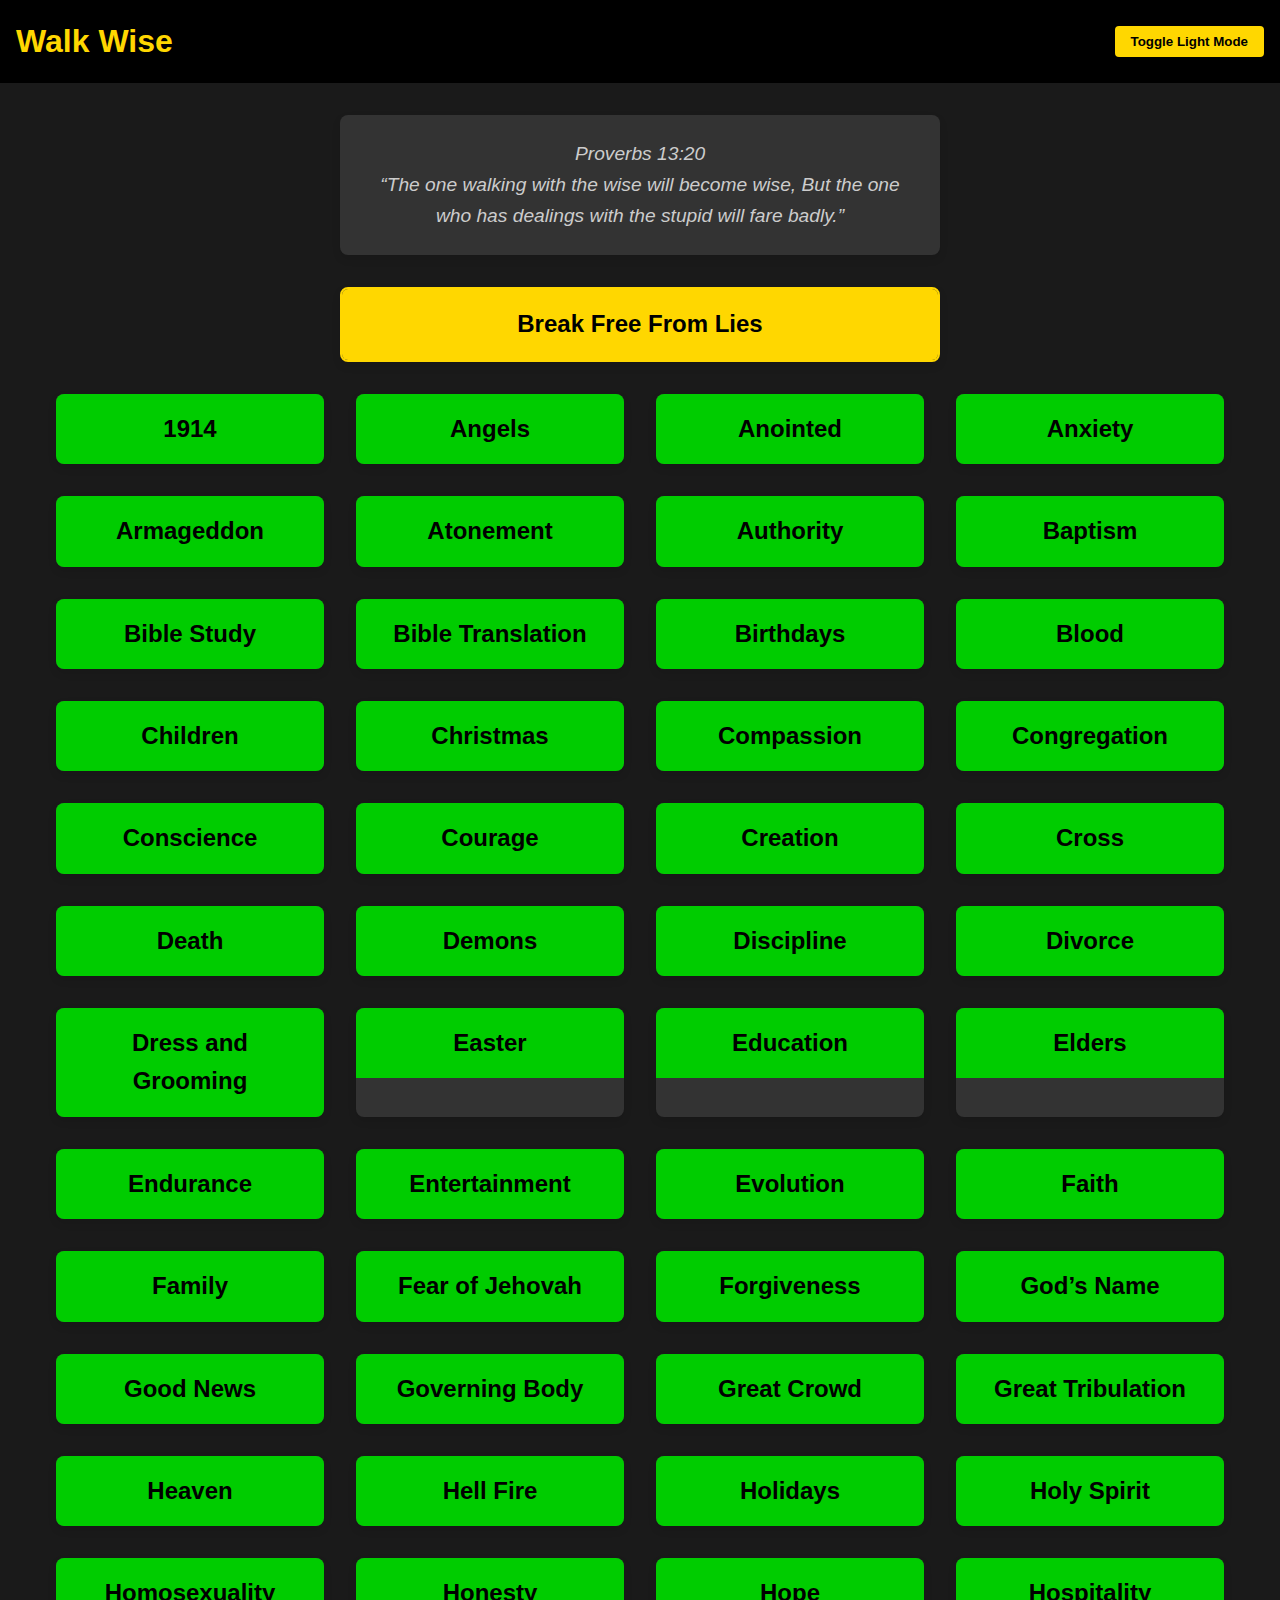
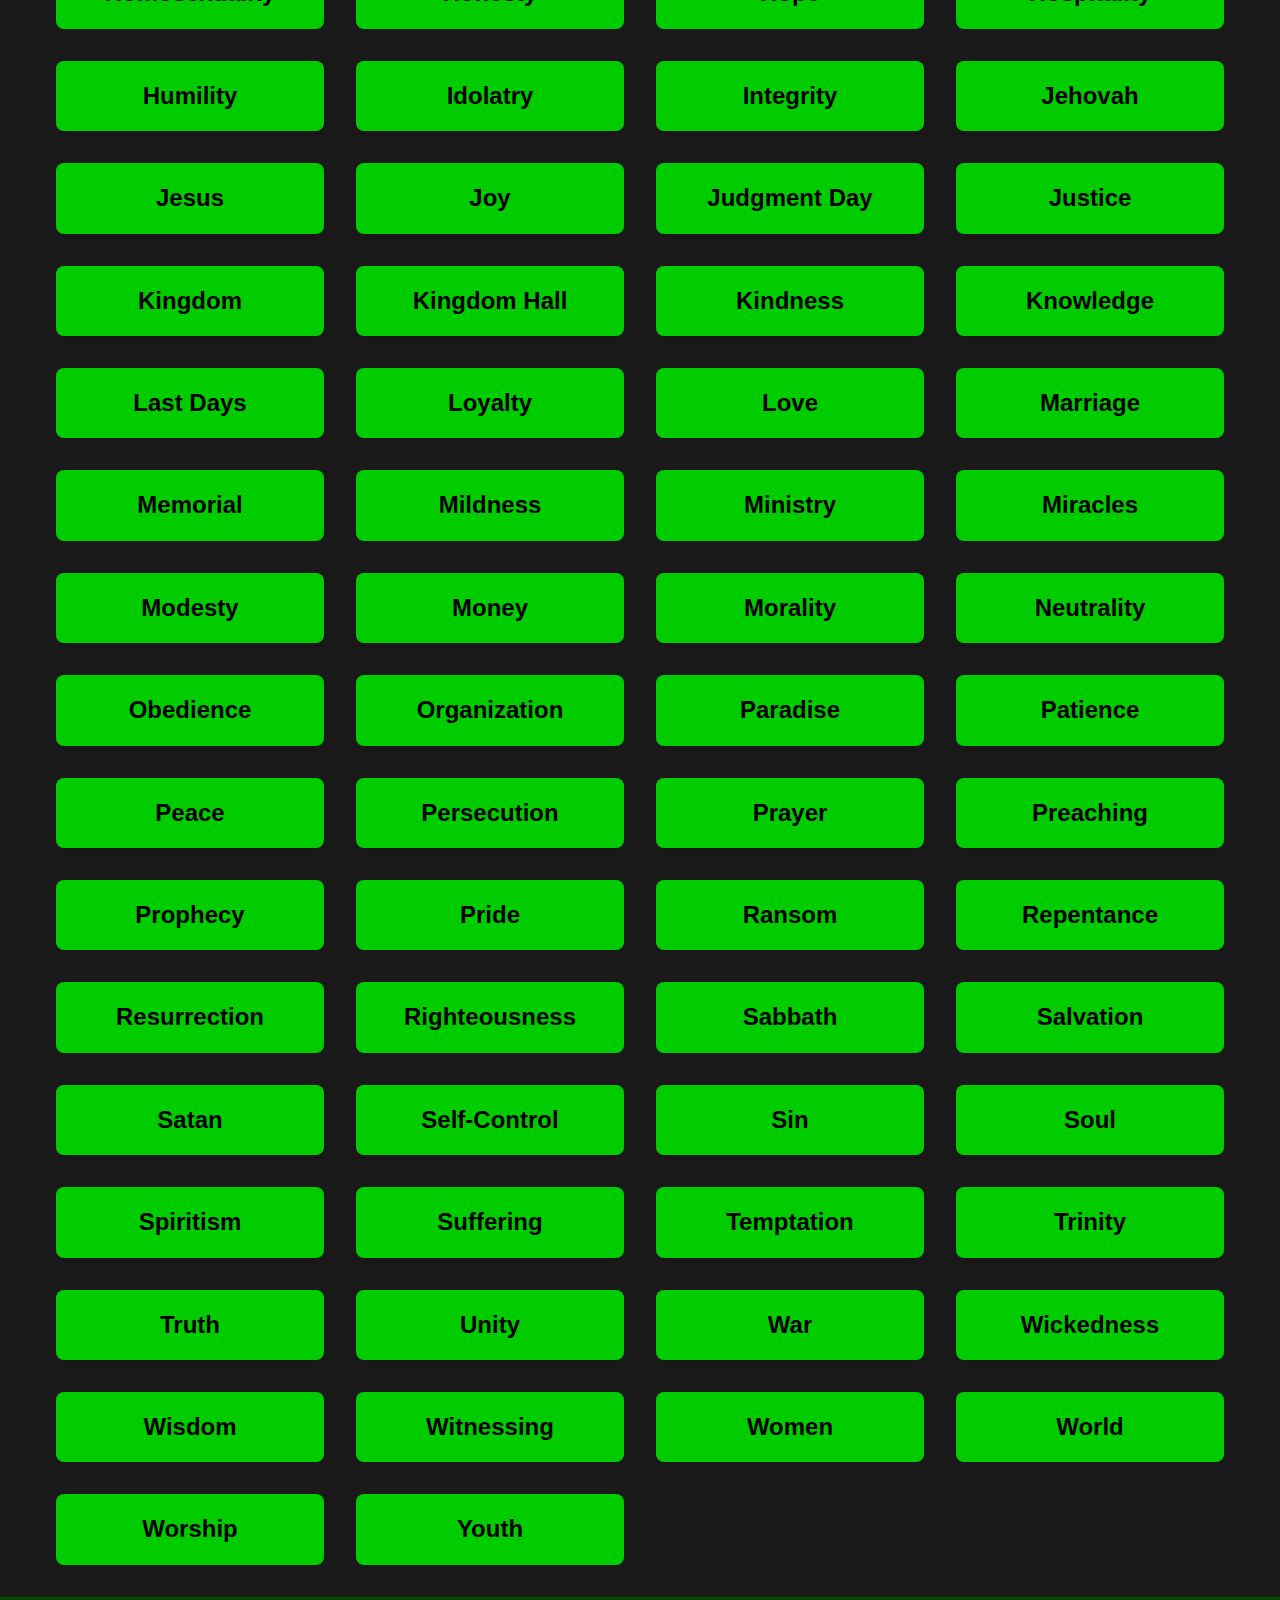
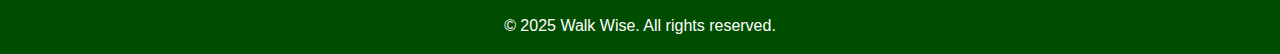
==== index.html @ 61d896e0 "Update index.html" ====
<!DOCTYPE html>
<html lang="en">
<head>
    <meta charset="UTF-8">
    <meta name="viewport" content="width=device-width, initial-scale=1.0">
    <title>Walk Wise</title>
    <link rel="stylesheet" href="styles.css">
</head>
<body class="dark-mode">
    <header>
        <h1>Walk Wise</h1>
        <button class="mode-toggle" onclick="toggleMode()">Toggle Light Mode</button>
    </header>

    <div class="container">
        <!-- Featured Scripture -->
        <div class="featured-section">
            <div class="featured-scripture">
                <p>Proverbs 13:20<br>“The one walking with the wise will become wise, But the one who has dealings with the stupid will fare badly.”</p>
            </div>
        </div>

        <!-- Featured Article -->
        <div class="featured-section">
            <div class="card featured">
                <details>
                    <summary class="card-header">Break Free From Lies</summary>
                    <div class="card-content">
                        <p>To accept Bible truth, your personality matters. Some resist because they’ve been indoctrinated with lies for years. Jehovah seeks those with the right traits to break free and learn. What are they?</p>
                        <p><strong>Are you hungry for truth?</strong> A deep desire to know Jehovah drives you to seek His Word over human traditions.</p>
                        <p class="scripture">Matthew 5:6 - “Happy are those hungering and thirsting for righteousness, since they will be filled.”</p>
                        <p><strong>Are you honest with yourself?</strong> Facing the truth means admitting you might have been misled—hard, but vital for growth.</p>
                        <p class="scripture">Proverbs 12:17 - “The one speaking truth declares what is right, but a false witness speaks deceit.”</p>
                        <p><strong>Are you humble enough to change?</strong> Pride blocks learning; humility opens your heart to Jehovah’s correction.</p>
                        <p class="scripture">James 4:6 - “God opposes the haughty ones, but he gives undeserved kindness to the humble ones.”</p>
                        <p><strong>Are you open-minded to new ideas?</strong> Overcoming indoctrination requires examining the Bible without prejudice.</p>
                        <p class="scripture">Acts 17:11 - “They accepted the word with the greatest eagerness of mind, carefully examining the Scriptures daily.”</p>
                        <p><strong>Do you have courage to stand apart?</strong> Truth often means rejecting popular lies—courage keeps you firm.</p>
                        <p class="scripture">Joshua 1:9 - “Be courageous and strong… for Jehovah your God is with you.”</p>
                        <p>These traits—hunger, honesty, humility, open-mindedness, and courage—equip you to see past a lifetime of lies and embrace Jehovah’s truth!</p>
                    </div>
                </details>
            </div>
        </div>

        <!-- Topics in Alphabetical Order --!>
        <div class="card">
            <details>
                <summary class="card-header">1914</summary>
                <div class="card-content">
                    <p>1914 marks the pivotal year when Jehovah enthroned Jesus as King in heaven, beginning his invisible presence and the last days, as foretold in Bible prophecy. Calculated from Daniel’s “seven times” and linked to Revelation, it saw global upheaval—war, pestilence, and distress—fulfilling Jesus’ sign. Jehovah’s Witnesses proclaim this turning point, urging readiness for the Kingdom’s full arrival.</p>
                    <p>It’s prophesied.</p>
                    <p class="scripture">Daniel 4:25 - “Seven times will pass over you… Most High is Ruler.”</p>
                    <p>Jesus rules.</p>
                    <p class="scripture">Revelation 11:15 - “The kingdom of the world has become… our Lord’s and… his Christ.”</p>
                    <p>Signs confirm it.</p>
                    <p class="scripture">Matthew 24:7 - “Nation will rise against nation… famines… earthquakes.”</p>
                    <p>It warns us.</p>
                    <p class="scripture">2 Timothy 3:1 - “In the last days critical times hard to deal with.”</p>
                </div>
            </details>
        </div>       
        
        <div class="card">
            <details>
                <summary class="card-header">Angels</summary>
                <div class="card-content">
                    <p>Angels are powerful spirit creatures created by Jehovah long before the physical universe came into existence. These beings reside in the heavens, serving as messengers and executors of God’s will across creation. Unlike humans, they possess no physical form and exist solely as spirits, invisible to the human eye unless Jehovah permits them to materialize. The Bible reveals their vast numbers and diverse roles, from delivering divine messages to protecting the faithful and carrying out judgments against the wicked. Their existence underscores Jehovah’s supreme authority and the organized structure of His heavenly government.</p>
                    <p>The Bible identifies them as spirits, not human souls.</p>
                    <p class="scripture">Hebrews 1:14 - “Are they not all spirits for public service, sent out to minister?”</p>
                    <p>History shows angels interacted with humans to deliver God’s messages.</p>
                    <p class="scripture">Luke 1:26 - “The angel Gabriel was sent from God.”</p>
                    <p>They are mighty, executing Jehovah’s judgments.</p>
                    <p class="scripture">2 Kings 19:35 - “The angel of Jehovah struck down 185,000.”</p>
                    <p>Science cannot detect them, proving their spirit nature.</p>
                    <p class="scripture">Psalm 104:4 - “He makes his angels spirits.”</p>
                </div>
            </details>
        </div>

        <div class="card">
            <details>
                <summary class="card-header">Anointed</summary>
                <div class="card-content">
                    <p>The anointed are a select group of 144,000 faithful servants chosen by Jehovah to rule with Christ in heaven, distinct from the majority who hope for earthly life. Called by God’s spirit, they receive a heavenly hope, confirmed at baptism, to serve as kings and priests in His Kingdom. The Bible limits this number, showing their role as a “little flock” amidst a greater crowd of faithful ones. Their anointing began with Jesus’ disciples at Pentecost and continues until the full number is sealed, fulfilling God’s purpose for a heavenly government.</p>
                    <p>The Bible caps their number at 144,000.</p>
                    <p class="scripture">Revelation 14:1 - “The Lamb… with 144,000.”</p>
                    <p>They rule with Christ.</p>
                    <p class="scripture">Revelation 5:10 - “Made them… priests… reign over the earth.”</p>
                    <p>History ties it to Pentecost.</p>
                    <p class="scripture">Acts 2:4 - “Filled with holy spirit.”</p>
                    <p>It’s a heavenly calling.</p>
                    <p class="scripture">Luke 12:32 - “Your Father… giving you the Kingdom.”</p>
                </div>
            </details>
        </div>

        <div class="card">
            <details>
                <summary class="card-header">Anxiety</summary>
                <div class="card-content">
                    <p>Anxiety is a burden Jehovah promises to lift from His servants, offering peace through trust in Him amid this world’s turmoil. The Bible urges us to cast worries on God, who sustains us in trials, as Jesus taught against fretting over daily needs. This relief strengthens us for the ministry, assuring us of His care until the Kingdom ends all distress.</p>
                    <p>It’s cast on Jehovah.</p>
                    <p class="scripture">1 Peter 5:7 - “Throw all your anxiety on him, because he cares for you.”</p>
                    <p>Jesus eased it.</p>
                    <p class="scripture">Matthew 6:34 - “Never be anxious about the next day.”</p>
                    <p>History shows trust works.</p>
                    <p class="scripture">Psalm 55:22 - “Throw your burden on Jehovah… he will sustain you.”</p>
                    <p>Peace replaces it.</p>
                    <p class="scripture">Philippians 4:6 - “Do not be anxious over anything… the peace of God.”</p>
                </div>
            </details>
        </div>

        <div class="card">
            <details>
                <summary class="card-header">Armageddon</summary>
                <div class="card-content">
                    <p>Armageddon is the climactic war of Jehovah God, foretold in prophecy as the decisive battle that will end all wickedness on earth. This event is not a random conflict but a deliberate act of divine intervention, orchestrated by Jehovah to destroy Satan’s system and establish His righteous rule. Unlike human wars, which bring chaos and suffering without resolution, Armageddon promises a permanent end to evil, ushering in a new era of peace and justice. It is the culmination of God’s judgment against those who oppose His sovereignty, fulfilling His purpose to cleanse the earth for the meek who will inherit it.</p>
                    <p>The Bible calls it God’s battle, not man’s.</p>
                    <p class="scripture">Revelation 16:16 - “They are gathering… to the place… called Armageddon.”</p>
                    <p>History shows human wars fail; Armageddon succeeds.</p>
                    <p class="scripture">Psalm 46:9 - “He is bringing an end to wars.”</p>
                    <p>It ushers in a righteous new world.</p>
                    <p class="scripture">2 Peter 3:13 - “A new earth that we are awaiting.”</p>
                    <p>Prophecy ensures its timing is divine.</p>
                    <p class="scripture">Matthew 24:36 - “That day and hour nobody knows… but only the Father.”</p>
                </div>
            </details>
        </div>

        <div class="card">
            <details>
                <summary class="card-header">Atonement</summary>
                <div class="card-content">
                    <p>Atonement is Jehovah’s provision through Jesus’ ransom to reconcile mankind to Him, removing the stain of Adamic sin. It restores our relationship with God, offering forgiveness and life to those who accept it. Jehovah’s justice and love shine in this act, fulfilled perfectly by Christ’s sacrifice.</p>
                    <p><strong>It reconciles us.</strong> Atonement bridges the gap sin created.</p>
                    <p class="scripture">Romans 5:11 - “We enjoy… reconciliation through our Lord Jesus Christ.”</p>
                    <p><strong>It’s through Jesus.</strong> His death provides the perfect atonement.</p>
                    <p class="scripture">1 John 2:2 - “He is a propitiatory sacrifice for our sins.”</p>
                    <p><strong>It shows justice.</strong> Jehovah balances love and righteousness.</p>
                    <p class="scripture">Romans 3:25 - “God presented him as an offering for propitiation.”</p>
                    <p><strong>It offers life.</strong> Atonement opens the way to everlasting life.</p>
                    <p class="scripture">Colossians 1:20 - “Making peace through the blood he shed.”</p>
                </div>
            </details>
        </div>

        <div class="card">
            <details>
                <summary class="card-header">Authority</summary>
                <div class="card-content">
                    <p>Jehovah’s authority is the foundation of all existence, establishing Him as the supreme Sovereign over heaven and earth. As the Creator of all things, He alone holds the right to rule, a position unchallenged by any power except Satan’s temporary rebellion. This authority is not arbitrary but rooted in His perfect justice, wisdom, and love, ensuring that all creation operates under His divine order. From the angels in heaven to humans on earth, every being is subject to His will, and even Jesus Christ, His Son, acknowledges Jehovah as the ultimate head. This universal authority will be fully vindicated when God’s Kingdom triumphs over all opposition.</p>
                    <p>The Bible declares Him the Sovereign Ruler.</p>
                    <p class="scripture">1 Chronicles 29:11 - “Yours, O Jehovah, are… the kingdom; you are supreme over everything.”</p>
                    <p>Jesus submitted to this authority, proving its order.</p>
                    <p class="scripture">1 Corinthians 11:3 - “The head of the Christ is God.”</p>
                    <p>History shows human rulers fall; Jehovah’s rule endures.</p>
                    <p class="scripture">Daniel 4:35 - “No one can ward off his hand.”</p>
                    <p>Creation itself testifies to His power.</p>
                    <p class="scripture">Revelation 4:11 - “You are worthy… to receive the power… because you created all things.”</p>
                </div>
            </details>
        </div>

        <div class="card">
            <details>
                <summary class="card-header">Baptism</summary>
                <div class="card-content">
                    <p>Baptism is far more than a ritual; it is a sacred, public declaration of one’s complete dedication to Jehovah God. Performed by full immersion in water, it symbolizes the washing away of a person’s former life of sin and their commitment to live according to God’s standards. This act follows a thorough understanding of Bible truth and a heartfelt decision to serve Jehovah, distinguishing it from infant sprinkling practiced by many religions. Rooted in the example of Jesus and the early Christians, baptism marks the beginning of a new life devoted to doing God’s will and sharing His message with others.</p>
                    <p>The Bible requires it as a public declaration.</p>
                    <p class="scripture">Acts 8:36 - “Look! Here is water; what prevents me from getting baptized?”</p>
                    <p>History confirms early Christians immersed fully.</p>
                    <p class="scripture">Matthew 3:16 - “Jesus… came up from the water.”</p>
                    <p>It symbolizes dying to sin.</p>
                    <p class="scripture">Romans 6:4 - “Buried with him through our baptism.”</p>
                    <p>Understanding precedes it, not infancy.</p>
                    <p class="scripture">Acts 2:41 - “Those who embraced his word… were baptized.”</p>
                </div>
            </details>
        </div>

         <div class="card">
            <details>
                <summary class="card-header">Bible Study</summary>
                <div class="card-content">
                    <p>Bible study is the diligent pursuit of Jehovah’s truth, vital for spiritual growth and equipping us to teach others His will. It’s a personal and collective effort, as the Bereans showed, building faith and wisdom for these last days. The Bible urges constant meditation on its words, ensuring we stand firm until the Kingdom comes.</p>
                    <p>It’s commanded.</p>
                    <p class="scripture">2 Timothy 2:15 - “Do your utmost to… accurately handling the word.”</p>
                    <p>It builds faith.</p>
                    <p class="scripture">Romans 10:17 - “Faith follows the thing heard.”</p>
                    <p>History proves its value.</p>
                    <p class="scripture">Acts 17:11 - “Carefully examining the Scriptures daily.”</p>
                    <p>It prepares us.</p>
                    <p class="scripture">Joshua 1:8 - “You must read… meditate… to act wisely.”</p>
                </div>
            </details>
        </div>

        <div class="card">
            <details>
                <summary class="card-header">Bible Translation</summary>
                <div class="card-content">
                    <p>Bible translation, per Jehovah’s will, makes His truth accessible, as with the New World Translation (NWT), which restores His name “Jehovah” over 7,000 times and uses modern language for clarity, correcting errors of biased versions like the King James Version (KJV). The KJV, commissioned in 1611 by King James I, retains archaic English, omits God’s name (replacing it with “LORD”), and reflects Trinitarian bias and political influence, distorting scriptures like 1 John 5:7. The NWT counters such corruptions, ensuring accuracy for pure worship today, a task Jehovah’s people uphold until His Kingdom rules.</p>
                    <p>It’s God’s truth.</p>
                    <p class="scripture">Psalm 119:160 - “The substance of your word is truth.”</p>
                    <p>It restores His name.</p>
                    <p class="scripture">Isaiah 42:8 - “I am Jehovah, that is my name.” - NWT restores ‘Jehovah’ while KJV uses ‘LORD,’ obscuring God’s identity.</p>
                    <p>It demands clarity.</p>
                    <p class="scripture">Nehemiah 8:8 - “Reading… giving the meaning.” - NWT’s modern terms aid understanding; KJV’s old English confuses.</p>
                    <p>It aids pure worship.</p>
                    <p class="scripture">John 17:17 - “Your word is truth.” - NWT removes KJV’s bias, like added words in 1 John 5:7, for true doctrine.</p>
                </div>
            </details>
        </div>

        <div class="card">
            <details>
                <summary class="card-header">Birthdays</summary>
                <div class="card-content">
                    <p>Birthdays, widely celebrated today, have no basis in true worship and are rooted in pagan traditions that Jehovah condemns. The Bible mentions only two birthday celebrations, both tied to godless rulers—Pharaoh and Herod—and each linked to violent acts, not godly rejoicing. Historically, these observances stem from superstitions like astrology and the worship of false gods, practices explicitly forbidden in Scripture. True worshipers of Jehovah focus on honoring Him daily, not exalting individuals through annual rituals. By rejecting birthdays, the faithful demonstrate loyalty to God’s standards over human customs.</p>
                    <p>The Bible links them to godless events.</p>
                    <p class="scripture">Genesis 40:20 - “Pharaoh’s birthday… he executed the chief baker.”</p>
                    <p>History ties them to astrology and idolatry.</p>
                    <p class="scripture">Deuteronomy 18:10 - “No one employing divination.”</p>
                    <p>True worship exalts Jehovah, not self.</p>
                    <p class="scripture">Ecclesiastes 7:1 - “A good name is better than… the day of one’s birth.”</p>
                    <p>Early Christians rejected them.</p>
                    <p class="scripture">Matthew 6:33 - “Keep on… seeking first the Kingdom.”</p>
                </div>
            </details>
        </div>

        <div class="card">
            <details>
                <summary class="card-header">Blood</summary>
                <div class="card-content">
                    <p>Blood holds a sacred place in Jehovah’s eyes, representing the life He alone gives and sustains. From the time of Noah, God commanded that blood be treated with respect, prohibiting its consumption and misuse, a law reaffirmed for Christians in the first century. This divine standard reflects blood’s unique role as the carrier of life, a truth science confirms but cannot override with human reasoning. Jehovah’s view is clear: blood is not for transfusions or casual use but is reserved for atonement, ultimately fulfilled through Jesus’ sacrifice. Obeying this command honors God’s authority over life itself.</p>
                    <p>The Bible declares it represents life.</p>
                    <p class="scripture">Leviticus 17:11 - “The life of the flesh is in the blood.”</p>
                    <p>Early Christians abstained despite pressure.</p>
                    <p class="scripture">Acts 15:29 - “Keep abstaining from… blood.”</p>
                    <p>Science affirms its unique role, but Jehovah restricts its use.</p>
                    <p class="scripture">Genesis 9:4 - “Flesh with its life—its blood—you must not eat.”</p>
                    <p>Obedience honors Jehovah over human ideas.</p>
                    <p class="scripture">Hebrews 9:22 - “Unless blood is shed, there is no forgiveness.”</p>
                </div>
            </details>
        </div>

        <div class="card">
            <details>
                <summary class="card-header">Children</summary>
                <div class="card-content">
                    <p>Child training is a sacred duty Jehovah places on parents to raise their offspring in His truth, ensuringසඳුසිරිමුතුරු, April 1, 2025 - ensuring they grow into faithful worshipers. This involves teaching Bible principles, setting a godly example, and applying loving discipline to shape their hearts from youth. The Bible stresses early instruction to counter Satan’s influence in this world, promising lasting benefits for obedient children. By prioritizing spiritual education over worldly pursuits, parents prepare their children for life in God’s new world.</p>
                    <p>The Bible commands teaching children.</p>
                    <p class="scripture">Deuteronomy 6:7 - “Inculcate them in your sons.”</p>
                    <p>Discipline is loving.</p>
                    <p class="scripture">Proverbs 13:24 - “Who spares his rod hates his son.”</p>
                    <p>History shows godly upbringing works.</p>
                    <p class="scripture">2 Timothy 3:15 - “From infancy you have known the… Scriptures.”</p>
                    <p>It protects from Satan.</p>
                    <p class="scripture">Ephesians 6:4 - “Instruction of Jehovah.”</p>
                </div>
            </details>
        </div>

        <div class="card">
            <details>
                <summary class="card-header">Christmas</summary>
                <div class="card-content">
                    <p>Christmas, celebrated as Jesus’ birth, is a human invention steeped in pagan traditions, not a command from God. The Bible provides no date for Christ’s birth, and early Christians never observed it, focusing instead on his death as the pivotal event for salvation. Historical evidence ties December 25 to the Roman Saturnalia and sun worship, practices Jehovah explicitly rejects. Customs like trees, gifts, and lights trace back to idolatry, not Scripture. True worshipers honor Jesus by obeying his teachings year-round, not blending truth with falsehood through a holiday God never sanctioned.</p>
                    <p>The Bible omits Jesus’ birth date and celebration.</p>
                    <p class="scripture">Luke 2:11 - “Born to you today a savior.” (No date)</p>
                    <p>History links it to Roman Saturnalia.</p>
                    <p class="scripture">Jeremiah 10:2 - “Do not learn the way of the nations.”</p>
                    <p>Early Christians focused on Jesus’ death.</p>
                    <p class="scripture">1 Corinthians 11:25 - “In remembrance of me.”</p>
                    <p>Trees and gifts mimic idolatry.</p>
                    <p class="scripture">Deuteronomy 12:31 - “Not worship Jehovah… in that way.”</p>
                </div>
            </details>
        </div>
        
        <div class="card">
            <details>
                <summary class="card-header">Compassion</summary>
                <div class="card-content">
                    <p>Compassion is the tender mercy Jehovah shows and expects of His people, a quality moving us to help others as Jesus did the afflicted. It reflects God’s love, strengthening bonds in the congregation and drawing people to truth. The Bible promises reward for this trait, mirroring Jehovah’s care into His new world.</p>
                    <p>It’s Jehovah’s trait.</p>
                    <p class="scripture">Psalm 103:13 - “As a father shows mercy… Jehovah… to those fearing him.”</p>
                    <p>Jesus lived it.</p>
                    <p class="scripture">Matthew 9:36 - “He felt pity for them… harassed and helpless.”</p>
                    <p>It unites us.</p>
                    <p class="scripture">Colossians 3:12 - “Clothe yourselves with… tender compassion.”</p>
                    <p>It’s rewarded.</p>
                    <p class="scripture">Matthew 5:7 - “Happy are the merciful… shown mercy.”</p>
                </div>
            </details>
        </div>

        
        <div class="card">
            <details>
                <summary class="card-header">Congregation</summary>
                <div class="card-content">
                    <p>The congregation is Jehovah’s arrangement for His people to gather for worship, instruction, and mutual support, reflecting the unity of the early Christians. Overseen by appointed elders, it provides spiritual food and protection in these last days. Regular attendance strengthens faith, equips us for the ministry, and prepares us for salvation under God’s Kingdom.</p>
                    <p><strong>It unites God’s people.</strong> The congregation fosters love and encouragement, binding us as one flock under Christ’s headship.</p>
                    <p class="scripture">Hebrews 10:24-25 - “Let us consider one another to incite to love and fine works, not forsaking our meeting together.”</p>
                    <p><strong>Elders guide it.</strong> Jehovah appoints qualified men to shepherd the flock, ensuring order and purity.</p>
                    <p class="scripture">Acts 20:28 - “Pay attention to yourselves and to all the flock, among which the holy spirit has appointed you overseers.”</p>
                    <p><strong>It reflects early Christianity.</strong> History shows the first-century congregation met regularly to grow in faith.</p>
                    <p class="scripture">Acts 2:46 - “They continued devoting themselves… attending the temple together and breaking bread in private homes.”</p>
                    <p><strong>It prepares us for the end.</strong> Gathering now builds endurance for the great tribulation ahead.</p>
                    <p class="scripture">1 Corinthians 14:33 - “God is a God not of disorder but of peace… in all the congregations.”</p>
                </div>
            </details>
        </div>

        <div class="card">
            <details>
                <summary class="card-header">Conscience</summary>
                <div class="card-content">
                    <p>The conscience is Jehovah’s gift to humans, an inner sense of right and wrong designed to guide moral choices in harmony with His standards. When trained by Bible truth, it acts as a reliable compass, helping one avoid sin and honor God even in private. The Bible warns that an untrained or seared conscience leads to ruin, as seen in this world’s immorality. Christians respect each other’s consciences, balancing personal freedom with love to maintain peace and unity in worship.</p>
                    <p>The Bible says it guides us.</p>
                    <p class="scripture">Romans 2:15 - “Their conscience is bearing witness with them.”</p>
                    <p>It must be trained.</p>
                    <p class="scripture">Hebrews 5:14 - “Senses trained to distinguish… right and wrong.”</p>
                    <p>History shows ignoring it brings ruin.</p>
                    <p class="scripture">1 Timothy 4:2 - “Conscience… seared.”</p>
                    <p>Love respects others’ consciences.</p>
                    <p class="scripture">Romans 14:22 - “Happy is the man… not judging himself.”</p>
                </div>
            </details>
        </div>

        <div class="card">
            <details>
                <summary class="card-header">Courage</summary>
                <div class="card-content">
                    <p>Courage is the bold strength Jehovah grants His servants to face persecution and preach His truth, as Joshua and the apostles did. It defies fear, relying on God’s presence to stand firm in these last days. The Bible promises His support, ensuring victory for the courageous in His Kingdom.</p>
                    <p>It’s God-given.</p>
                    <p class="scripture">Joshua 1:9 - “Be courageous and strong… Jehovah… with you.”</p>
                    <p>It fuels preaching.</p>
                    <p class="scripture">Acts 4:29 - “Grant… boldness… speaking your word.”</p>
                    <p>History proves it.</p>
                    <p class="scripture">Daniel 3:18 - “We will not serve your gods.”</p>
                    <p>It wins life.</p>
                    <p class="scripture">Deuteronomy 31:6 - “He will not fail you.”</p>
                </div>
            </details>
        </div>

        <div class="card">
            <details>
                <summary class="card-header">Creation</summary>
                <div class="card-content">
                    <p>Jehovah’s creation of the heavens and earth is a deliberate act of divine power, not a random process. The Bible opens with His purposeful design, bringing order from chaos and life from nothingness over six creative days, each a period of unspecified length. Every detail—from the stars to the smallest organism—reflects His wisdom and intent, crafted to sustain humanity in a perfect home. Unlike evolution’s blind chance, creation reveals a masterful intelligence, fulfilling Jehovah’s will that the earth be inhabited and enjoyed forever by those who honor Him.</p>
                    <p>The Bible states creation was intentional.</p>
                    <p class="scripture">Genesis 1:1 - “In the beginning God created the heavens and the earth.”</p>
                    <p>Science shows design in life’s complexity.</p>
                    <p class="scripture">Romans 1:20 - “Invisible qualities are clearly seen.”</p>
                    <p>History reflects belief in a Creator.</p>
                    <p class="scripture">Psalm 33:6 - “By the word of Jehovah the heavens were made.”</p>
                    <p>Earth’s habitability proves divine wisdom.</p>
                    <p class="scripture">Isaiah 45:18 - “Formed it to be inhabited.”</p>
                </div>
            </details>
        </div>

        <div class="card">
            <details>
                <summary class="card-header">Cross</summary>
                <div class="card-content">
                    <p>The idea that Jesus died on a cross is a distortion of truth rooted in pagan symbolism, not Scripture. The Greek word “stauros” used in the Bible refers to an upright stake or pole, not a two-beamed cross, aligning with Roman execution methods of the time. The cross, a pre-Christian idol, was later adopted by false religion to blend pagan beliefs with Christianity, a practice Jehovah abhors. True followers reject this symbol, honoring Jesus’ sacrifice on a stake as the means of ransom, not venerating an object tied to idolatry.</p>
                    <p>The Bible says “stake” (stauros), a single pole.</p>
                    <p class="scripture">Acts 5:30 - “Hanging him on a stake.”</p>
                    <p>History proves the cross is pagan.</p>
                    <p class="scripture">Deuteronomy 7:26 - “Not bring a detestable thing.”</p>
                    <p>Early Christians shunned crosses.</p>
                    <p class="scripture">1 Corinthians 10:14 - “Flee from idolatry.”</p>
                    <p>It dishonors Jehovah’s purpose.</p>
                    <p class="scripture">Galatians 3:13 - “Cursed is every man hung on a stake.”</p>
                </div>
            </details>
        </div>

        <div class="card">
            <details>
                <summary class="card-header">Death</summary>
                <div class="card-content">
                    <p>Death, as defined by Jehovah’s Word, is a state of total unconsciousness, not a transition to an afterlife. The Bible likens it to sleep, where the dead have no awareness, thoughts, or activity, contradicting myths of immortal souls or eternal torment. Introduced through Adam’s sin, death is the penalty for disobedience, but Jehovah offers hope through resurrection, not immediate reward or punishment. This truth exposes pagan lies adopted by false religion, affirming that life’s continuation depends solely on God’s power and promise to restore the dead.</p>
                    <p>The Bible calls it a sleep.</p>
                    <p class="scripture">Ecclesiastes 9:5 - “The dead know nothing at all.”</p>
                    <p>History shows pagan afterlife myths.</p>
                    <p class="scripture">Ezekiel 18:4 - “The soul who sins… will die.”</p>
                    <p>Science confirms no consciousness post-death.</p>
                    <p class="scripture">Psalm 146:4 - “His thoughts perish.”</p>
                    <p>Resurrection is the hope, not heaven.</p>
                    <p class="scripture">John 11:11 - “Fallen asleep… I am… to wake him.”</p>
                </div>
            </details>
        </div>

        <div class="card">
            <details>
                <summary class="card-header">Demons</summary>
                <div class="card-content">
                    <p>Demons are fallen angels who rebelled against Jehovah under Satan’s leadership, choosing to oppose His righteous rule. Cast out of heaven, they now roam the earth, wielding influence over human affairs through deception and spiritism. These wicked spirits promote false worship and spread lies, aiming to turn people away from Jehovah and His truth. The Bible warns of their power but assures their ultimate destruction, as God’s judgment will end their reign of evil, restoring peace to the universe under His sovereignty.</p>
                    <p>The Bible names Satan as their leader.</p>
                    <p class="scripture">Revelation 12:9 - “The original serpent… called Devil and Satan.”</p>
                    <p>History reveals demon worship in paganism.</p>
                    <p class="scripture">1 Corinthians 10:20 -评选“Sacrifice to demons.”</p>
                    <p>They spread lies to mislead.</p>
                    <p class="scripture">1 Timothy 4:1 - “Teachings of demons.”</p>
                    <p>Jehovah will destroy them.</p>
                    <p class="scripture">Jude 6 - “Reserved… for the judgment.”</p>
                </div>
            </details>
        </div>

        <div class="card">
            <details>
                <summary class="card-header">Discipline</summary>
                <div class="card-content">
                    <p>Discipline within Jehovah’s congregation is a loving provision to maintain purity and protect the faithful from corrupting influences. When someone persists in serious sin without repentance, the Bible directs their removal from association, a step that mirrors Jehovah’s own justice and mercy. This process, carried out by appointed elders, aims to awaken the wrongdoer to their error while safeguarding the congregation’s spiritual health. Far from being harsh, such discipline reflects God’s desire for all to return to Him, ensuring His people remain a clean vessel for His worship.</p>
                    <p>The Bible mandates removing unrepentant sinners.</p>
                    <p class="scripture">1 Corinthians 5:11 - “Quit mixing in company with anyone called a brother that is…”</p>
                    <p>It protects the righteous.</p>
                    <p class="scripture">Proverbs 13:24 - “The one who loves him disciplines him diligently.”</p>
                    <p>History shows early Christians enforced this.</p>
                    <p class="scripture">2 Thessalonians 3:14 - “Stop associating with him.”</p>
                    <p>Jehovah disciplines out of love.</p>
                    <p class="scripture">Hebrews 12:6 - “Whom Jehovah loves he disciplines.”</p>
                </div>
            </details>
        </div>

        <div class="card">
            <details>
                <summary class="card-header">Divorce</summary>
                <div class="card-content">
                    <p>Divorce, in Jehovah’s eyes, is a serious matter governed by strict standards, permissible only when sexual immorality breaks the marital bond. Marriage is a sacred union designed by God to be permanent, reflecting His own unbreakable loyalty to His people. While human laws may allow divorce for countless reasons, Jehovah’s law preserves the sanctity of this arrangement, protecting families and honoring His original purpose in Eden. Only in cases of adultery does Scripture grant the innocent mate freedom to remarry, ensuring justice while upholding God’s hatred for marital betrayal.</p>
                    <p>The Bible sets this sole condition.</p>
                    <p class="scripture">Matthew 19:9 - “Except on the ground of sexual immorality.”</p>
                    <p>Marriage is sacred to Jehovah.</p>
                    <p class="scripture">Malachi 2:16 - “He hates divorce.”</p>
                    <p>History shows loose divorce laws defy God.</p>
                    <p class="scripture">Mark 10:9 - “What God has yoked… let no man put apart.”</p>
                    <p>Loyalty reflects Jehovah’s love.</p>
                    <p class="scripture">Ephesians 5:25 - “Husbands, continue loving your wives.”</p>
                </div>
            </details>
        </div>

        <div class="card">
            <details>
                <summary class="card-header">Dress and Grooming</summary>
                <div class="card-content">
                    <p>Dress and grooming reflect Jehovah’s standards of modesty and dignity, honoring Him in appearance as His witnesses. The Bible calls for simplicity, shunning worldly flashiness to focus on inner qualities. This choice aids the ministry, showing respect for God and others until His Kingdom rules.</p>
                    <p>It’s modest.</p>
                    <p class="scripture">1 Timothy 2:9 - “Adorn themselves in modest apparel.”</p>
                    <p>It honors Jehovah.</p>
                    <p class="scripture">1 Peter 3:3 - “Not… outward adorning… inner person.”</p>
                    <p>It aids witnessing.</p>
                    <p class="scripture">Colossians 3:12 - “Clothe yourselves with… humility.”</p>
                    <p>It’s dignified.</p>
                    <p class="scripture">Proverbs 31:25 - “Strength and splendor are her clothing.”</p>
                </div>
            </details>
        </div>

        <div class="card">
            <details>
                <summary class="card-header">Easter</summary>
                <div class="card-content">
                    <p>Easter, claimed as a celebration of Jesus’ resurrection, is a pagan festival with no foundation in the Bible. Its customs—eggs, rabbits, and spring rites—trace back to ancient fertility cults, not Christian truth, and the date itself aligns with seasonal pagan festivals rather than Scripture. Early Christians commemorated Jesus’ death, not his resurrection, as the pivotal event for salvation, observing it annually as instructed. Jehovah forbids mixing His worship with idolatrous practices, making Easter a human tradition that true worshipers reject in favor of pure devotion to Him.</p>
                    <p>The Bible omits Easter customs.</p>
                    <p class="scripture">Acts 12:4 - “Passover” (not Easter).</p>
                    <p>History ties it to fertility cults.</p>
                    <p class="scripture">2 Corinthians 6:17 - “Quit touching the unclean thing.”</p>
                    <p>Symbols like eggs are idolatrous.</p>
                    <p class="scripture">Colossians 2:8 - “Empty deception.”</p>
                    <p>Jesus’ death is the focus, not Easter.</p>
                    <p class="scripture">Luke 22:19 - “In remembrance of me.”</p>
                </div>
            </details>
        </div>

        <div class="card">
            <details>
                <summary class="card-header">Education</summary>
                <div class="card-content">
                    <p>Education, as Jehovah intends, equips individuals to serve Him and live righteously, prioritizing spiritual wisdom over worldly ambition. While practical skills are valuable for sustaining life and supporting the ministry, the pursuit of higher learning often promotes pride and philosophies that oppose God’s truth. The Bible emphasizes knowing Jehovah and His Son as the path to everlasting life, a knowledge far superior to secular accolades. True education molds character, fosters humility, and prepares one to teach others about God’s Kingdom, aligning every effort with His purpose rather than fleeting human goals.</p>
                    <p>The Bible prioritizes godly wisdom.</p>
                    <p class="scripture">Proverbs 1:7 - “The fear of Jehovah is the beginning of knowledge.”</p>
                    <p>True knowledge leads to life.</p>
                    <p class="scripture">John 17:3 - “Taking in knowledge of you… means everlasting life.”</p>
                    <p>History shows worldly learning often opposes God.</p>
                    <p class="scripture">1 Corinthians 3:19 - “The wisdom of this world is foolishness with God.”</p>
                    <p>Practical skills serve Jehovah’s purpose.</p>
                    <p class="scripture">Ecclesiastes 9:10 - “Whatever your hand finds to do, do with all your might.”</p>
                </div>
            </details>
        </div>

        <div class="card">
            <details>
                <summary class="card-header">Elders</summary>
                <div class="card-content">
                    <p>Elders are mature men appointed by holy spirit to shepherd Jehovah’s congregation, upholding His standards and caring for His people. They teach, counsel, and protect the flock, following the pattern of oversight set in the early Christian congregation. The Bible outlines their qualifications—humility, faithfulness, and ability to teach—ensuring they lead with love, not dominance. This arrangement reflects Jehovah’s order, providing spiritual stability and guidance as His people await the Kingdom.</p>
                    <p>The Bible sets their role.</p>
                    <p class="scripture">1 Peter 5:2 - “Shepherd the flock of God.”</p>
                    <p>Qualifications are strict.</p>
                    <p class="scripture">1 Timothy 3:2 - “Irreprehensible, a husband of one wife.”</p>
                    <p>History shows elders since apostolic times.</p>
                    <p class="scripture">Acts 20:28 - “Overseers to shepherd… God’s congregation.”</p>
                    <p>They lead humbly.</p>
                    <p class="scripture">Matthew 20:26 - “Whoever wants to… be your minister.”</p>
                </div>
            </details>
        </div>

        <div class="card">
            <details>
                <summary class="card-header">Endurance</summary>
                <div class="card-content">
                    <p>Endurance is the strength to remain faithful to Jehovah amid persecution, hardship, and Satan’s attacks, as Jesus and the apostles demonstrated. It’s vital for salvation, requiring reliance on God’s power to stand firm until the end. Jehovah promises the crown of life to those who endure, ensuring their place in His new world.</p>
                    <p><strong>It’s essential for salvation.</strong> Only those who endure to the end will be saved.</p>
                    <p class="scripture">Matthew 24:13 - “The one who has endured to the end will be saved.”</p>
                    <p><strong>It relies on Jehovah.</strong> His strength sustains us through every trial.</p>
                    <p class="scripture">Romans 15:5 - “May the God who gives… endurance and comfort grant you to have… the same mental attitude.”</p>
                    <p><strong>History proves its value.</strong> The apostles endured, gaining God’s approval.</p>
                    <p class="scripture">James 1:12 - “Happy is the man who keeps on enduring trial… he will receive the crown of life.”</p>
                    <p><strong>It leads to victory.</strong> Endurance ensures we finish the race to life.</p>
                    <p class="scripture">Hebrews 12:1 - “Let us run with endurance the race that is set before us.”</p>
                </div>
            </details>
        </div>

                <div class="card">
            <details>
                <summary class="card-header">Entertainment</summary>
                <div class="card-content">
                    <p>Entertainment for Jehovah’s people must be wholesome, avoiding Satan’s violent or immoral lures, reflecting God’s standards. It refreshes us for service, not distracts, as the Bible warns against loving this world’s ways. Choosing wisely honors Jehovah, preparing us for a pure new world.</p>
                    <p>It’s pure.</p>
                    <p class="scripture">Philippians 4:8 - “Things… righteous… chaste… meditate.”</p>
                    <p>It shuns evil.</p>
                    <p class="scripture">Psalm 101:3 - “No worthless thing… before my eyes.”</p>
                    <p>It aids service.</p>
                    <p class="scripture">Ecclesiastes 3:1 - “A time… for every activity.”</p>
                    <p>It’s God-focused.</p>
                    <p class="scripture">Colossians 3:2 - “Keep your minds fixed… above.”</p>
                </div>
            </details>
        </div>

        <div class="card">
            <details>
                <summary class="card-header">Evolution</summary>
                <div class="card-content">
                    <p>Evolution, the theory that life arose by chance and developed through unguided processes, stands in direct opposition to Jehovah’s act of creation. The Bible presents humans as made in God’s image, distinct from animals, with a purpose defined by their Creator. Science, when viewed honestly, reveals intricate design in life’s complexity, from DNA to ecosystems, pointing to a deliberate intelligence, not random mutations. Jehovah’s Word and the natural world together affirm that life is a gift from Him, not an accident, and evolution is a human idea that denies His glory as the Maker of all things.</p>
                    <p>The Bible teaches purposeful design.</p>
                    <p class="scripture">Genesis 1:27 - “God… create the man in his image.”</p>
                    <p>Science shows life’s complexity defies chance.</p>
                    <p class="scripture">Psalm 139:14 - “I am wonderfully made.”</p>
                    <p>Fossils lack transitions, proving creation.</p>
                    <p class="scripture">Romans 1:20 - “Clearly seen… by the things made.”</p>
                    <p>History favors a Creator belief.</p>
                    <p class="scripture">Acts 17:26 - “Made out of one man every nation.”</p>
                </div>
            </details>
        </div>

        <div class="card">
            <details>
                <summary class="card-header">Faith</summary>
                <div class="card-content">
                    <p>Faith in Jehovah is the bedrock of a relationship with Him, a confident trust that goes beyond mere belief to shape one’s entire life. It is not passive but active, demonstrated through obedience and works that reflect reliance on God’s promises. The Bible showcases faithful ones like Abraham and Noah, who faced trials with unwavering trust, proving faith’s power to sustain and save. This quality, built on hearing God’s Word, assures salvation, as it aligns the heart with Jehovah’s will and His coming Kingdom, offering hope beyond this wicked system.</p>
                    <p>The Bible demands active faith.</p>
                    <p class="scripture">Hebrews 11:6 - “Without faith it is impossible to please God.”</p>
                    <p>Faith is proven by works.</p>
                    <p class="scripture">James 2:26 - “Faith without works is dead.”</p>
                    <p>History shows faithful ones endured trials.</p>
                    <p class="scripture">Daniel 3:17 - “Our God… can rescue us.”</p>
                    <p>It trusts Jehovah’s promises.</p>
                    <p class="scripture">Romans 10:17 - “Faith follows… hearing the word.”</p>
                </div>
            </details>
        </div>

        <div class="card">
            <details>
                <summary class="card-header">Family</summary>
                <div class="card-content">
                    <p>The family unit, established by Jehovah in Eden, is a divine arrangement designed to reflect His love and order. Parents bear the sacred responsibility to raise children in His truth, while spouses honor each other through mutual respect and devotion. The Bible provides clear roles—husbands as loving heads, wives as supportive helpers, and children as obedient learners—ensuring harmony and strength. This structure, when followed, withstands the pressures of Satan’s world, fostering a home where Jehovah’s principles thrive and prepare all members for everlasting life.</p>
                    <p>Parents must teach children Jehovah’s ways.</p>
                    <p class="scripture">Ephesians 6:4 - “Bringing them up in… instruction of Jehovah.”</p>
                    <p>Love binds the family.</p>
                    <p class="scripture">Colossians 3:14 - “Love… a perfect bond of union.”</p>
                    <p>History shows godly families endure.</p>
                    <p class="scripture">Joshua 24:15 - “As for me and my household, we will serve Jehovah.”</p>
                    <p>Roles are defined by God.</p>
                    <p class="scripture">1 Corinthians 11:3 - “The head of every man is the Christ… of a woman is the man.”</p>
                </div>
            </details>
        </div>

        <div class="card">
            <details>
                <summary class="card-header">Fear of Jehovah</summary>
                <div class="card-content">
                    <p>Fear of Jehovah is a deep respect and awe for Him as the Sovereign Ruler, motivating us to hate evil and pursue righteousness. It’s the beginning of wisdom and knowledge, guiding us to please Him in all things. The Bible shows this fear protected faithful ones like Joseph, ensuring Jehovah’s favor and blessings.</p>
                    <p><strong>It rejects evil.</strong> Fearing Jehovah means despising what He hates.</p>
                    <p class="scripture">Proverbs 8:13 - “The fear of Jehovah means the hating of bad.”</p>
                    <p><strong>It brings wisdom.</strong> True understanding starts with revering God.</p>
                    <p class="scripture">Psalm 111:10 - “The fear of Jehovah is the beginning of wisdom.”</p>
                    <p><strong>History shows its power.</strong> Joseph’s fear kept him pure before Jehovah.</p>
                    <p class="scripture">Genesis 39:9 - “How could I commit this great badness and actually sin against God?”</p>
                    <p><strong>It protects life.</strong> This fear shields us from death’s traps.</p>
                    <p class="scripture">Proverbs 14:27 - “The fear of Jehovah is a fountain of life, to turn one away from the snares of death.”</p>
                </div>
            </details>
        </div>

        <div class="card">
            <details>
                <summary class="card-header">Forgiveness</summary>
                <div class="card-content">
                    <p>Forgiveness is a cornerstone of Jehovah’s mercy, extended to all who genuinely repent and turn from sin. Made possible through Jesus’ ransom sacrifice, it wipes away the stain of imperfection inherited from Adam, offering a clean standing before God. The Bible reveals Jehovah’s willingness to forgive even grave errors, as seen in His dealings with repentant sinners like David, balancing justice with compassion. This divine gift requires humans to mirror it, forgiving others as a condition of receiving God’s favor, fostering peace and unity among His people.</p>
                    <p>The Bible promises forgiveness through repentance.</p>
                    <p class="scripture">1 John 1:9 - “He is faithful… to forgive us our sins.”</p>
                    <p>Jesus’ ransom enables it.</p>
                    <p class="scripture">Acts 13:38 - “Through this one… forgiveness of sins is… proclaimed.”</p>
                    <p>History shows Jehovah’s mercy to penitents.</p>
                    <p class="scripture">Psalm 51:1 - “Show me favor… wipe out my errors.”</p>
                    <p>We must forgive others too.</p>
                    <p class="scripture">Matthew 6:14 - “If you forgive men… your heavenly Father will forgive you.”</p>
                </div>
            </details>
        </div>

        <div class="card">
            <details>
                <summary class="card-header">God’s Name</summary>
                <div class="card-content">
                    <p>Jehovah’s name is central to true worship, a personal identifier revealed nearly 7,000 times in the Bible to distinguish Him as the only true God. Unlike generic titles like “Lord” or “God,” it carries His reputation and purpose, meaning “He Causes to Become,” reflecting His power to fulfill all promises. Jesus made it known and sanctified it, urging its use in prayer and proclamation. False religions have obscured it, replacing it with substitutes, but Jehovah’s people uphold its use, honoring His command to declare it forever as the key to knowing Him.</p>
                    <p>The Bible uses it nearly 7,000 times.</p>
                    <p class="scripture">Psalm 83:18 - “You, whose name is Jehovah, You alone are the Most High.”</p>
                    <p>History confirms its use by God’s people.</p>
                    <p class="scripture">Exodus 3:15 - “This is my name forever.”</p>
                    <p>Jesus sanctified it.</p>
                    <p class="scripture">Matthew 6:9 - “Let your name be sanctified.”</p>
                    <p>False religion hides it.</p>
                    <p class="scripture">Isaiah 42:8 - “I am Jehovah, that is my name.”</p>
                </div>
            </details>
        </div>

        <div class="card">
            <details>
                <summary class="card-header">Good News</summary>
                <div class="card-content">
                    <p>The good news is the message of Jehovah’s Kingdom, the solution to mankind’s woes, declared worldwide as Jesus foretold. It announces Christ’s rule, the end of wickedness, and paradise restored, giving hope to all who accept it. This truth is the heart of our ministry, fulfilling prophecy before the end comes.</p>
                    <p><strong>It’s Jehovah’s message.</strong> The good news reveals His Kingdom’s power.</p>
                    <p class="scripture">Matthew 24:14 - “This good news of the Kingdom will be preached in all the inhabited earth.”</p>
                    <p><strong>It offers hope.</strong> It promises peace and life to those who listen.</p>
                    <p class="scripture">Isaiah 52:7 - “How pleasant… are the feet of the one bringing good news.”</p>
                    <p><strong>Jesus proclaimed it.</strong> He set the pattern for sharing this truth.</p>
                    <p class="scripture">Luke 4:43 - “I must also declare the good news of the Kingdom of God to other cities.”</p>
                    <p><strong>It reaches all.</strong> Prophecy ensures its global spread before the end.</p>
                    <p class="scripture">Revelation 14:6 - “I saw another angel… having everlasting good news to declare.”</p>
                </div>
            </details>
        </div>

<div class="card">
    <details>
        <summary class="card-header">Governing Body</summary>
        <div class="card-content">
            <p>The Governing Body is a small group of anointed Christians, appointed by Jehovah through Christ to lead His people today, fulfilling the role of the faithful and discreet slave. Rooted in the pattern of first-century elders, they direct the global preaching work and provide spiritual food at the proper time. The Bible shows centralized leadership guides God’s flock, ensuring unity and truth until the Kingdom fully comes. Loyalty to their direction honors Jehovah’s arrangement.</p>
            <p><strong>It’s prophetic:</strong> They feed God’s household as foretold.</p>
            <p class="scripture">Matthew 24:45 - “Faithful and discreet slave… food.”</p>
            <p><strong>It reflects history:</strong> Early Christians had overseers.</p>
            <p class="scripture">Acts 15:6 - “Apostles and elders… consider this.”</p>
            <p><strong>It unifies:</strong> Direction keeps worship pure worldwide.</p>
            <p class="scripture">1 Corinthians 1:10 - “Same mind and… judgment.”</p>
            <p><strong>It’s Jehovah’s tool:</strong> They lead under Christ’s headship.</p>
            <p class="scripture">Ephesians 4:11 - “Shepherds and teachers.”</p>
        </div>
    </details>
</div>

        <div class="card">
            <details>
                <summary class="card-header">Great Crowd</summary>
                <div class="card-content">
                    <p>The great crowd is a vast group of faithful ones who survive the great tribulation, destined to live forever on a paradise earth under God’s Kingdom. Unlike the anointed, they have an earthly hope, praised for their loyalty and service to Jehovah amidst Satan’s final attack. The Bible describes them as unnumbered, from all nations, standing before God’s throne in approval. Their survival fulfills prophecy, proving Jehovah’s promise to preserve a righteous remnant through the end of this system.</p>
                    <p>The Bible sees them surviving.</p>
                    <p class="scripture">Revelation 7:9 - “Great crowd… no man could number.”</p>
                    <p>They have an earthly hope.</p>
                    <p class="scripture">Revelation 7:14 - “Come out of the great tribulation.”</p>
                    <p>History foreshadows their size.</p>
                    <p class="scripture">Psalm 37:9 - “Those hoping in Jehovah… possess the earth.”</p>
                    <p>They serve Jehovah loyally.</p>
                    <p class="scripture">Revelation 7:15 - “Rendering him sacred service.”</p>
                </div>
            </details>
        </div>

        <div class="card">
            <details>
                <summary class="card-header">Great Tribulation</summary>
                <div class="card-content">
                    <p>The Great Tribulation is the unprecedented time of distress prophesied to strike this wicked system just before Armageddon, testing humanity’s loyalty to Jehovah. It begins with the destruction of false religion by political powers under God’s direction, exposing their corruption. This period, unlike any in history, will see global upheaval, yet Jehovah promises to cut it short for the sake of His chosen ones. It marks the final separation of the righteous from the wicked, leading directly into God’s war that will cleanse the earth for His Kingdom’s rule.</p>
                    <p>The Bible predicts unmatched distress.</p>
                    <p class="scripture">Matthew 24:21 - “Great tribulation such as has not occurred… until now.”</p>
                    <p>It targets false religion first.</p>
                    <p class="scripture">Revelation 17:16 - “They will hate the prostitute and make her… burned with fire.”</p>
                    <p>History shows cycles of persecution.</p>
                    <p class="scripture">Daniel 12:1 - “A time of distress… never occurred before.”</p>
                    <p>Jehovah’s people will be saved.</p>
                    <p class="scripture">Mark 13:20 - “For the sake of the chosen… he has cut short the days.”</p>
                </div>
            </details>
        </div>

        <div class="card">
            <details>
                <summary class="card-header">Heaven</summary>
                <div class="card-content">
                    <p>Heaven is the spiritual realm where Jehovah resides, reserved as a destiny for only 144,000 anointed followers of Christ, not all humankind. These chosen ones, selected by God, will rule as kings and priests alongside Jesus in His heavenly Kingdom, fulfilling a specific purpose. The Bible teaches that the earth, not heaven, is humanity’s intended home, where the majority of the faithful will live forever. This distinction refutes the common notion that all good people go to heaven, aligning with Jehovah’s original plan for a paradise earth.</p>
                    <p>The Bible limits heaven’s number.</p>
                    <p class="scripture">Revelation 14:1 - “144,000… with him.”</p>
                    <p>Earth is man’s home.</p>
                    <p class="scripture">Psalm 115:16 - “The earth he has given to the sons of men.”</p>
                    <p>History shows “all to heaven” is false.</p>
                    <p class="scripture">Matthew 5:5 - “They will inherit the earth.”</p>
                    <p>The 144,000 rule with Christ.</p>
                    <p class="scripture">Luke 12:32 - “Little flock… giving you the Kingdom.”</p>
                </div>
            </details>
        </div>

        <div class="card">
            <details>
                <summary class="card-header">Hell Fire</summary>
                <div class="card-content">
                    <p>Hell, as taught by the Bible, is simply the common grave of mankind, not a fiery place of eternal torment. The idea of hellfire stems from pagan myths, not Jehovah’s Word, which states that death is the cessation of life, a state of unconsciousness. God’s justice does not involve torturing souls but annihilating the wicked, offering resurrection as the true hope for the dead. This truth exposes false religion’s scare tactics, affirming Jehovah’s love and fairness in dealing with sin and its consequences.</p>
                    <p>The Bible says death, not fire, is sin’s wage.</p>
                    <p class="scripture">Romans 6:23 - “The wages sin pays is death.”</p>
                    <p>History traces hellfire to paganism.</p>
                    <p class="scripture">Ecclesiastes 9:10 - “No work… in the Grave.”</p>
                    <p>Jehovah destroys, not tortures.</p>
                    <p class="scripture">Psalm 145:20 - “All the wicked he will annihilate.”</p>
                    <p>Science shows no post-death awareness.</p>
                    <p class="scripture">Genesis 3:19 - “To dust you will return.”</p>
                </div>
            </details>
        </div>

        <div class="card">
            <details>
                <summary class="card-header">Holidays</summary>
                <div class="card-content">
                    <p>Holidays celebrated worldwide often stem from pagan origins, practices Jehovah commands His people to reject as incompatible with true worship. From Halloween’s ties to spiritism to national days exalting human rule, these observances clash with God’s standards of purity and exclusivity. The Bible calls for separation from such traditions, urging worshipers to honor Jehovah through His appointed means, like the Memorial of Christ’s death. True devotion requires abandoning man-made celebrations, focusing instead on glorifying God every day without blending truth with falsehood.</p>
                    <p>The Bible condemns pagan practices.</p>
                    <p class="scripture">2 Corinthians 6:17 - “Separate yourselves… quit touching the unclean thing.”</p>
                    <p>History shows holidays like Halloween stem from spiritism.</p>
                    <p class="scripture">Deuteronomy 18:11 - “No one who consults a spirit medium.”</p>
                    <p>True worship needs no man-made days.</p>
                    <p class="scripture">Galatians 4:10 - “You are scrupulously observing days… months.”</p>
                    <p>Jehovah’s celebrations are enough.</p>
                    <p class="scripture">Luke 22:19 - “Keep doing this in remembrance of me.”</p>
                </div>
            </details>
        </div>

        <div class="card">
            <details>
                <summary class="card-header">Holy Spirit</summary>
                <div class="card-content">
                    <p>The holy spirit is Jehovah’s active force, a dynamic power He uses to accomplish His will, not a person or part of a Trinity. Present at creation, it moved over the waters, shaping the earth, and continues to empower God’s servants today, from inspiring Scripture to strengthening the faithful. Unlike false teachings that deify it, the Bible portrays the spirit as a tool under Jehovah’s control, poured out to guide and sanctify His people. This truth clarifies God’s nature and His means of interacting with humanity, distinct from pagan concepts.</p>
                    <p>The Bible shows it as power, not a person.</p>
                    <p class="scripture">Genesis 1:2 - “God’s active force was moving.”</p>
                    <p>It accomplishes Jehovah’s will.</p>
                    <p class="scripture">Acts 1:8 - “You will receive power when the holy spirit comes.”</p>
                    <p>History shows Trinity ideas are later additions.</p>
                    <p class="scripture">Luke 11:13 - “The Father… will give holy spirit.”</p>
                    <p>It guides, not rules.</p>
                    <p class="scripture">John 16:13 - “The spirit… will guide you into all the truth.”</p>
                </div>
            </details>
        </div>

        <div class="card">
            <details>
                <summary class="card-header">Homosexuality</summary>
                <div class="card-content">
                    <p>Homosexuality, as addressed in Jehovah’s Word, is a practice He condemns as contrary to His design for human relationships established in Eden. The Bible identifies it as sin, calling for repentance and change to align with God’s standards of morality. History shows its rejection in godly societies, while modern acceptance reflects Satan’s influence over this world. Jehovah offers forgiveness to those who abandon it, promising a clean life in His new world where His laws reign supreme.</p>
                    <p>The Bible calls it sin.</p>
                    <p class="scripture">1 Corinthians 6:9 - “Men who lie with men… not inherit God’s Kingdom.”</p>
                    <p>It defies God’s design.</p>
                    <p class="scripture">Genesis 2:24 - “Man… stick to his wife.”</p>
                    <p>History shows godly rejection.</p>
                    <p class="scripture">Leviticus 18:22 - “Not lie with a male… it is detestable.”</p>
                    <p>Change is possible.</p>
                    <p class="scripture">1 Corinthians 6:11 - “That is what some of you were.”</p>
                </div>
            </details>
        </div>

                <div class="card">
            <details>
                <summary class="card-header">Honesty</summary>
                <div class="card-content">
                    <p>Honesty is the truthfulness Jehovah demands, reflecting His nature and setting His people apart in a deceitful world. It builds trust in the ministry and honors God, as Joseph’s integrity proved under trial. The Bible links it to righteousness, ensuring favor in His Kingdom of truth.</p>
                    <p>It’s God’s way.</p>
                    <p class="scripture">Proverbs 12:22 - “True lips… pleasing to Jehovah.”</p>
                    <p>It aids preaching.</p>
                    <p class="scripture">Ephesians 4:25 - “Speak truth each one… with his neighbor.”</p>
                    <p>History rewards it.</p>
                    <p class="scripture">Genesis 39:21 - “Jehovah… gave him favor.”</p>
                    <p>It’s eternal.</p>
                    <p class="scripture">Psalm 15:2 - “Walks faultlessly… speaks truth.”</p>
                </div>
            </details>
        </div>

        <div class="card">
            <details>
                <summary class="card-header">Hope</summary>
                <div class="card-content">
                    <p>Hope, as Jehovah offers it, is a firm assurance of a perfect future, grounded in His unbreakable promises. Unlike vague human optimism, this hope centers on the restoration of earth into a paradise where righteousness dwells, free from death, sickness, and sorrow. It sustains the faithful through trials, pointing to the resurrection and eternal life under God’s Kingdom. The Bible anchors this expectation in prophecy, ensuring that all who trust in Jehovah will see His will done, transforming despair into joyful anticipation of His new world.</p>
                    <p>The Bible promises everlasting life.</p>
                    <p class="scripture">Romans 15:13 - “The God who gives hope fill you with… peace.”</p>
                    <p>It’s for earth, not just heaven.</p>
                    <p class="scripture">Psalm 37:29 - “The righteous will possess the earth.”</p>
                    <p>History shows faithful ones clung to this.</p>
                    <p class="scripture">Hebrews 6:19 - “This hope we have as an anchor.”</p>
                    <p>Prophecy guarantees it.</p>
                    <p class="scripture">Titus 1:2 - “The hope of everlasting life… God… promised.”</p>
                </div>
            </details>
        </div>

<div class="card">
    <details>
        <summary class="card-header">Hospitality</summary>
        <div class="card-content">
            <p>Hospitality is the generous welcome of others into our lives, reflecting Jehovah’s love and strengthening His people, especially in these last days. It opens doors for the ministry and builds unity among true worshipers, as early Christians showed. The Bible urges us to share freely, promising blessings to those who care for brothers and strangers alike. This quality honors Jehovah and prepares us for His Kingdom’s fellowship.</p>
            <p><strong>It’s a command:</strong> We must show love through action.</p>
            <p class="scripture">Romans 12:13 - “Share with the holy ones… pursue hospitality.”</p>
            <p><strong>It aids the ministry:</strong> Welcoming others spreads truth.</p>
            <p class="scripture">Hebrews 13:2 - “Do not forget hospitality… entertained angels.”</p>
            <p><strong>History proves it:</strong> Early believers supported each other.</p>
            <p class="scripture">Acts 16:15 - “Lydia… prevailed upon us” to stay.</p>
            <p><strong>It brings reward:</strong> Jehovah blesses generous hearts.</p>
            <p class="scripture">1 Peter 4:9 - “Be hospitable… without grumbling.”</p>
        </div>
    </details>
</div>

        <div class="card">
            <details>
                <summary class="card-header">Humility</summary>
                <div class="card-content">
                    <p>Humility is the quality of being lowly in heart, submitting to Jehovah’s will and considering others superior, as Jesus exemplified. It opens the way to God’s favor, counters pride, and strengthens unity. Jehovah exalts the humble, promising them honor in His Kingdom.</p>
                    <p><strong>It pleases Jehovah.</strong> He favors those who humble themselves.</p>
                    <p class="scripture">James 4:6 - “God opposes the haughty ones, but he gives undeserved kindness to the humble ones.”</p>
                    <p><strong>It follows Jesus.</strong> Christ’s humility set the pattern for us.</p>
                    <p class="scripture">Philippians 2:3 - “Doing nothing out of contentiousness… but with humility.”</p>
                    <p><strong>It unites us.</strong> Humility fosters peace among God’s people.</p>
                    <p class="scripture">1 Peter 5:5 - “Clothe yourselves with humility toward one another.”</p>
                    <p><strong>It gains honor.</strong> Jehovah lifts up the humble in due time.</p>
                    <p class="scripture">Matthew 23:12 - “Whoever exalts himself will be humbled, and whoever humbles himself will be exalted.”</p>
                </div>
            </details>
        </div>

        <div class="card">
            <details>
                <summary class="card-header">Idolatry</summary>
                <div class="card-content">
                    <p>Idolatry is any form of worship directed away from Jehovah, whether to images, objects, or even human desires, violating His exclusive right to devotion. The Bible condemns crafting idols or venerating symbols, a practice rampant in ancient nations and persisting in false religions today. Such acts degrade Jehovah’s glory, replacing the Creator with created things, and lead to spiritual ruin. True worship is spiritual, offered in heart and mind, honoring Jehovah alone as the only God worthy of praise and loyalty.</p>
                    <p>The Bible forbids images in worship.</p>
                    <p class="scripture">Exodus 20:4 - “You must not make… a carved image.”</p>
                    <p>History shows idols in false religion.</p>
                    <p class="scripture">Isaiah 44:9 - “Those making them… are all worthless.”</p>
                    <p>It dishonors Jehovah’s uniqueness.</p>
                    <p class="scripture">Deuteronomy 4:39 - “Jehovah is the true God; there is no other.”</p>
                    <p>True worship is spiritual.</p>
                    <p class="scripture">John 4:24 - “God is a Spirit… worship… in spirit and truth.”</p>
                </div>
            </details>
        </div>

        <div class="card">
            <details>
                <summary class="card-header">Integrity</summary>
                <div class="card-content">
                    <p>Integrity is unwavering loyalty to Jehovah, maintaining righteousness despite trials or temptation, as Job exemplified under Satan’s test. It involves consistency between belief and action, honoring God in all circumstances, even when unseen by others. The Bible praises those who keep integrity, promising them His favor and protection. This quality sets the faithful apart in a corrupt world, ensuring they stand firm until Jehovah’s promises are fulfilled in His new system.</p>
                    <p>The Bible praises it.</p>
                    <p class="scripture">Job 2:3 - “He is holding fast to his integrity.”</p>
                    <p>It’s consistent action.</p>
                    <p class="scripture">Psalm 26:1 - “I have walked in my integrity.”</p>
                    <p>History shows its reward.</p>
                    <p class="scripture">Proverbs 10:9 - “Walks in integrity… walks securely.”</p>
                    <p>It defies Satan.</p>
                    <p class="scripture">1 Peter 3:16 - “Good conscience… put to shame.”</p>
                </div>
            </details>
        </div>

        <div class="card">
            <details>
                <summary class="card-header">Jehovah</summary>
                <div class="card-content">
                    <p>Jehovah is the personal name of the only true God, the sovereign Creator who reveals His purpose and qualities through His Word, distinct from vague titles like “Lord” used in false religion. He is the loving Father who promises salvation through His Kingdom, as Jesus honored Him. Knowing Jehovah draws us close to Him, ensuring life in His new world.</p>
                    <p>He’s the only God.</p>
                    <p class="scripture">Psalm 83:18 - “You… Jehovah… Most High over all the earth.”</p>
                    <p>He’s sovereign.</p>
                    <p class="scripture">Isaiah 46:10 - “My decision will stand… I will do… I please.”</p>
                    <p>He’s loving.</p>
                    <p class="scripture">1 John 4:8 - “God is love.”</p>
                    <p>He’s knowable.</p>
                    <p class="scripture">John 17:3 - “Taking in knowledge of… Jehovah… everlasting life.”</p>
                </div>
            </details>
        </div>      

        <div class="card">
            <details>
                <summary class="card-header">Jesus</summary>
                <div class="card-content">
                    <p>Jesus Christ is Jehovah’s firstborn Son, the central figure in God’s purpose to redeem humanity and vindicate His sovereignty. Sent to earth as a perfect man, he offered his life as a ransom, balancing the scales of justice disrupted by Adam’s sin. Subordinate to Jehovah, Jesus never claimed equality with God but directed all glory to his Father, teaching others to do the same. His role as Savior and King of God’s Kingdom makes him the only way to approach Jehovah, a truth affirmed by his flawless life and triumphant resurrection.</p>
                    <p>The Bible identifies him as God’s Son.</p>
                    <p class="scripture">Matthew 16:16 - “You are the Christ, the Son of the living God.”</p>
                    <p>He is subordinate to Jehovah.</p>
                    <p class="scripture">John 14:28 - “The Father is greater than I am.”</p>
                    <p>History shows his role as ransom.</p>
                    <p class="scripture">1 Timothy 2:6 - “Gave himself a… ransom for all.”</p>
                    <p>He leads us to Jehovah.</p>
                    <p class="scripture">John 14:6 - “I am the way… no one comes to the Father except through me.”</p>
                </div>
            </details>
        </div>

        <div class="card">
            <details>
                <summary class="card-header">Joy</summary>
                <div class="card-content">
                    <p>Joy is the deep happiness Jehovah’s servants experience through His spirit, a fruit that shines even in trials. It springs from knowing Jehovah, serving Him, and awaiting His Kingdom, far surpassing worldly pleasure. Jehovah fills the faithful with joy now, promising eternal gladness in paradise.</p>
                    <p><strong>It’s a spirit fruit.</strong> Joy marks those living for Jehovah.</p>
                    <p class="scripture">Galatians 5:22 - “The fruitage of the spirit is love, joy, peace.”</p>
                    <p><strong>It comes from Jehovah.</strong> True joy flows from His presence.</p>
                    <p class="scripture">Psalm 16:11 - “In your presence is abundant joy.”</p>
                    <p><strong>It endures trials.</strong> History shows faithful ones rejoiced despite hardship.</p>
                    <p class="scripture">James 1:2 - “Consider it all joy… when you meet with various trials.”</p>
                    <p><strong>It’s eternal.</strong> Jehovah guarantees joy forever in His new world.</p>
                    <p class="scripture">Isaiah 35:10 - “Gladness and rejoicing… sorrow and sighing will flee away.”</p>
                </div>
            </details>
        </div>

        <div class="card">
            <details>
                <summary class="card-header">Judgment Day</summary>
                <div class="card-content">
                    <p>Judgment Day is Jehovah’s appointed time to evaluate all humanity, living and resurrected, based on their deeds and heart condition. Unlike the sudden destruction of Armageddon, this future period—lasting 1,000 years—offers a fair opportunity for individuals to learn God’s ways and prove their loyalty. It follows the resurrection, when the dead return to life on earth, judged not by past ignorance but by their response to truth. This day fulfills Jehovah’s justice, rewarding the righteous with life and removing the wicked forever.</p>
                    <p>The Bible promises a day of justice.</p>
                    <p class="scripture">Acts 17:31 - “He has set a day… to judge the inhabited earth.”</p>
                    <p>It follows the resurrection.</p>
                    <p class="scripture">Revelation 20:12 - “The dead were judged… according to their deeds.”</p>
                    <p>History shows God’s past judgments.</p>
                    <p class="scripture">2 Peter 2:5 - “Brought a flood upon a world of ungodly people.”</p>
                    <p>Righteous ones gain life.</p>
                    <p class="scripture">John 5:29 - “Those who did good things to a resurrection of life.”</p>
                </div>
            </details>
        </div>

        <div class="card">
            <details>
                <summary class="card-header">Justice</summary>
                <div class="card-content">
                    <p>Jehovah’s justice is perfect, balancing righteousness with mercy to ensure fairness across all creation. Unlike human systems, which falter with corruption and delay, God’s judgments are swift, impartial, and rooted in His flawless standards. He defends the oppressed and punishes the wicked, promising a future where inequity vanishes under His Kingdom’s rule. This divine attribute inspires trust, as it guarantees that no wrong goes unaddressed and every faithful act is rewarded, fulfilling His purpose for a just world.</p>
                    <p>The Bible guarantees fairness.</p>
                    <p class="scripture">Psalm 37:28 - “Jehovah loves justice.”</p>
                    <p>He defends the oppressed.</p>
                    <p class="scripture">Psalm 103:6 - “Jehovah… secures justice for all.”</p>
                    <p>History proves human justice fails.</p>
                    <p class="scripture">Ecclesiastes 8:11 - “Sentence… is not executed speedily.”</p>
                    <p>God’s Kingdom brings it fully.</p>
                    <p class="scripture">Isaiah 9:7 - “Justice… with righteousness.”</p>
                </div>
            </details>
        </div>

        <div class="card">
            <details>
                <summary class="card-header">Kingdom</summary>
                <div class="card-content">
                    <p>God’s Kingdom is a real government established by Jehovah, with Jesus Christ as its appointed King, destined to rule the earth from heaven. Unlike human kingdoms, which crumble under greed and strife, this divine rulership will crush all opposition and stand forever, as foretold in prophecy. It is the central theme of Jesus’ teaching, the answer to humanity’s woes, restoring peace, health, and justice. The faithful pray for its coming, knowing it fulfills Jehovah’s purpose to reclaim earth as a paradise for those loyal to Him.</p>
                    <p>The Bible says it crushes human rule.</p>
                    <p class="scripture">Daniel 2:44 - “A kingdom that will never be destroyed.”</p>
                    <p>Jesus taught it as priority.</p>
                    <p class="scripture">Matthew 6:10 - “Let your Kingdom come.”</p>
                    <p>History shows human failure.</p>
                    <p class="scripture">Psalm 146:3 - “Do not… trust in… a son of man.”</p>
                    <p>It restores paradise.</p>
                    <p class="scripture">Isaiah 9:7 - “No end… to his rulership.”</p>
                </div>
            </details>
        </div>

        <div class="card">
            <details>
                <summary class="card-header">Kingdom Hall</summary>
                <div class="card-content">
                    <p>The Kingdom Hall is Jehovah’s simple place of worship, where His people gather to learn and praise Him, free of idols or pomp—unlike “church,” a term we avoid because it stems from the Greek “kyriakon” (Lord’s house) and implies buildings tied to false religion’s pagan traditions and apostate teachings. It mirrors early Christian meetings, fostering unity and strength for the ministry. The Bible supports such gatherings, vital for endurance until the Kingdom comes.</p>
                    <p>It’s for worship.</p>
                    <p class="scripture">Hebrews 10:25 - “Not forsaking our meeting together.”</p>
                    <p>It’s humble.</p>
                    <p class="scripture">Acts 2:46 - “Attending… together… in private homes.”</p>
                    <p>It builds us.</p>
                    <p class="scripture">1 Corinthians 14:26 - “All things… upbuilding.”</p>
                    <p>It’s God’s way.</p>
                    <p class="scripture">Psalm 22:22 - “Declare your name to my brothers.”</p>
                </div>
            </details>
        </div>

        <div class="card">
            <details>
                <summary class="card-header">Kindness</summary>
                <div class="card-content">
                    <p>Kindness is the loving, generous quality Jehovah’s servants show to others, a fruit of His spirit reflecting His own nature. It draws people to the truth in the ministry and builds unity among brothers. Jehovah rewards kindness, mirroring His tender care with blessings now and forever.</p>
                    <p><strong>It’s Jehovah’s quality.</strong> We imitate His kindness to all.</p>
                    <p class="scripture">Ephesians 4:32 - “Become kind to one another, tenderly compassionate.”</p>
                    <p><strong>It aids the ministry.</strong> Kindness opens hearts to the good news.</p>
                    <p class="scripture">Colossians 3:12 - “Clothe yourselves with… kindness, humility, mildness.”</p>
                    <p><strong>It unites us.</strong> History proves kindness strengthens God’s people.</p>
                    <p class="scripture">Acts 28:2 - “The natives showed us extraordinary kindness.”</p>
                    <p><strong>It’s rewarded.</strong> Jehovah blesses those who show kindness.</p>
                    <p class="scripture">Proverbs 19:17 - “The one showing favor to the lowly is lending to Jehovah.”</p>
                </div>
            </details>
        </div>

<div class="card">
    <details>
        <summary class="card-header">Knowledge</summary>
        <div class="card-content">
            <p>Knowledge is the accurate understanding of Jehovah and His will, gained through His Word and vital for everlasting life. It surpasses human wisdom, revealing God’s purpose and equipping us to reject Satan’s lies in these last days. The Bible urges us to seek it diligently, as it leads to salvation and strengthens our ministry. This divine gift sets true worshipers apart, preparing them for Jehovah’s righteous new world.</p>
            <p><strong>It’s essential for life:</strong> Knowing Jehovah and Jesus saves us.</p>
            <p class="scripture">John 17:3 - “Taking in knowledge… everlasting life.”</p>
            <p><strong>It comes from God:</strong> His Word imparts true understanding.</p>
            <p class="scripture">Proverbs 2:5 - “Find the knowledge of God.”</p>
            <p><strong>History demands it:</strong> Ignorance destroys; knowledge builds.</p>
            <p class="scripture">Hosea 4:6 - “Destroyed for lack of knowledge.”</p>
            <p><strong>It guides action:</strong> Knowledge fuels obedience and preaching.</p>
            <p class="scripture">2 Timothy 2:15 - “Handling the word… accurately.”</p>
        </div>
    </details>
</div>

        <div class="card">
            <details>
                <summary class="card-header">Last Days</summary>
                <div class="card-content">
                    <p>The last days mark the final period of this wicked system, a time of critical conditions foretold in Scripture as preceding Jehovah’s intervention. Characterized by war, famine, earthquakes, and moral decay, these signs confirm we live in the end times, nearing Armageddon. The Bible pinpointed this era’s start with events like 1914, when Satan’s influence intensified, yet it also promises deliverance for the faithful. This period tests loyalty, urging all to seek Jehovah before His day arrives to end evil forever.</p>
                    <p>The Bible describes critical times.</p>
                    <p class="scripture">2 Timothy 3:1 - “In the last days critical times… will be here.”</p>
                    <p>Signs like war and earthquakes prove it.</p>
                    <p class="scripture">Matthew 24:7 - “Nation will rise… earthquakes in one place after another.”</p>
                    <p>History aligns with prophecy.</p>
                    <p class="scripture">2 Peter 3:3 - “Scoffers will come… with their scoffing.”</p>
                    <p>It ends with Jehovah’s intervention.</p>
                    <p class="scripture">Revelation 11:18 - “Bring to ruin those ruining the earth.”</p>
                </div>
            </details>
        </div>

        <div class="card">
            <details>
                <summary class="card-header">Loyalty</summary>
                <div class="card-content">
                    <p>Loyalty is unswerving devotion to Jehovah, standing firm in faith despite trials or Satan’s attacks, as exemplified by Job and Jesus. It means choosing God’s will over personal gain or pressure from this world. Jehovah treasures this quality, rewarding the loyal with protection now and life in His new world.</p>
                    <p><strong>It defies Satan’s tests.</strong> Loyalty proves our love for Jehovah, resisting evil as Job did.</p>
                    <p class="scripture">Job 2:3 - “He is holding fast to his integrity, although you try to incite me against him.”</p>
                    <p><strong>It’s active obedience.</strong> Loyal ones uphold Jehovah’s standards in all they do.</p>
                    <p class="scripture">Psalm 18:25 - “With someone loyal you act in loyalty; with the blameless man you deal blamelessly.”</p>
                    <p><strong>History honors it.</strong> Faithful ones like Daniel showed loyalty under threat, pleasing God.</p>
                    <p class="scripture">Daniel 6:10 - “He continued to pray… just as he had been doing regularly.”</p>
                    <p><strong>It brings reward.</strong> Jehovah promises everlasting life to those who remain loyal.</p>
                    <p class="scripture">Matthew 25:21 - “Well done, good and faithful slave! … Enter into the joy of your master.”</p>
                </div>
            </details>
        </div>

        <div class="card">
            <details>
                <summary class="card-header">Love</summary>
                <div class="card-content">
                    <p>Love is the supreme quality Jehovah embodies and expects of His servants, surpassing all other virtues in its power to unite and heal. It is selfless, active, and rooted in principle, not mere emotion, driving us to obey God and care for others even at personal cost. The Bible reveals Jehovah’s love through Jesus’ sacrifice, setting the ultimate example for us to follow. This quality defines true worshipers, binding them in a global brotherhood and preparing them for everlasting life under God’s Kingdom.</p>
                    <p>The Bible calls it the greatest quality.</p>
                    <p class="scripture">1 Corinthians 13:13 - “Faith, hope, love… the greatest of these is love.”</p>
                    <p>It reflects Jehovah’s nature.</p>
                    <p class="scripture">1 John 4:8 - “God is love.”</p>
                    <p>History shows its power in sacrifice.</p>
                    <p class="scripture">John 3:16 - “God loved the world so much that he gave his… Son.”</p>
                    <p>It unites God’s people.</p>
                    <p class="scripture">Colossians 3:14 - “Love… a perfect bond of union.”</p>
                </div>
            </details>
        </div>

        <div class="card">
            <details>
                <summary class="card-header">Marriage</summary>
                <div class="card-content">
                    <p>Marriage is a sacred union ordained by Jehovah, uniting one man and one woman in a permanent bond of love and loyalty. Established in Eden, it reflects God’s purpose for companionship and procreation, with each partner fulfilling distinct, complementary roles. The Bible condemns anything that undermines it—like adultery or divorce for trivial reasons—upholding its sanctity as a picture of Christ’s relationship with the congregation. This divine institution thrives when built on mutual respect and devotion to Jehovah, enduring as a foundation for family life into His new world.</p>
                    <p>The Bible sets its origin.</p>
                    <p class="scripture">Genesis 2:24 - “A man will… stick to his wife.”</p>
                    <p>It’s a lasting bond.</p>
                    <p class="scripture">Matthew 19:6 - “What God has yoked… let no man put apart.”</p>
                    <p>History honors its sanctity.</p>
                    <p class="scripture">Hebrews 13:4 - “Let marriage be honorable among all.”</p>
                    <p>Love drives it.</p>
                    <p class="scripture">Ephesians 5:25 - “Husbands… love your wives.”</p>
                </div>
            </details>
        </div>

        <div class="card">
            <details>
                <summary class="card-header">Memorial</summary>
                <div class="card-content">
                    <p>The Memorial of Jesus’ death is the only celebration Jehovah commands Christians to observe, instituted by Christ himself on Nisan 14, the night before his sacrifice. It commemorates the ransom that frees us from sin, using bread and wine as symbols of his body and blood, as he directed. Unlike pagan holidays, it focuses solely on Jehovah’s provision for salvation, observed annually with reverence by His people. This simple yet profound event unites true worshipers worldwide, fulfilling Jesus’ command to remember him until he returns in Kingdom power.</p>
                    <p>The Bible mandates it.</p>
                    <p class="scripture">Luke 22:19 - “Keep doing this in remembrance of me.”</p>
                    <p>It uses bread and wine.</p>
                    <p class="scripture">1 Corinthians 11:24 - “This means my body… this cup means…”</p>
                    <p>History shows early Christians kept it.</p>
                    <p class="scripture">Acts 20:7 - “Breaking bread” (contextual observance).</p>
                    <p>It honors the ransom.</p>
                    <p class="scripture">Matthew 20:28 - “Give his life a ransom.”</p>
                </div>
            </details>
        </div>

        <div class="card">
            <details>
                <summary class="card-header">Mildness</summary>
                <div class="card-content">
                    <p>Mildness is a fruit of Jehovah’s spirit, a gentle strength that reflects His character and draws others to the truth. It controls anger, fosters peace, and shows patience even under provocation, as Jesus did before his enemies. Jehovah values this quality, promising the mild ones will inherit the earth in His Kingdom.</p>
                    <p><strong>It’s a spirit fruit.</strong> Mildness marks Jehovah’s servants distinctly.</p>
                    <p class="scripture">Galatians 5:23 - “Fruitage of the spirit is… mildness, self-control.”</p>
                    <p><strong>It reflects Jesus.</strong> His mildness won hearts despite evil opposition.</p>
                    <p class="scripture">Matthew 11:29 - “I am mild-tempered and lowly in heart.”</p>
                    <p><strong>It promotes peace.</strong> History shows mildness calms strife among God’s people.</p>
                    <p class="scripture">Titus 3:2 - “Showing all mildness toward all men.”</p>
                    <p><strong>It inherits the earth.</strong> Jehovah rewards the mild with paradise.</p>
                    <p class="scripture">Matthew 5:5 - “Happy are the mild-tempered, since they will inherit the earth.”</p>
                </div>
            </details>
        </div>

        <div class="card">
            <details>
                <summary class="card-header">Ministry</summary>
                <div class="card-content">
                    <p>The ministry is the sacred work Jehovah assigns His servants to preach the good news of His Kingdom worldwide, following Jesus’ example. It’s not optional but a command, vital for salvation as it warns others before the end comes. This public declaration, often door-to-door, fulfills prophecy and builds faith, offering hope to all who listen. Jehovah blesses this effort, equipping His people to teach truth and make disciples until His purpose is complete.</p>
                    <p>The Bible commands preaching.</p>
                    <p class="scripture">Matthew 28:19 - “Go…28… make disciples.”</p>
                    <p>It’s a global work.</p>
                    <p class="scripture">Matthew 24:14 - “Good news… preached in all the earth.”</p>
                    <p>History shows early Christians preached.</p>
                    <p class="scripture">Acts 5:42 - “Every day… teaching and declaring.”</p>
                    <p>It saves lives.</p>
                    <p class="scripture">Romans 10:14 - “How… will they hear without someone preaching?”</p>
                </div>
            </details>
        </div>

                <div class="card">
            <details>
                <summary class="card-header">Miracles</summary>
                <div class="card-content">
                    <p>Miracles are Jehovah’s acts of power through His spirit, as with Jesus’ healings, proving His authority and love in Bible times. They ceased after the apostles, their purpose—to confirm truth—fulfilled, yet foreshadow His future wonders. The Bible records them to build faith in His Kingdom’s restoration.</p>
                    <p>They’re God’s work.</p>
                    <p class="scripture">Acts 2:22 - “Jesus… miracles… God performed.”</p>
                    <p>They proved truth.</p>
                    <p class="scripture">Hebrews 2:4 - “God… bearing witness… signs… wonders.”</p>
                    <p>History shows them.</p>
                    <p class="scripture">John 11:43 - “Lazarus, come out!”</p>
                    <p>They hint future.</p>
                    <p class="scripture">Isaiah 35:5 - “Eyes of the blind will be opened.”</p>
                </div>
            </details>
        </div>

        <div class="card">
            <details>
                <summary class="card-header">Modesty</summary>
                <div class="card-content">
                    <p>Modesty is the humble, unassuming quality Jehovah’s servants cultivate, avoiding showiness in dress, speech, or behavior to honor Him. It reflects a heart focused on spiritual priorities, not self-promotion, aligning with God’s hatred of pride. The Bible urges women and men alike to dress and act in ways that glorify Jehovah, not draw attention to themselves. This trait ensures our conduct supports the ministry and reflects well on God’s name, preparing us for His approval in the new world.</p>
                    <p>The Bible calls for humble dress.</p>
                    <p class="scripture">1 Timothy 2:9 - “Women adorn themselves in modest apparel.”</p>
                    <p>It shuns pride.</p>
                    <p class="scripture">Proverbs 11:2 - “With the modest is wisdom.”</p>
                    <p>History favors simplicity in worship.</p>
                    <p class="scripture">1 Peter 3:3 - “Not… outward adorning.”</p>
                    <p>It honors Jehovah.</p>
                    <p class="scripture">Colossians 3:12 - “Clothe yourselves with… humility.”</p>
                </div>
            </details>
        </div>

        <div class="card">
            <details>
                <summary class="card-header">Money</summary>
                <div class="card-content">
                    <p>Money is a tool Jehovah’s servants use wisely, prioritizing spiritual riches over material wealth, which often ensnares the heart. The Bible warns against loving money, a root of evil when pursued greedily, as seen in this world’s corruption. True contentment comes from trusting Jehovah’s provision, using resources to support the ministry and help others. This focus ensures we store treasure in heaven, not on earth, aligning with God’s promise of a future free from want.</p>
                    <p>The Bible warns of its snare.</p>
                    <p class="scripture">1 Timothy 6:10 - “Love of money is a root of… evil.”</p>
                    <p>Use it for good.</p>
                    <p class="scripture">Luke 16:9 - “Make friends… by means of… riches.”</p>
                    <p>History shows greed’s ruin.</p>
                    <p class="scripture">Ecclesiastes 5:10 - “He who loves money… not satisfied.”</p>
                    <p>Trust Jehovah, not wealth.</p>
                    <p class="scripture">Matthew 6:24 - “You cannot slave for God and… Riches.”</p>
                </div>
            </details>
        </div>

        <div class="card">
            <details>
                <summary class="card-header">Morality</summary>
                <div class="card-content">
                    <p>Morality, as Jehovah defines it, is living by His righteous standards, rejecting the depravity of Satan’s world in favor of purity and holiness. It governs sex, speech, and conduct, reflecting God’s original purpose for humans to mirror His image. The Bible sets clear boundaries—sex within marriage, honest words, and upright deeds—contrasting with today’s moral decay. This adherence ensures Jehovah’s favor, preparing us for a clean earth where righteousness alone prevails.</p>
                    <p>The Bible sets God’s standard.</p>
                    <p class="scripture">1 Peter 1:15 - “Become holy… as he is holy.”</p>
                    <p>Sex is for marriage only.</p>
                    <p class="scripture">Hebrews 13:4 - “Let the marriage bed be without defilement.”</p>
                    <p>History shows moral decline.</p>
                    <p class="scripture">Romans 1:24 - “God gave them up… to uncleanness.”</p>
                    <p>It reflects Jehovah.</p>
                    <p class="scripture">Ephesians 5:3 - “Let… not even be mentioned among you.”</p>
                </div>
            </details>
        </div>

        <div class="card">
            <details>
                <summary class="card-header">Neutrality</summary>
                <div class="card-content">
                    <p>Neutrality is the stand Jehovah’s servants take, refusing to join the world’s political or military conflicts, pledging allegiance only to God’s Kingdom. Jesus set the pattern, rejecting earthly power, and early Christians followed, even under persecution. The Bible shows human governments as temporary and opposed to Jehovah’s rule, soon to be crushed. By staying neutral, we honor Him as Sovereign, avoiding bloodguilt and proving our trust in His coming victory.</p>
                    <p>The Bible demands exclusive loyalty.</p>
                    <p class="scripture">John 17:16 - “They are no part of the world.”</p>
                    <p>Jesus rejected politics.</p>
                    <p class="scripture">John 18:36 - “My Kingdom is no part of this world.”</p>
                    <p>History confirms early Christian neutrality.</p>
                    <p class="scripture">Acts 5:29 - “We must obey God rather than men.”</p>
                    <p>God’s rule trumps man’s.</p>
                    <p class="scripture">Daniel 2:44 - “Crush… all these kingdoms.”</p>
                </div>
            </details>
        </div>

        <div class="card">
            <details>
                <summary class="card-header">Obedience</summary>
                <div class="card-content">
                    <p>Obedience to Jehovah is the active submission to His commands, a proof of love and faith essential for life under His Kingdom. It goes beyond words, shaping actions and choices, as Jesus obeyed even to death. The Bible links it to blessings, while disobedience brings ruin, as with Adam. This quality aligns us with God’s will, ensuring we stand approved when His rule restores earth to perfection.</p>
                    <p>The Bible ties it to love.</p>
                    <p class="scripture">John 14:15 - “If you love me, you will keep my commandments.”</p>
                    <p>Jesus modeled it.</p>
                    <p class="scripture">Philippians 2:8 - “Obedient to the point of death.”</p>
                    <p>History shows its reward.</p>
                    <p class="scripture">1 Samuel 15:22 - “To obey is better than sacrifice.”</p>
                    <p>It brings life.</p>
                    <p class="scripture">Deuteronomy 30:20 - “By loving Jehovah… obeying his voice.”</p>
                </div>
            </details>
        </div>

                <div class="card">
            <details>
                <summary class="card-header">Organization</summary>
                <div class="card-content">
                    <p>Jehovah’s organization is His structured arrangement of faithful servants, guided by the faithful slave to fulfill His will today. It ensures unity and pure worship, as seen in the early congregation, preparing us for salvation. The Bible shows its divine backing, thriving until the Kingdom reigns fully.</p>
                    <p>It’s God-directed.</p>
                    <p class="scripture">Matthew 24:45 - “Faithful and discreet slave… over… belongings.”</p>
                    <p>It unites us.</p>
                    <p class="scripture">1 Corinthians 1:10 - “All speak in agreement… united.”</p>
                    <p>History reflects it.</p>
                    <p class="scripture">Acts 15:25 - “We have come to a unanimous decision.”</p>
                    <p>It leads to life.</p>
                    <p class="scripture">Hebrews 13:17 - “Obey those… taking the lead.”</p>
                </div>
            </details>
        </div>

        <div class="card">
            <details>
                <summary class="card-header">Paradise</summary>
                <div class="card-content">
                    <p>Paradise is the future earth Jehovah promises, restored to Eden’s perfection under His Kingdom, where the meek will live forever. It fulfills His original purpose—peace, health, and abundance—lost through Adam’s sin but regained through Christ’s ransom. The Bible foretells no sickness, death, or evil, only righteousness thriving globally. This hope drives the faithful to endure now, assured of inheriting a flawless world as God intended.</p>
                    <p>The Bible promises its return.</p>
                    <p class="scripture">Luke 23:43 - “You will be with me in Paradise.”</p>
                    <p>No more death or pain.</p>
                    <p class="scripture">Revelation 21:4 - “Death will be no more.”</p>
                    <p>History reflects Eden’s loss.</p>
                    <p class="scripture">Genesis 3:23 - “Sent out of… Eden.”</p>
                    <p>The meek inherit it.</p>
                    <p class="scripture">Psalm 37:11 - “The meek… enjoy peace.”</p>
                </div>
            </details>
        </div>

        <div class="card">
            <details>
                <summary class="card-header">Patience</summary>
                <div class="card-content">
                    <p>Patience is the calm endurance Jehovah’s servants show under trials, waiting on His timing with trust, as exemplified by Job and the prophets. It’s a fruit of the spirit, vital for maintaining peace and love amidst delays or suffering. The Bible links it to hope, promising God’s reward for those who persevere without complaint. This quality prepares us for the Kingdom, where His perfect schedule unfolds for the faithful.</p>
                    <p>It’s a spirit fruit.</p>
                    <p class="scripture">Galatians 5:22 - “Fruitage of the spirit is… patience.”</p>
                    <p>Trust in Jehovah fuels it.</p>
                    <p class="scripture">Psalm 37:7 - “Rest in Jehovah and wait patiently.”</p>
                    <p>History proves its worth.</p>
                    <p class="scripture">James 5:11 - “Job’s endurance… Jehovah’s approval.”</p>
                    <p>It gains reward.</p>
                    <p class="scripture">Romans 12:12 - “Rejoicing in hope, enduring tribulation.”</p>
                </div>
            </details>
        </div>

        <div class="card">
            <details>
                <summary class="card-header">Peace</summary>
                <div class="card-content">
                    <p>Peace is the inner calm and harmony Jehovah grants His servants through His spirit, surpassing human understanding and enduring life’s storms. It flows from reconciliation with God via Jesus’ ransom, fostering unity among His people despite this world’s strife. The Bible promises ultimate peace in the Kingdom, when war and conflict cease forever. This gift sustains the faithful now, preparing them for a world where righteousness reigns undisturbed.</p>
                    <p>It’s from Jehovah.</p>
                    <p class="scripture">Philippians 4:7 - “Peace of God… guards your hearts.”</p>
                    <p>Jesus gives it.</p>
                    <p class="scripture">John 16:33 - “That in me you may have peace.”</p>
                    <p>History craves it; God delivers.</p>
                    <p class="scripture">Psalm 29:11 - “Jehovah will bless his people with peace.”</p>
                    <p>It’s eternal in the Kingdom.</p>
                    <p class="scripture">Isaiah 9:7 - “Abundance of peace.”</p>
                </div>
            </details>
        </div>

        <div class="card">
            <details>
                <summary class="card-header">Persecution</summary>
                <div class="card-content">
                    <p>Persecution is the opposition Jehovah’s servants face from Satan’s world, a test of faith Jesus foretold for all true followers. It ranges from ridicule to death, as seen in the apostles’ lives, yet builds endurance and proves loyalty to God. The Bible assures that Jehovah sustains the persecuted, promising them His Kingdom as their reward. This suffering refines the faithful, separating them from the wicked before the end comes.</p>
                    <p>The Bible predicts it.</p>
                    <p class="scripture">John 15:20 - “They will persecute you.”</p>
                    <p>It tests faith.</p>
                    <p class="scripture">2 Timothy 3:12 - “All… will be persecuted.”</p>
                    <p>History confirms it.</p>
                    <p class="scripture">Acts 8:1 - “Great persecution arose.”</p>
                    <p>Jehovah sustains us.</p>
                    <p class="scripture">1 Peter 4:14 - “Happy are you… reproached.”</p>
                </div>
            </details>
        </div>

        <div class="card">
            <details>
                <summary class="card-header">Prayer</summary>
                <div class="card-content">
                    <p>Prayer is the privilege of speaking to Jehovah, a direct line to Him through Jesus, offered in faith and humility. It’s not ritualistic but heartfelt, seeking His will, strength, and forgiveness, as Jesus taught in the model prayer. The Bible shows it moves God to act, as with Daniel’s pleas, sustaining us daily. This communication builds our relationship with Jehovah, vital for endurance and life in His coming Kingdom.</p>
                    <p>The Bible urges constant prayer.</p>
                    <p class="scripture">1 Thessalonians 5:17 - “Pray constantly.”</p>
                    <p>It’s through Jesus.</p>
                    <p class="scripture">John 16:23 - “Ask… in my name.”</p>
                    <p>History proves its power.</p>
                    <p class="scripture">Daniel 6:10 - “Prayed… three times a day.”</p>
                    <p>It seeks God’s will.</p>
                    <p class="scripture">Matthew 6:10 - “Let your will take place.”</p>
                </div>
            </details>
        </div>

        <div class="card">
            <details>
                <summary class="card-header">Preaching</summary>
                <div class="card-content">
                    <p>Preaching is the urgent task Jehovah assigns His people to declare His Kingdom’s good news globally, a work Jesus began and entrusted to us. It fulfills prophecy, warning all before the end, often despite opposition, as the apostles endured. The Bible ties it to salvation—ours and others’—making it a loving duty. This ministry thrives with Jehovah’s spirit, reaching hearts until His purpose is complete.</p>
                    <p>The Bible mandates it.</p>
                    <p class="scripture">Matthew 24:14 - “Preached… for a witness.”</p>
                    <p>Jesus set the example.</p>
                    <p class="scripture">Mark 1:38 - “Let us… preach there also.”</p>
                    <p>History shows its spread.</p>
                    <p class="scripture">Acts 10:42 - “Preach to the people.”</p>
                    <p>It saves lives.</p>
                    <p class="scripture">Romans 10:13 - “Everyone who calls… will be saved.”</p>
                </div>
            </details>
        </div>

                <div class="card">
            <details>
                <summary class="card-header">Prophecy</summary>
                <div class="card-content">
                    <p>Prophecy is Jehovah’s foretold purpose, revealed in Scripture to guide and warn His people, fulfilled in events like the last days. It proves His sovereignty, as Daniel’s visions came true, building faith in His Kingdom’s nearness. The Bible urges understanding it, ensuring we’re ready for its completion.</p>
                    <p>It’s God’s word.</p>
                    <p class="scripture">2 Peter 1:21 - “Prophecy… by God’s holy spirit.”</p>
                    <p>It’s sure.</p>
                    <p class="scripture">Isaiah 46:10 - “Declaring… things… accomplished.”</p>
                    <p>History confirms it.</p>
                    <p class="scripture">Daniel 2:28 - “God… reveals secrets.”</p>
                    <p>It prepares us.</p>
                    <p class="scripture">Amos 3:7 - “Jehovah… reveal his confidential matter.”</p>
                </div>
            </details>
        </div>

        <div class="card">
            <details>
                <summary class="card-header">Pride</summary>
                <div class="card-content">
                    <p>Pride is the haughty self-exaltation Jehovah hates, a root of sin that defies His rule and leads to ruin, as with Satan’s fall. It blinds people to truth, fostering division and rebellion, unlike the humility God honors. The Bible warns it precedes a fall, seen in history’s proud kings like Nebuchadnezzar. Rejecting pride ensures Jehovah’s favor, aligning us with His meek who inherit the earth.</p>
                    <p>The Bible condemns it.</p>
                    <p class="scripture">Proverbs 16:18 - “Pride is before a crash.”</p>
                    <p>It opposes Jehovah.</p>
                    <p class="scripture">James 4:6 - “God opposes the haughty.”</p>
                    <p>History shows its fall.</p>
                    <p class="scripture">Daniel 4:30 - “The king… spoke… Is this not… I have built?”</p>
                    <p>Humility replaces it.</p>
                    <p class="scripture">1 Peter 5:5 - “Clothe yourselves with humility.”</p>
                </div>
            </details>
        </div>

        <div class="card">
            <details>
                <summary class="card-header">Ransom</summary>
                <div class="card-content">
                    <p>The ransom is Jesus’ perfect human life sacrificed to redeem mankind from Adam’s sin, a loving act of Jehovah balancing justice and mercy. It buys back what was lost—life everlasting—offered freely to all who accept it in faith. The Bible centers salvation on this, fulfilling prophecy and law with Christ’s blood. This provision opens the way to God, securing hope for a sin-free world under His Kingdom.</p>
                    <p>The Bible defines it.</p>
                    <p class="scripture">Matthew 20:28 - “Give his life a ransom for many.”</p>
                    <p>It redeems from sin.</p>
                    <p class="scripture">1 Timothy 2:6 - “A ransom for all.”</p>
                    <p>History pivots on it.</p>
                    <p class="scripture">Hebrews 9:12 - “With his own blood… eternal redemption.”</p>
                    <p>It’s Jehovah’s gift.</p>
                    <p class="scripture">Romans 3:24 - “By the release by ransom through… Christ.”</p>
                </div>
            </details>
        </div>

        <div class="card">
            <details>
                <summary class="card-header">Repentance</summary>
                <div class="card-content">
                    <p>Repentance is the heartfelt turning from sin to Jehovah, a change of mind and action proving sorrow for wrong and love for right. It’s essential for forgiveness, as Jesus preached, requiring humility and effort to abandon evil ways. The Bible shows Jehovah’s mercy to the repentant, like the prodigal son, ensuring their restoration. This step aligns us with His will, vital for life in His cleansed new world.</p>
                    <p>The Bible demands it.</p>
                    <p class="scripture">Acts 3:19 - “Repent… that your sins may be blotted out.”</p>
                    <p>It’s a change of heart.</p>
                    <p class="scripture">2 Corinthians 7:10 - “Godly sorrow produces repentance.”</p>
                    <p>History shows mercy to penitents.</p>
                    <p class="scripture">Luke 15:7 - “Joy… over one sinner who repents.”</p>
                    <p>It leads to life.</p>
                    <p class="scripture">Ezekiel 18:30 - “Repent… turn from… transgressions.”</p>
                </div>
            </details>
        </div>

        <div class="card">
            <details>
                <summary class="card-header">Resurrection</summary>
                <div class="card-content">
                    <p>The resurrection is Jehovah’s promise to bring the dead back to life, a hope rooted in Jesus’ victory over the grave, proving God’s power over death. It’s not immediate but future, with two destinies: the anointed to heaven, most to a paradise earth. The Bible records past resurrections, like Lazarus, foreshadowing the global event at Judgment Day. This truth comforts the faithful, ensuring death is not the end but a sleep awaiting Jehovah’s call.</p>
                    <p>The Bible guarantees it.</p>
                    <p class="scripture">John 5:28 - “All those in the… tombs will… come out.”</p>
                    <p>Jesus pioneered it.</p>
                    <p class="scripture">1 Corinthians 15:20 - “Christ… firstfruits of those… asleep.”</p>
                    <p>History confirms it happened.</p>
                    <p class="scripture">John 11:43 - “Lazarus, come out!”</p>
                    <p>It’s earth-focused for most.</p>
                    <p class="scripture">Acts 24:15 - “A resurrection… of the righteous and the unrighteous.”</p>
                </div>
            </details>
        </div>

        <div class="card">
            <details>
                <summary class="card-header">Righteousness</summary>
                <div class="card-content">
                    <p>Righteousness is the state of being right with Jehovah, living by His standards of justice and morality, attainable through faith in Jesus’ ransom. It’s more than acts—it’s a heart aligned with God, hating evil and loving good. The Bible promises the righteous will thrive in His Kingdom, inheriting an earth cleansed of wrong. This quality marks the faithful now, ensuring their place in a world where only righteousness dwells.</p>
                    <p>The Bible defines it.</p>
                    <p class="scripture">Psalm 119:172 - “All your commandments are righteousness.”</p>
                    <p>Faith secures it.</p>
                    <p class="scripture">Romans 3:22 - “Righteousness… through faith in Jesus.”</p>
                    <p>History favors the righteous.</p>
                    <p class="scripture">Proverbs 12:28 - “In the path of righteousness is life.”</p>
                    <p>It rules the new world.</p>
                    <p class="scripture">2 Peter 3:13 - “New earth in which righteousness dwells.”</p>
                </div>
            </details>
        </div>

        <div class="card">
            <details>
                <summary class="card-header">Sabbath</summary>
                <div class="card-content">
                    <p>The Sabbath was a weekly rest day Jehovah gave Israel under the Mosaic Law, a sign of their covenant, fulfilled and ended by Jesus’ sacrifice. Christians aren’t bound by it, as the Law’s purpose—pointing to Christ—was completed, freeing us to worship God daily. The Bible shows its replacement with spiritual rest in Jesus, not a literal day. This shift honors Jehovah’s new arrangement, focusing on heart devotion over rigid rules.</p>
                    <p>The Bible gave it to Israel.</p>
                    <p class="scripture">Exodus 20:8 - “Remember the Sabbath day.”</p>
                    <p>Jesus fulfilled the Law.</p>
                    <p class="scripture">Colossians 2:16 - “Let no man judge you… regarding… sabbaths.”</p>
                    <p>History shows its Jewish role.</p>
                    <p class="scripture">Ezekiel 20:12 - “A sign between me and them.”</p>
                    <p>Rest is now in Christ.</p>
                    <p class="scripture">Matthew 11:28 - “Come to me… I will refresh you.”</p>
                </div>
            </details>
        </div>

        <div class="card">
            <details>
                <summary class="card-header">Salvation</summary>
                <div class="card-content">
                    <p>Salvation is Jehovah’s gift of deliverance from sin and death, granted through faith in Jesus’ ransom and obedience to God’s will. It’s not universal but conditional, requiring endurance and loyalty to Him amidst this world’s end. The Bible ties it to preaching and baptism, acts of faith that lead to life in His Kingdom. This hope assures the faithful of escaping destruction, gaining everlasting life as Jehovah promised.</p>
                    <p>The Bible offers it through Jesus.</p>
                    <p class="scripture">Acts 4:12 - “Salvation… in no one else.”</p>
                    <p>Faith and works prove it.</p>
                    <p class="scripture">James 2:24 - “A man is… justified by works.”</p>
                    <p>History shows few find it.</p>
                    <p class="scripture">Matthew 7:14 - “Narrow… the road leading to life.”</p>
                    <p>It’s eternal life.</p>
                    <p class="scripture">Romans 6:23 - “Gift… is everlasting life.”</p>
                </div>
            </details>
        </div>

        <div class="card">
            <details>
                <summary class="card-header">Satan</summary>
                <div class="card-content">
                    <p>Satan is the chief rebel against Jehovah, a once-perfect angel who turned into the Devil, opposing God’s rule and leading mankind into sin. He rules this world temporarily, deceiving nations with lies and spiritism, as Jesus and prophecy confirm. The Bible assures his end at Armageddon, when Jehovah crushes him, freeing earth from his grip. Knowing him as the enemy drives the faithful to resist, trusting God’s victory over evil.</p>
                    <p>The Bible names him.</p>
                    <p class="scripture">Revelation 12:9 - “Called Devil and Satan.”</p>
                    <p>He deceives all.</p>
                    <p class="scripture">John 8:44 - “The father of the lie.”</p>
                    <p>History traces sin to him.</p>
                    <p class="scripture">Genesis 3:4 - “You will not… die.”</p>
                    <p>His end is sure.</p>
                    <p class="scripture">Romans 16:20 - “God… will crush Satan.”</p>
                </div>
            </details>
        </div>

        <div class="card">
            <details>
                <summary class="card-header">Self-Control</summary>
                <div class="card-content">
                    <p>Self-control is the mastery over impulses Jehovah’s spirit grants, a fruit vital for resisting sin and honoring Him in thought and deed. It curbs fleshly desires—anger, lust, greed—aligning us with God’s will, as Jesus showed in temptation. The Bible ties it to wisdom and endurance, essential for salvation in these last days. This discipline ensures we reflect Jehovah’s image, ready for life in His pure new world.</p>
                    <p>It’s a spirit fruit.</p>
                    <p class="scripture">Galatians 5:23 - “Fruitage… self-control.”</p>
                    <p>Jesus modeled it.</p>
                    <p class="scripture">Matthew 4:2 - “Fasted… afterward he felt hungry.”</p>
                    <p>History shows its lack ruins.</p>
                    <p class="scripture">Proverbs 25:28 - “A man without self-control… city broken into.”</p>
                    <p>It aids salvation.</p>
                    <p class="scripture">2 Peter 1:6 - “To knowledge self-control… endurance.”</p>
                </div>
            </details>
        </div>

        <div class="card">
            <details>
                <summary class="card-header">Sin</summary>
                <div class="card-content">
                    <p>Sin is any act or thought defying Jehovah’s perfect standards, a flaw inherited from Adam that separates us from God and leads to death. It’s not mere mistakes but rebellion, as Satan’s lie sparked, tainting all mankind. The Bible offers escape through Jesus’ ransom, demanding repentance to regain God’s favor. Overcoming sin now prepares us for a world where it’s erased, fulfilling Jehovah’s will for righteousness.</p>
                    <p>The Bible defines it.</p>
                    <p class="scripture">1 John 3:4 - “Sin is lawlessness.”</p>
                    <p>It’s inherited.</p>
                    <p class="scripture">Romans 5:12 - “Through one man sin entered… death.”</p>
                    <p>History began it.</p>
                    <p class="scripture">Genesis 3:6 - “She… ate… gave also to her husband.”</p>
                    <p>Ransom frees us.</p>
                    <p class="scripture">1 John 1:7 - “Blood of Jesus… cleanses us from… sin.”</p>
                </div>
            </details>
        </div>

        <div class="card">
            <details>
                <summary class="card-header">Soul</summary>
                <div class="card-content">
                    <p>The soul, per the Bible, is the living person or animal, not an immortal essence that survives death—a pagan myth Jehovah’s Word refutes. It’s the combination of body and breath, ceasing at death with no consciousness, as Adam became a soul, not received one. Science aligns, showing life ends without breath or brain. This truth points to resurrection, not afterlife, as Jehovah’s means to restore souls to life.</p>
                    <p>The Bible defines it as life.</p>
                    <p class="scripture">Genesis 2:7 - “Man became a living soul.”</p>
                    <p>It dies.</p>
                    <p class="scripture">Ezekiel 18:4 - “The soul who sins… will die.”</p>
                    <p>History shows pagan error.</p>
                    <p class="scripture">Ecclesiastes 9:5 - “The dead know nothing.”</p>
                    <p>Resurrection revives it.</p>
                    <p class="scripture">Psalm 49:15 - “God will redeem my soul from… the Grave.”</p>
                </div>
            </details>
        </div>

        <div class="card">
            <details>
                <summary class="card-header">Spiritism</summary>
                <div class="card-content">
                    <p>Spiritism is contact with demons or the dead, a practice Jehovah forbids as defiling and deceptive, rooted in Satan’s lies. It includes mediums, astrology, and occult rites, all luring people from God with false power. The Bible condemns it, as Saul’s fate shows, promising its end when God destroys evil. True worshipers shun it, trusting Jehovah alone for guidance and protection in these last days.</p>
                    <p>The Bible bans it.</p>
                    <p class="scripture">Deuteronomy 18:11 - “No one… a spirit medium.”</p>
                    <p>It’s demonic.</p>
                    <p class="scripture">1 Corinthians 10:20 - “Sacrifice to demons.”</p>
                    <p>History ties it to evil.</p>
                    <p class="scripture">1 Samuel 28:7 - “Seek… a woman who is a spirit medium.”</p>
                    <p>Jehovah replaces it.</p>
                    <p class="scripture">Isaiah 8:19 - “Should not a people… consult their God?”</p>
                </div>
            </details>
        </div>

                <div class="card">
            <details>
                <summary class="card-header">Suffering</summary>
                <div class="card-content">
                    <p>Suffering is the hardship Jehovah’s people endure in Satan’s world, a test refining faith as Job’s trials showed. It’s temporary, with God’s promise to end it in His Kingdom, giving purpose to our pain. The Bible assures His comfort now, preparing us for a paradise free of sorrow.</p>
                    <p>It tests faith.</p>
                    <p class="scripture">1 Peter 1:7 - “Trial of your faith… more precious than gold.”</p>
                    <p>It’s brief.</p>
                    <p class="scripture">2 Corinthians 4:17 - “Momentary, light affliction… eternal glory.”</p>
                    <p>History endured it.</p>
                    <p class="scripture">James 5:11 - “Job’s endurance… Jehovah’s mercy.”</p>
                    <p>God ends it.</p>
                    <p class="scripture">Revelation 21:4 - “Wipe out every tear.”</p>
                </div>
            </details>
        </div>

                <div class="card">
            <details>
                <summary class="card-header">Temptation</summary>
                <div class="card-content">
                    <p>Temptation is Satan’s lure to sin, a trial Jehovah allows but equips us to resist, as Jesus overcame it flawlessly. It tests loyalty, common to all, yet God limits its power, offering escape through prayer and His Word. The Bible promises victory for those who endure, securing life in His Kingdom.</p>
                    <p>It’s from Satan.</p>
                    <p class="scripture">Matthew 4:1 - “Jesus… tempted by the Devil.”</p>
                    <p>God aids escape.</p>
                    <p class="scripture">1 Corinthians 10:13 - “God… not let you be tempted beyond… bear.”</p>
                    <p>Jesus beat it.</p>
                    <p class="scripture">Hebrews 4:15 - “Tempted… yet without sin.”</p>
                    <p>Victory is sure.</p>
                    <p class="scripture">James 1:12 - “Enduring temptation… crown of life.”</p>
                </div>
            </details>
        </div>


        <div class="card">
            <details>
                <summary class="card-header">Trinity</summary>
                <div class="card-content">
                    <p>The Trinity—God as three persons in one—is a false doctrine absent from the Bible, a pagan twist adopted by apostate Christianity. Jehovah is one, not three, supreme over Jesus His Son and the holy spirit His force. Scripture shows Jesus praying to and obeying God, proving distinction, not equality. Rejecting this lie honors Jehovah’s sole sovereignty, aligning with truth for His new world.</p>
                    <p>The Bible denies it.</p>
                    <p class="scripture">Deuteronomy 6:4 - “Jehovah our God is one Jehovah.”</p>
                    <p>Jesus is subordinate.</p>
                    <p class="scripture">John 14:28 - “The Father is greater than I.”</p>
                    <p>History traces it to paganism.</p>
                    <p class="scripture">1 Corinthians 8:6 - “One God, the Father… one Lord, Jesus.”</p>
                    <p>Spirit isn’t a person.</p>
                    <p class="scripture">Acts 2:17 - “I will pour out my spirit.”</p>
                </div>
            </details>
        </div>

        <div class="card">
            <details>
                <summary class="card-header">Truth</summary>
                <div class="card-content">
                    <p>Truth is Jehovah’s pure, unchanging revelation in the Bible, the standard for worship and life, freeing us from Satan’s lies. It’s not relative but absolute, as Jesus embodied and taught, guiding the faithful to God. The Bible warns of deception in these last days, urging us to seek truth diligently. Embracing it ensures salvation, aligning us with Jehovah’s will for an earth ruled by truth alone.</p>
                    <p>The Bible is its source.</p>
                    <p class="scripture">John 17:17 - “Your word is truth.”</p>
                    <p>Jesus lived it.</p>
                    <p class="scripture">John 14:6 - “I am… the truth.”</p>
                    <p>History shows lies abound.</p>
                    <p class="scripture">2 Timothy 4:4 - “Turn away… to myths.”</p>
                    <p>It frees and saves.</p>
                    <p class="scripture">John 8:32 - “The truth will set you free.”</p>
                </div>
            </details>
        </div>

                <div class="card">
            <details>
                <summary class="card-header">Unity</summary>
                <div class="card-content">
                    <p>Unity is the harmony Jehovah’s people share worldwide, bound by love and truth, as Jesus prayed for his followers. It defies this world’s division, reflecting God’s organization under Christ’s headship. The Bible shows its strength in early Christians, promising its perfection in the Kingdom.</p>
                    <p>It’s Christ-led.</p>
                    <p class="scripture">John 17:21 - “All of them may be one.”</p>
                    <p>Love binds it.</p>
                    <p class="scripture">Colossians 3:14 - “Love… perfect bond of union.”</p>
                    <p>History proves it.</p>
                    <p class="scripture">Acts 4:32 - “Multitude… one heart and one soul.”</p>
                    <p>It’s eternal.</p>
                    <p class="scripture">Psalm 133:1 - “Good… brothers dwell together in unity.”</p>
                </div>
            </details>
        </div>

        <div class="card">
            <details>
                <summary class="card-header">War</summary>
                <div class="card-content">
                    <p>War is a mark of Satan’s rule, pitting man against man in bloodguilt Jehovah abhors, a stark contrast to His Kingdom’s peace. Christians stay neutral, rejecting it as Jesus did, knowing human conflicts solve nothing. The Bible promises God’s war—Armageddon—will end all wars, ushering in eternal harmony. This hope drives the faithful to preach peace now, awaiting Jehovah’s final victory over strife.</p>
                    <p>The Bible links it to Satan.</p>
                    <p class="scripture">James 4:1 - “Wars… from… desires.”</p>
                    <p>Jesus refused it.</p>
                    <p class="scripture">Matthew 26:52 - “All taking the sword… perish.”</p>
                    <p>History proves its failure.</p>
                    <p class="scripture">Psalm 46:9 - “He is bringing an end to wars.”</p>
                    <p>Kingdom ends it.</p>
                    <p class="scripture">Isaiah 2:4 - “Nation will not lift up sword.”</p>
                </div>
            </details>
        </div>

        <div class="card">
            <details>
                <summary class="card-header">Wickedness</summary>
                <div class="card-content">
                    <p>Wickedness is the evil rebellion against Jehovah’s rule, rampant in Satan’s world, defying His righteousness with sin and violence. It’s the root of suffering, as seen from Cain to today’s lawlessness, earning God’s judgment. The Bible promises its end at Armageddon, when the wicked are destroyed, leaving only the righteous. Fleeing it now aligns us with Jehovah, securing life in His clean new earth.</p>
                    <p>The Bible defines it.</p>
                    <p class="scripture">1 John 5:19 - “The whole world… wicked one.”</p>
                    <p>It brings suffering.</p>
                    <p class="scripture">Genesis 6:5 - “Man’s wickedness… great.”</p>
                    <p>History tracks its rise.</p>
                    <p class="scripture">2 Timothy 3:13 - “Wicked men… advance worse.”</p>
                    <p>God ends it.</p>
                    <p class="scripture">Psalm 37:10 - “The wicked… no more.”</p>
                </div>
            </details>
        </div>

        <div class="card">
            <details>
                <summary class="card-header">Wisdom</summary>
                <div class="card-content">
                    <p>Wisdom is the practical insight from Jehovah, guiding life with fear of Him as its start, far above human folly. It shapes decisions, fosters peace, and reflects God’s own mind, as Solomon’s reign showed. The Bible offers it freely to those who seek, contrasting with this world’s foolishness. This gift ensures we walk wisely now, ready for eternal life in a world ruled by divine understanding.</p>
                    <p>It’s from Jehovah.</p>
                    <p class="scripture">Proverbs 2:6 - “Jehovah gives wisdom.”</p>
                    <p>Fear begins it.</p>
                    <p class="scripture">Psalm 111:10 - “Fear of Jehovah… beginning of wisdom.”</p>
                    <p>History proves its worth.</p>
                    <p class="scripture">1 Kings 4:29 - “God gave Solomon… wisdom.”</p>
                    <p>It trumps folly.</p>
                    <p class="scripture">James 3:17 - “Wisdom from above is… peaceable.”</p>
                </div>
            </details>
        </div>

        <div class="card">
            <details>
                <summary class="card-header">Witnessing</summary>
                <div class="card-content">
                    <p>Witnessing is boldly declaring Jehovah’s name and Kingdom, a duty Jesus gave us to testify globally before the end. It’s public, often door-to-door, as the apostles did, facing opposition yet saving lives. The Bible ties it to faith and love, a work blessed by God’s spirit. This task defines true worshipers, fulfilling prophecy as we bear witness until His will is done.</p>
                    <p>The Bible commands it.</p>
                    <p class="scripture">Acts 1:8 - “You will be witnesses… to the… earth.”</p>
                    <p>It’s public work.</p>
                    <p class="scripture">Matthew 10:7 - “Preach… Kingdom… near.”</p>
                    <p>History shows its reach.</p>
                    <p class="scripture">Acts 20:20 - “Teaching you publicly… house to house.”</p>
                    <p>It reflects love.</p>
                    <p class="scripture">Mark 13:10 - “Good news… preached… nations.”</p>
                </div>
            </details>
        </div>

<div class="card">
    <details>
        <summary class="card-header">Women</summary>
        <div class="card-content">
            <p>Women are vital in Jehovah’s arrangement, serving as faithful worshipers, supportive wives, and nurturing mothers, reflecting His qualities in distinct roles. Created as man’s complement, they uphold modesty and submission in the congregation while excelling in love and good works. The Bible honors their devotion—from Eve to Jesus’ followers—promising them equal hope in the Kingdom, whether anointed or part of the earthly great crowd. Their strength honors Jehovah now and forever.</p>
            <p><strong>Complementary role:</strong> Women complete God’s design for family.</p>
            <p class="scripture">Genesis 2:18 - “A helper… complement of him.”</p>
            <p><strong>Modest service:</strong> They shine in quiet devotion, not authority.</p>
            <p class="scripture">1 Timothy 2:11 - “Learn in silence… submissiveness.”</p>
            <p><strong>History honors them:</strong> Faithful women aided Christ’s work.</p>
            <p class="scripture">Luke 8:3 - “Ministering to them from their belongings.”</p>
            <p><strong>Equal hope:</strong> They share in salvation’s promise.</p>
            <p class="scripture">Galatians 3:28 - “Neither male nor female… in Christ.”</p>
        </div>
    </details>
</div>

        <div class="card">
            <details>
                <summary class="card-header">World</summary>
                <div class="card-content">
                    <p>The world is Satan’s corrupt system opposing Jehovah, marked by greed, pride, and sin, alienated from God’s love. Christians stand apart from it, as Jesus did, loyal only to God’s Kingdom which will replace it. The Bible warns it’s passing away, urging us to shun its ways. Rejecting it now ensures we survive its end, inheriting Jehovah’s new earth of righteousness.</p>
                    <p>The Bible defines it.</p>
                    <p class="scripture">1 John 2:15 - “Do not love the world.”</p>
                    <p>Satan rules it.</p>
                    <p class="scripture">John 12:31 - “Ruler of this world.”</p>
                    <p>History shows its evil.</p>
                    <p class="scripture">Ephesians 2:2 - “Spirit… working in the sons of disobedience.”</p>
                    <p>It ends soon.</p>
                    <p class="scripture">1 John 2:17 - “The world is passing away.”</p>
                </div>
            </details>
        </div>

        <div class="card">
            <details>
                <summary class="card-header">Worship</summary>
                <div class="card-content">
                    <p>Worship is the exclusive reverence Jehovah demands, offered in spirit and truth, not through idols or rituals He rejects. It’s a life of obedience and love, centered on His name, as Jesus taught and lived. The Bible shows false worship abounds, but true worship unites God’s people for salvation. This devotion prepares us for eternal worship in His Kingdom, where only the pure honor Him.</p>
                    <p>The Bible demands exclusivity.</p>
                    <p class="scripture">John 4:23 - “True worshippers… worship… in spirit and truth.”</p>
                    <p>It’s Jehovah-focused.</p>
                    <p class="scripture">Exodus 34:14 - “Jehovah… is a God exacting exclusive devotion.”</p>
                    <p>History contrasts false ways.</p>
                    <p class="scripture">Jeremiah 10:2 - “Do not learn the way of the nations.”</p>
                    <p>It’s a life.</p>
                    <p class="scripture">Romans 12:1 - “Living sacrifice… sacred service.”</p>
                </div>
            </details>
        </div>

        <div class="card">
            <details>
                <summary class="card-header">Youth</summary>
                <div class="card-content">
                    <p>Youth is a prime time to serve Jehovah, building faith and strength for a life pleasing Him, as Timothy did under Paul’s guidance. It’s a season to shun this world’s folly, seeking God’s wisdom amid Satan’s snares. The Bible urges training youths in truth, promising joy and hope in His Kingdom. This early devotion ensures they endure, ready for everlasting life in a righteous new world.</p>
                    <p>The Bible urges early service.</p>
                    <p class="scripture">Ecclesiastes 12:1 - “Remember your Creator… days of your youth.”</p>
                    <p>It builds faith.</p>
                    <p class="scripture">2 Timothy 3:15 - “From infancy… known the… Scriptures.”</p>
                    <p>History shows its fruit.</p>
                    <p class="scripture">1 Timothy 4:12 - “Become an example… in conduct.”</p>
                    <p>It leads to life.</p>
                    <p class="scripture">Psalm 119:9 - “Young man… guard… by your word.”</p>
                </div>
            </details>
        </div>

    </div>

    <footer>
        <p>&copy; 2025 Walk Wise. All rights reserved.</p>
    </footer>

    <script>
        function toggleMode() {
            document.body.classList.toggle('dark-mode');
            document.body.classList.toggle('light-mode');
            const button = document.querySelector('.mode-toggle');
            button.textContent = document.body.classList.contains('dark-mode') ? 'Toggle Light Mode' : 'Toggle Dark Mode';
        }
    </script>
</body>
</html>
---- styles.css ----
/* Reset and Base Styles */
* {
    margin: 0;
    padding: 0;
    box-sizing: border-box;
    font-family: Arial, sans-serif;
}

body {
    background-color: #ffffff;
    color: #333333;
    line-height: 1.6;
    transition: background-color 0.3s, color 0.3s;
}

body.dark-mode {
    background-color: #1a1a1a;
    color: #e6e6e6;
}

/* Header Styles */
header {
    background-color: #000000;
    padding: 1rem;
    display: flex;
    justify-content: space-between;
    align-items: center;
    position: sticky;
    top: 0;
    z-index: 1000;
}

header h1 {
    color: #ffd700;
    font-size: 2rem;
}

.mode-toggle {
    padding: 0.5rem 1rem;
    background-color: #ffd700;
    border: none;
    border-radius: 4px;
    cursor: pointer;
    color: #000000;
    font-weight: bold;
    transition: background-color 0.3s;
}

.mode-toggle:hover {
    background-color: #e6c200;
}

/* Main Content */
.container {
    max-width: 1200px;
    margin: 2rem auto;
    padding: 0 1rem;
    display: grid;
    grid-template-columns: repeat(4, 1fr); /* 4 columns on desktop */
    gap: 2rem;
}

.featured-section {
    grid-column: 1 / -1; /* Full width for featured items */
    display: flex;
    justify-content: center;
}

/* Featured Scripture Styles */
.featured-scripture {
    background-color: #f0fff0;
    border-radius: 8px;
    box-shadow: 0 4px 8px rgba(0,0,0,0.1);
    padding: 1.5rem;
    text-align: center;
    max-width: 600px;
    width: 100%;
}

body.dark-mode .featured-scripture {
    background-color: #333333;
}

.featured-scripture p {
    font-style: italic;
    color: #555555;
    font-size: 1.2rem;
}

body.dark-mode .featured-scripture p {
    color: #cccccc;
}

/* Card Styles */
.card {
    background-color: #f0fff0;
    border-radius: 8px;
    box-shadow: 0 4px 8px rgba(0,0,0,0.1);
    overflow: hidden;
    transition: transform 0.3s, box-shadow 0.3s;
    width: 100%;
}

body.dark-mode .card {
    background-color: #333333;
}

.card:hover {
    transform: translateY(-5px);
    box-shadow: 0 6px 12px rgba(0,0,0,0.15);
}

.card.featured {
    max-width: 600px;
    border: 2px solid #ffd700;
}

.card-header {
    background-color: #00cc00;
    color: #000000;
    padding: 1rem;
    font-size: 1.5rem;
    font-weight: bold;
    text-align: center;
    cursor: pointer;
}

.card.featured .card-header {
    background-color: #ffd700;
    color: #000000;
}

.card-content {
    padding: 1.5rem;
    display: none;
}

details[open] .card-content {
    display: block;
}

.card-content p {
    color: #333333;
    font-size: 1rem;
    margin-bottom: 1rem;
}

body.dark-mode .card-content p {
    color: #e6e6e6;
}

.card-content .scripture {
    font-style: italic;
    color: #555555;
    font-size: 0.95rem;
    margin: 1rem 0;
    text-align: center;
    background-color: #e6ffe6;
    padding: 0.5rem;
    border-radius: 4px;
}

body.dark-mode .card-content .scripture {
    color: #cccccc;
    background-color: #404040;
}

.card-content a {
    color: #00cc00;
    text-decoration: none;
    font-weight: bold;
    transition: color 0.3s;
}

.card-content a:hover {
    color: #ffd700;
}

/* Remove Details Arrows */
details summary::-webkit-details-marker {
    display: none;
}

details summary {
    list-style: none;
}

/* Footer */
footer {
    text-align: center;
    padding: 1rem;
    background-color: #00cc00;
    color: #ffffff;
    margin-top: 2rem;
}

body.dark-mode footer {
    background-color: #004d00;
}

/* Responsive Adjustments */
@media (max-width: 1024px) {
    .container {
        grid-template-columns: repeat(2, 1fr); /* 2 columns on tablets */
    }
}

@media (max-width: 600px) {
    .container {
        grid-template-columns: 1fr; /* 1 column on phones */
    }
}
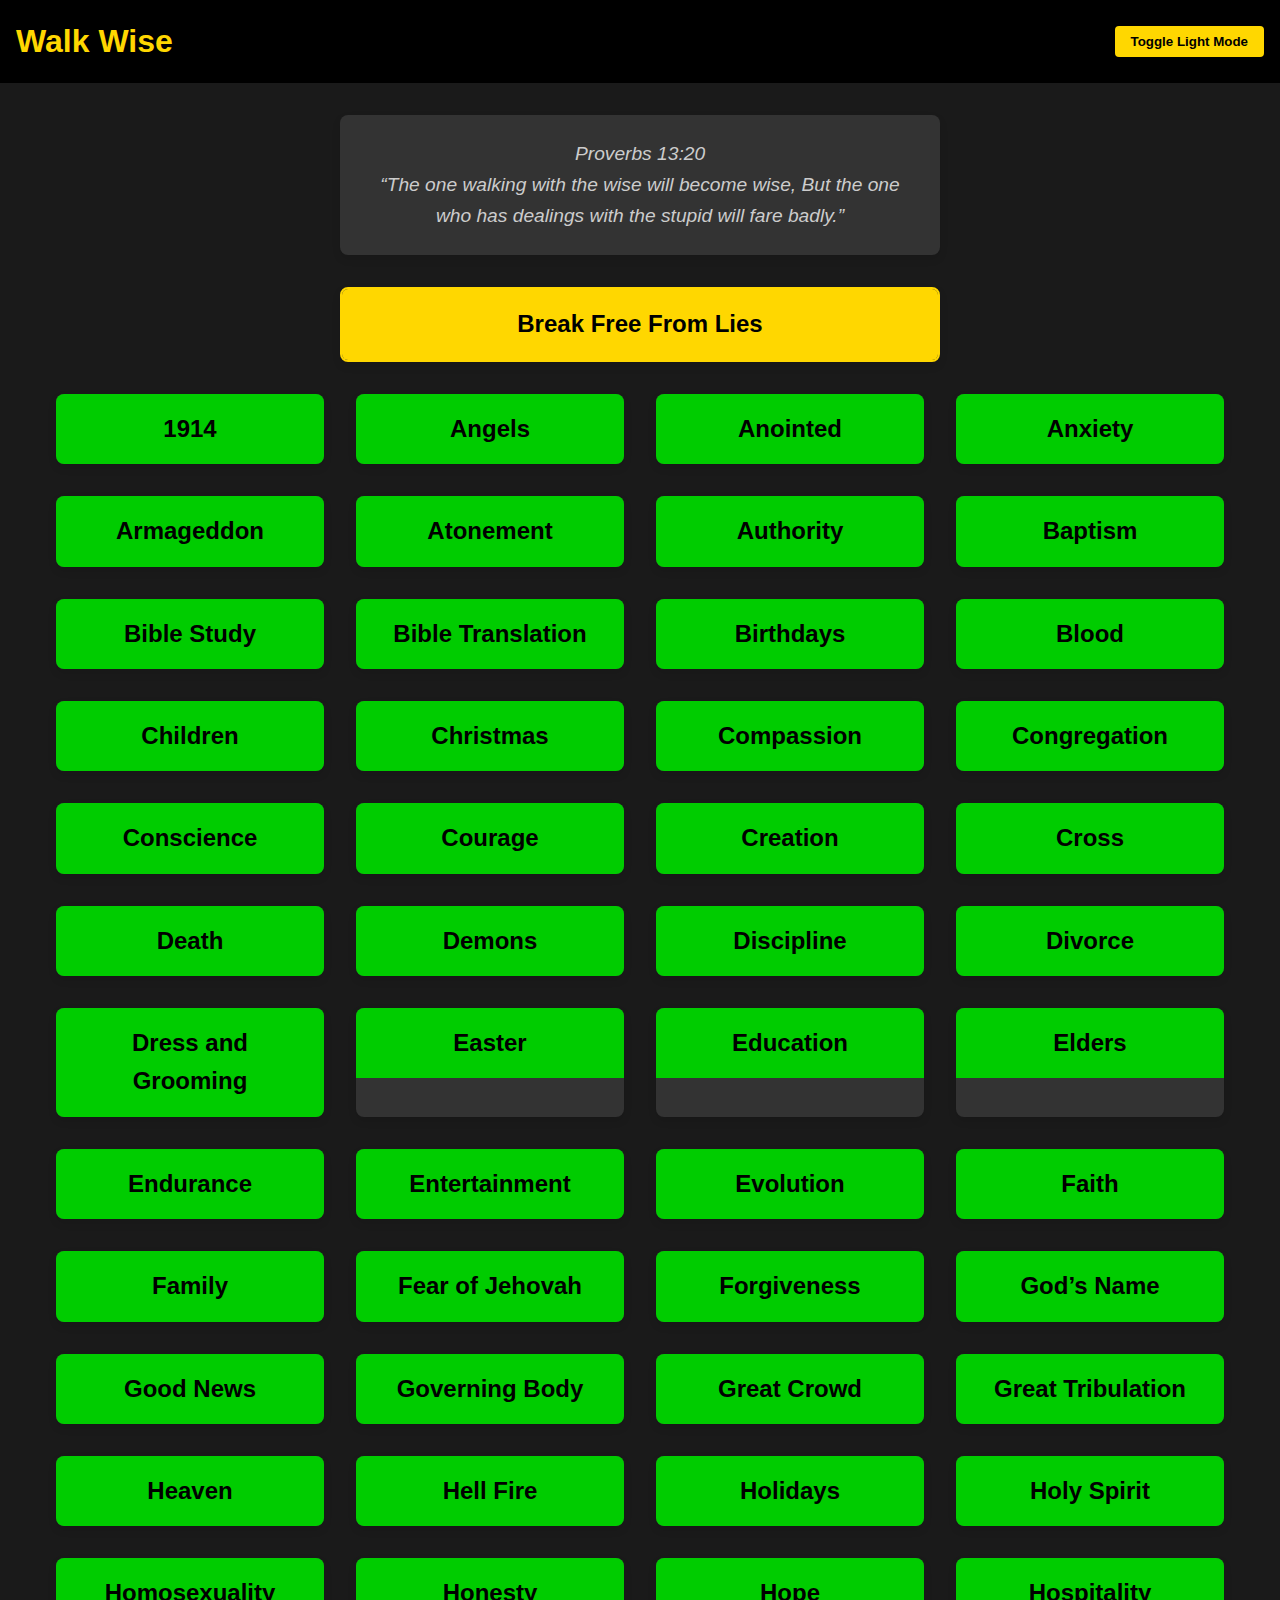
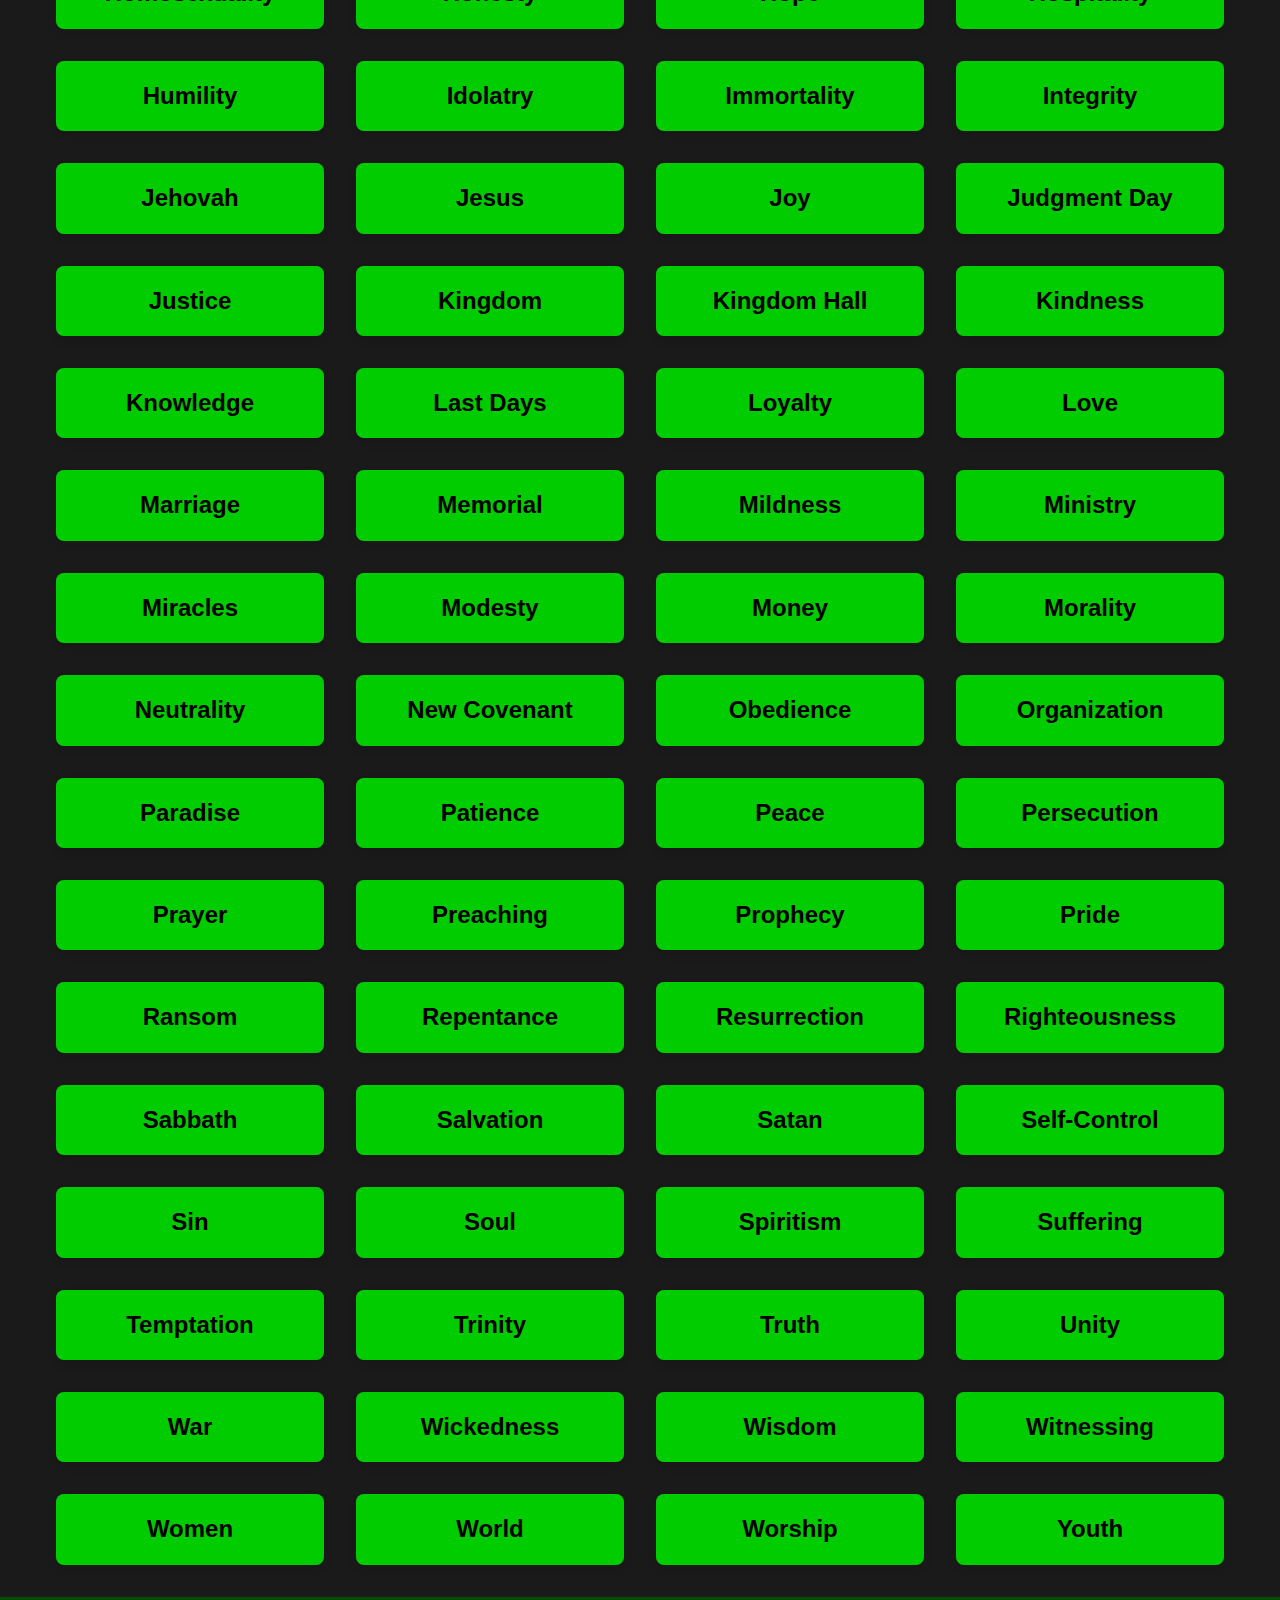
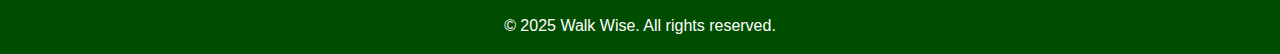
==== commit ec37d3d7: "Update index.html" ====
--- a/index.html
+++ b/index.html
@@ -134,13 +134,13 @@
                 <summary class="card-header">Atonement</summary>
                 <div class="card-content">
                     <p>Atonement is Jehovah’s provision through Jesus’ ransom to reconcile mankind to Him, removing the stain of Adamic sin. It restores our relationship with God, offering forgiveness and life to those who accept it. Jehovah’s justice and love shine in this act, fulfilled perfectly by Christ’s sacrifice.</p>
-                    <p><strong>It reconciles us.</strong> Atonement bridges the gap sin created.</p>
+                    <p>Atonement bridges the gap sin created.</p>
                     <p class="scripture">Romans 5:11 - “We enjoy… reconciliation through our Lord Jesus Christ.”</p>
-                    <p><strong>It’s through Jesus.</strong> His death provides the perfect atonement.</p>
+                    <p>His death provides the perfect atonement.</p>
                     <p class="scripture">1 John 2:2 - “He is a propitiatory sacrifice for our sins.”</p>
-                    <p><strong>It shows justice.</strong> Jehovah balances love and righteousness.</p>
+                    <p>Jehovah balances love and righteousness.</p>
                     <p class="scripture">Romans 3:25 - “God presented him as an offering for propitiation.”</p>
-                    <p><strong>It offers life.</strong> Atonement opens the way to everlasting life.</p>
+                    <p>Atonement opens the way to everlasting life.</p>
                     <p class="scripture">Colossians 1:20 - “Making peace through the blood he shed.”</p>
                 </div>
             </details>
@@ -305,13 +305,13 @@
                 <summary class="card-header">Congregation</summary>
                 <div class="card-content">
                     <p>The congregation is Jehovah’s arrangement for His people to gather for worship, instruction, and mutual support, reflecting the unity of the early Christians. Overseen by appointed elders, it provides spiritual food and protection in these last days. Regular attendance strengthens faith, equips us for the ministry, and prepares us for salvation under God’s Kingdom.</p>
-                    <p><strong>It unites God’s people.</strong> The congregation fosters love and encouragement, binding us as one flock under Christ’s headship.</p>
+                    <p>The congregation fosters love and encouragement, binding us as one flock under Christ’s headship.</p>
                     <p class="scripture">Hebrews 10:24-25 - “Let us consider one another to incite to love and fine works, not forsaking our meeting together.”</p>
-                    <p><strong>Elders guide it.</strong> Jehovah appoints qualified men to shepherd the flock, ensuring order and purity.</p>
+                    <p>Jehovah appoints qualified men to shepherd the flock, ensuring order and purity.</p>
                     <p class="scripture">Acts 20:28 - “Pay attention to yourselves and to all the flock, among which the holy spirit has appointed you overseers.”</p>
-                    <p><strong>It reflects early Christianity.</strong> History shows the first-century congregation met regularly to grow in faith.</p>
+                    <p>History shows the first-century congregation met regularly to grow in faith.</p>
                     <p class="scripture">Acts 2:46 - “They continued devoting themselves… attending the temple together and breaking bread in private homes.”</p>
-                    <p><strong>It prepares us for the end.</strong> Gathering now builds endurance for the great tribulation ahead.</p>
+                    <p>Gathering now builds endurance for the great tribulation ahead.</p>
                     <p class="scripture">1 Corinthians 14:33 - “God is a God not of disorder but of peace… in all the congregations.”</p>
                 </div>
             </details>
@@ -526,13 +526,13 @@
                 <summary class="card-header">Endurance</summary>
                 <div class="card-content">
                     <p>Endurance is the strength to remain faithful to Jehovah amid persecution, hardship, and Satan’s attacks, as Jesus and the apostles demonstrated. It’s vital for salvation, requiring reliance on God’s power to stand firm until the end. Jehovah promises the crown of life to those who endure, ensuring their place in His new world.</p>
-                    <p><strong>It’s essential for salvation.</strong> Only those who endure to the end will be saved.</p>
+                    <p>Only those who endure to the end will be saved.</p>
                     <p class="scripture">Matthew 24:13 - “The one who has endured to the end will be saved.”</p>
-                    <p><strong>It relies on Jehovah.</strong> His strength sustains us through every trial.</p>
+                    <p>His strength sustains us through every trial.</p>
                     <p class="scripture">Romans 15:5 - “May the God who gives… endurance and comfort grant you to have… the same mental attitude.”</p>
-                    <p><strong>History proves its value.</strong> The apostles endured, gaining God’s approval.</p>
+                    <p>The apostles endured, gaining God’s approval.</p>
                     <p class="scripture">James 1:12 - “Happy is the man who keeps on enduring trial… he will receive the crown of life.”</p>
-                    <p><strong>It leads to victory.</strong> Endurance ensures we finish the race to life.</p>
+                    <p>Endurance ensures we finish the race to life.</p>
                     <p class="scripture">Hebrews 12:1 - “Let us run with endurance the race that is set before us.”</p>
                 </div>
             </details>
@@ -611,13 +611,13 @@
                 <summary class="card-header">Fear of Jehovah</summary>
                 <div class="card-content">
                     <p>Fear of Jehovah is a deep respect and awe for Him as the Sovereign Ruler, motivating us to hate evil and pursue righteousness. It’s the beginning of wisdom and knowledge, guiding us to please Him in all things. The Bible shows this fear protected faithful ones like Joseph, ensuring Jehovah’s favor and blessings.</p>
-                    <p><strong>It rejects evil.</strong> Fearing Jehovah means despising what He hates.</p>
+                    <p>Fearing Jehovah means despising what He hates.</p>
                     <p class="scripture">Proverbs 8:13 - “The fear of Jehovah means the hating of bad.”</p>
-                    <p><strong>It brings wisdom.</strong> True understanding starts with revering God.</p>
+                    <p>True understanding starts with revering God.</p>
                     <p class="scripture">Psalm 111:10 - “The fear of Jehovah is the beginning of wisdom.”</p>
-                    <p><strong>History shows its power.</strong> Joseph’s fear kept him pure before Jehovah.</p>
+                    <p>Joseph’s fear kept him pure before Jehovah.</p>
                     <p class="scripture">Genesis 39:9 - “How could I commit this great badness and actually sin against God?”</p>
-                    <p><strong>It protects life.</strong> This fear shields us from death’s traps.</p>
+                    <p>This fear shields us from death’s traps.</p>
                     <p class="scripture">Proverbs 14:27 - “The fear of Jehovah is a fountain of life, to turn one away from the snares of death.”</p>
                 </div>
             </details>
@@ -662,13 +662,13 @@
                 <summary class="card-header">Good News</summary>
                 <div class="card-content">
                     <p>The good news is the message of Jehovah’s Kingdom, the solution to mankind’s woes, declared worldwide as Jesus foretold. It announces Christ’s rule, the end of wickedness, and paradise restored, giving hope to all who accept it. This truth is the heart of our ministry, fulfilling prophecy before the end comes.</p>
-                    <p><strong>It’s Jehovah’s message.</strong> The good news reveals His Kingdom’s power.</p>
+                    <p>The good news reveals His Kingdom’s power.</p>
                     <p class="scripture">Matthew 24:14 - “This good news of the Kingdom will be preached in all the inhabited earth.”</p>
-                    <p><strong>It offers hope.</strong> It promises peace and life to those who listen.</p>
+                    <p>It promises peace and life to those who listen.</p>
                     <p class="scripture">Isaiah 52:7 - “How pleasant… are the feet of the one bringing good news.”</p>
-                    <p><strong>Jesus proclaimed it.</strong> He set the pattern for sharing this truth.</p>
+                    <p>He set the pattern for sharing this truth.</p>
                     <p class="scripture">Luke 4:43 - “I must also declare the good news of the Kingdom of God to other cities.”</p>
-                    <p><strong>It reaches all.</strong> Prophecy ensures its global spread before the end.</p>
+                    <p>Prophecy ensures its global spread before the end.</p>
                     <p class="scripture">Revelation 14:6 - “I saw another angel… having everlasting good news to declare.”</p>
                 </div>
             </details>
@@ -679,13 +679,13 @@
         <summary class="card-header">Governing Body</summary>
         <div class="card-content">
             <p>The Governing Body is a small group of anointed Christians, appointed by Jehovah through Christ to lead His people today, fulfilling the role of the faithful and discreet slave. Rooted in the pattern of first-century elders, they direct the global preaching work and provide spiritual food at the proper time. The Bible shows centralized leadership guides God’s flock, ensuring unity and truth until the Kingdom fully comes. Loyalty to their direction honors Jehovah’s arrangement.</p>
-            <p><strong>It’s prophetic:</strong> They feed God’s household as foretold.</p>
+            <p>They feed God’s household as foretold.</p>
             <p class="scripture">Matthew 24:45 - “Faithful and discreet slave… food.”</p>
-            <p><strong>It reflects history:</strong> Early Christians had overseers.</p>
+            <p>Early Christians had overseers.</p>
             <p class="scripture">Acts 15:6 - “Apostles and elders… consider this.”</p>
-            <p><strong>It unifies:</strong> Direction keeps worship pure worldwide.</p>
+            <p>Direction keeps worship pure worldwide.</p>
             <p class="scripture">1 Corinthians 1:10 - “Same mind and… judgment.”</p>
-            <p><strong>It’s Jehovah’s tool:</strong> They lead under Christ’s headship.</p>
+            <p>They lead under Christ’s headship.</p>
             <p class="scripture">Ephesians 4:11 - “Shepherds and teachers.”</p>
         </div>
     </details>
@@ -849,13 +849,13 @@
         <summary class="card-header">Hospitality</summary>
         <div class="card-content">
             <p>Hospitality is the generous welcome of others into our lives, reflecting Jehovah’s love and strengthening His people, especially in these last days. It opens doors for the ministry and builds unity among true worshipers, as early Christians showed. The Bible urges us to share freely, promising blessings to those who care for brothers and strangers alike. This quality honors Jehovah and prepares us for His Kingdom’s fellowship.</p>
-            <p><strong>It’s a command:</strong> We must show love through action.</p>
+            <p>We must show love through action.</p>
             <p class="scripture">Romans 12:13 - “Share with the holy ones… pursue hospitality.”</p>
-            <p><strong>It aids the ministry:</strong> Welcoming others spreads truth.</p>
+            <p>Welcoming others spreads truth.</p>
             <p class="scripture">Hebrews 13:2 - “Do not forget hospitality… entertained angels.”</p>
-            <p><strong>History proves it:</strong> Early believers supported each other.</p>
+            <p>Early believers supported each other.</p>
             <p class="scripture">Acts 16:15 - “Lydia… prevailed upon us” to stay.</p>
-            <p><strong>It brings reward:</strong> Jehovah blesses generous hearts.</p>
+            <p>Jehovah blesses generous hearts.</p>
             <p class="scripture">1 Peter 4:9 - “Be hospitable… without grumbling.”</p>
         </div>
     </details>
@@ -866,13 +866,13 @@
                 <summary class="card-header">Humility</summary>
                 <div class="card-content">
                     <p>Humility is the quality of being lowly in heart, submitting to Jehovah’s will and considering others superior, as Jesus exemplified. It opens the way to God’s favor, counters pride, and strengthens unity. Jehovah exalts the humble, promising them honor in His Kingdom.</p>
-                    <p><strong>It pleases Jehovah.</strong> He favors those who humble themselves.</p>
+                    <p>He favors those who humble themselves.</p>
                     <p class="scripture">James 4:6 - “God opposes the haughty ones, but he gives undeserved kindness to the humble ones.”</p>
-                    <p><strong>It follows Jesus.</strong> Christ’s humility set the pattern for us.</p>
+                    <p>Christ’s humility set the pattern for us.</p>
                     <p class="scripture">Philippians 2:3 - “Doing nothing out of contentiousness… but with humility.”</p>
-                    <p><strong>It unites us.</strong> Humility fosters peace among God’s people.</p>
+                    <p>Humility fosters peace among God’s people.</p>
                     <p class="scripture">1 Peter 5:5 - “Clothe yourselves with humility toward one another.”</p>
-                    <p><strong>It gains honor.</strong> Jehovah lifts up the humble in due time.</p>
+                    <p>Jehovah lifts up the humble in due time.</p>
                     <p class="scripture">Matthew 23:12 - “Whoever exalts himself will be humbled, and whoever humbles himself will be exalted.”</p>
                 </div>
             </details>
@@ -895,6 +895,23 @@
             </details>
         </div>
 
+<div class="card">
+    <details>
+        <summary class="card-header">Immortality</summary>
+        <div class="card-content">
+            <p>Immortality is the state of unending life granted only by Jehovah, reserved for Jesus and the 144,000 anointed who rule with him in heaven, not a natural trait of the soul. Unlike human teachings of inherent eternal life, the Bible shows it as a reward for faithfulness, bestowed after resurrection. This truth refutes Satan’s lie in Eden and highlights Jehovah’s power over life and death. It inspires hope for the Kingdom’s heavenly rulers.</p>
+            <p>It’s Jehovah’s gift: Only He holds this quality.</p>
+            <p class="scripture">1 Timothy 6:16 - “He alone has immortality… unapproachable light.”</p>
+            <p>It’s for the anointed: They gain it in heaven.</p>
+            <p class="scripture">1 Corinthians 15:53 - “Put on immortality.”</p>
+            <p>History corrects lies: Eden’s falsehood is exposed.</p>
+            <p class="scripture">Genesis 3:4 - “You positively will not die.”</p>
+            <p>It’s earned: Faithfulness wins this reward.</p>
+            <p class="scripture">Romans 2:7 - “Seek glory… honor… immortality.”</p>
+        </div>
+    </details>
+</div>
+
         <div class="card">
             <details>
                 <summary class="card-header">Integrity</summary>
@@ -951,13 +968,13 @@
                 <summary class="card-header">Joy</summary>
                 <div class="card-content">
                     <p>Joy is the deep happiness Jehovah’s servants experience through His spirit, a fruit that shines even in trials. It springs from knowing Jehovah, serving Him, and awaiting His Kingdom, far surpassing worldly pleasure. Jehovah fills the faithful with joy now, promising eternal gladness in paradise.</p>
-                    <p><strong>It’s a spirit fruit.</strong> Joy marks those living for Jehovah.</p>
+                    <p>Joy marks those living for Jehovah.</p>
                     <p class="scripture">Galatians 5:22 - “The fruitage of the spirit is love, joy, peace.”</p>
-                    <p><strong>It comes from Jehovah.</strong> True joy flows from His presence.</p>
+                    <p>True joy flows from His presence.</p>
                     <p class="scripture">Psalm 16:11 - “In your presence is abundant joy.”</p>
-                    <p><strong>It endures trials.</strong> History shows faithful ones rejoiced despite hardship.</p>
+                    <p>History shows faithful ones rejoiced despite hardship.</p>
                     <p class="scripture">James 1:2 - “Consider it all joy… when you meet with various trials.”</p>
-                    <p><strong>It’s eternal.</strong> Jehovah guarantees joy forever in His new world.</p>
+                    <p>Jehovah guarantees joy forever in His new world.</p>
                     <p class="scripture">Isaiah 35:10 - “Gladness and rejoicing… sorrow and sighing will flee away.”</p>
                 </div>
             </details>
@@ -1036,13 +1053,13 @@
                 <summary class="card-header">Kindness</summary>
                 <div class="card-content">
                     <p>Kindness is the loving, generous quality Jehovah’s servants show to others, a fruit of His spirit reflecting His own nature. It draws people to the truth in the ministry and builds unity among brothers. Jehovah rewards kindness, mirroring His tender care with blessings now and forever.</p>
-                    <p><strong>It’s Jehovah’s quality.</strong> We imitate His kindness to all.</p>
+                    <p>We imitate His kindness to all.</p>
                     <p class="scripture">Ephesians 4:32 - “Become kind to one another, tenderly compassionate.”</p>
-                    <p><strong>It aids the ministry.</strong> Kindness opens hearts to the good news.</p>
+                    <p>Kindness opens hearts to the good news.</p>
                     <p class="scripture">Colossians 3:12 - “Clothe yourselves with… kindness, humility, mildness.”</p>
-                    <p><strong>It unites us.</strong> History proves kindness strengthens God’s people.</p>
+                    <p>History proves kindness strengthens God’s people.</p>
                     <p class="scripture">Acts 28:2 - “The natives showed us extraordinary kindness.”</p>
-                    <p><strong>It’s rewarded.</strong> Jehovah blesses those who show kindness.</p>
+                    <p>Jehovah blesses those who show kindness.</p>
                     <p class="scripture">Proverbs 19:17 - “The one showing favor to the lowly is lending to Jehovah.”</p>
                 </div>
             </details>
@@ -1053,13 +1070,13 @@
         <summary class="card-header">Knowledge</summary>
         <div class="card-content">
             <p>Knowledge is the accurate understanding of Jehovah and His will, gained through His Word and vital for everlasting life. It surpasses human wisdom, revealing God’s purpose and equipping us to reject Satan’s lies in these last days. The Bible urges us to seek it diligently, as it leads to salvation and strengthens our ministry. This divine gift sets true worshipers apart, preparing them for Jehovah’s righteous new world.</p>
-            <p><strong>It’s essential for life:</strong> Knowing Jehovah and Jesus saves us.</p>
+            <p>Knowing Jehovah and Jesus saves us.</p>
             <p class="scripture">John 17:3 - “Taking in knowledge… everlasting life.”</p>
-            <p><strong>It comes from God:</strong> His Word imparts true understanding.</p>
+            <p>His Word imparts true understanding.</p>
             <p class="scripture">Proverbs 2:5 - “Find the knowledge of God.”</p>
-            <p><strong>History demands it:</strong> Ignorance destroys; knowledge builds.</p>
+            <p>Ignorance destroys; knowledge builds.</p>
             <p class="scripture">Hosea 4:6 - “Destroyed for lack of knowledge.”</p>
-            <p><strong>It guides action:</strong> Knowledge fuels obedience and preaching.</p>
+            <p>Knowledge fuels obedience and preaching.</p>
             <p class="scripture">2 Timothy 2:15 - “Handling the word… accurately.”</p>
         </div>
     </details>
@@ -1087,13 +1104,13 @@
                 <summary class="card-header">Loyalty</summary>
                 <div class="card-content">
                     <p>Loyalty is unswerving devotion to Jehovah, standing firm in faith despite trials or Satan’s attacks, as exemplified by Job and Jesus. It means choosing God’s will over personal gain or pressure from this world. Jehovah treasures this quality, rewarding the loyal with protection now and life in His new world.</p>
-                    <p><strong>It defies Satan’s tests.</strong> Loyalty proves our love for Jehovah, resisting evil as Job did.</p>
+                    <p>Loyalty proves our love for Jehovah, resisting evil as Job did.</p>
                     <p class="scripture">Job 2:3 - “He is holding fast to his integrity, although you try to incite me against him.”</p>
-                    <p><strong>It’s active obedience.</strong> Loyal ones uphold Jehovah’s standards in all they do.</p>
+                    <p>Loyal ones uphold Jehovah’s standards in all they do.</p>
                     <p class="scripture">Psalm 18:25 - “With someone loyal you act in loyalty; with the blameless man you deal blamelessly.”</p>
-                    <p><strong>History honors it.</strong> Faithful ones like Daniel showed loyalty under threat, pleasing God.</p>
+                    <p>Faithful ones like Daniel showed loyalty under threat, pleasing God.</p>
                     <p class="scripture">Daniel 6:10 - “He continued to pray… just as he had been doing regularly.”</p>
-                    <p><strong>It brings reward.</strong> Jehovah promises everlasting life to those who remain loyal.</p>
+                    <p>Jehovah promises everlasting life to those who remain loyal.</p>
                     <p class="scripture">Matthew 25:21 - “Well done, good and faithful slave! … Enter into the joy of your master.”</p>
                 </div>
             </details>
@@ -1155,13 +1172,13 @@
                 <summary class="card-header">Mildness</summary>
                 <div class="card-content">
                     <p>Mildness is a fruit of Jehovah’s spirit, a gentle strength that reflects His character and draws others to the truth. It controls anger, fosters peace, and shows patience even under provocation, as Jesus did before his enemies. Jehovah values this quality, promising the mild ones will inherit the earth in His Kingdom.</p>
-                    <p><strong>It’s a spirit fruit.</strong> Mildness marks Jehovah’s servants distinctly.</p>
+                    <p>Mildness marks Jehovah’s servants distinctly.</p>
                     <p class="scripture">Galatians 5:23 - “Fruitage of the spirit is… mildness, self-control.”</p>
-                    <p><strong>It reflects Jesus.</strong> His mildness won hearts despite evil opposition.</p>
+                    <p>His mildness won hearts despite evil opposition.</p>
                     <p class="scripture">Matthew 11:29 - “I am mild-tempered and lowly in heart.”</p>
-                    <p><strong>It promotes peace.</strong> History shows mildness calms strife among God’s people.</p>
+                    <p>History shows mildness calms strife among God’s people.</p>
                     <p class="scripture">Titus 3:2 - “Showing all mildness toward all men.”</p>
-                    <p><strong>It inherits the earth.</strong> Jehovah rewards the mild with paradise.</p>
+                    <p>Jehovah rewards the mild with paradise.</p>
                     <p class="scripture">Matthew 5:5 - “Happy are the mild-tempered, since they will inherit the earth.”</p>
                 </div>
             </details>
@@ -1269,6 +1286,23 @@
             </details>
         </div>
 
+<div class="card">
+    <details>
+        <summary class="card-header">New Covenant</summary>
+        <div class="card-content">
+            <p>The new covenant is Jehovah’s sacred agreement with the 144,000 anointed ones, established through Jesus’ blood to make them a kingdom of priests for God’s purpose. It replaces the old Law covenant, offering forgiveness and a heavenly hope to those chosen. Jehovah fulfills His promise through this covenant, ensuring His will is done on earth.</p>
+            <p>The 144,000 are its recipients.</p>
+            <p class="scripture">Luke 22:20 - “This cup means the new covenant by virtue of my blood.”</p>
+            <p>Jesus’ sacrifice ends the Law’s rule.</p>
+            <p class="scripture">Hebrews 8:13 - “In his saying ‘a new covenant,’ he has made the former one obsolete.”</p>
+            <p>History shows its power to cleanse sin.</p>
+            <p class="scripture">Jeremiah 31:34 - “I will forgive their error, and I will no longer remember their sin.”</p>
+            <p>The anointed rule with Christ for earth’s blessing.</p>
+            <p class="scripture">Revelation 5:10 - “You made them… a kingdom and priests… and they are to rule as kings over the earth.”</p>
+        </div>
+    </details>
+</div>
+
         <div class="card">
             <details>
                 <summary class="card-header">Obedience</summary>
@@ -1785,13 +1819,13 @@
         <summary class="card-header">Women</summary>
         <div class="card-content">
             <p>Women are vital in Jehovah’s arrangement, serving as faithful worshipers, supportive wives, and nurturing mothers, reflecting His qualities in distinct roles. Created as man’s complement, they uphold modesty and submission in the congregation while excelling in love and good works. The Bible honors their devotion—from Eve to Jesus’ followers—promising them equal hope in the Kingdom, whether anointed or part of the earthly great crowd. Their strength honors Jehovah now and forever.</p>
-            <p><strong>Complementary role:</strong> Women complete God’s design for family.</p>
+            <p>Women complete God’s design for family.</p>
             <p class="scripture">Genesis 2:18 - “A helper… complement of him.”</p>
-            <p><strong>Modest service:</strong> They shine in quiet devotion, not authority.</p>
+            <p>They shine in quiet devotion, not authority.</p>
             <p class="scripture">1 Timothy 2:11 - “Learn in silence… submissiveness.”</p>
-            <p><strong>History honors them:</strong> Faithful women aided Christ’s work.</p>
+            <p>Faithful women aided Christ’s work.</p>
             <p class="scripture">Luke 8:3 - “Ministering to them from their belongings.”</p>
-            <p><strong>Equal hope:</strong> They share in salvation’s promise.</p>
+            <p>They share in salvation’s promise.</p>
             <p class="scripture">Galatians 3:28 - “Neither male nor female… in Christ.”</p>
         </div>
     </details>
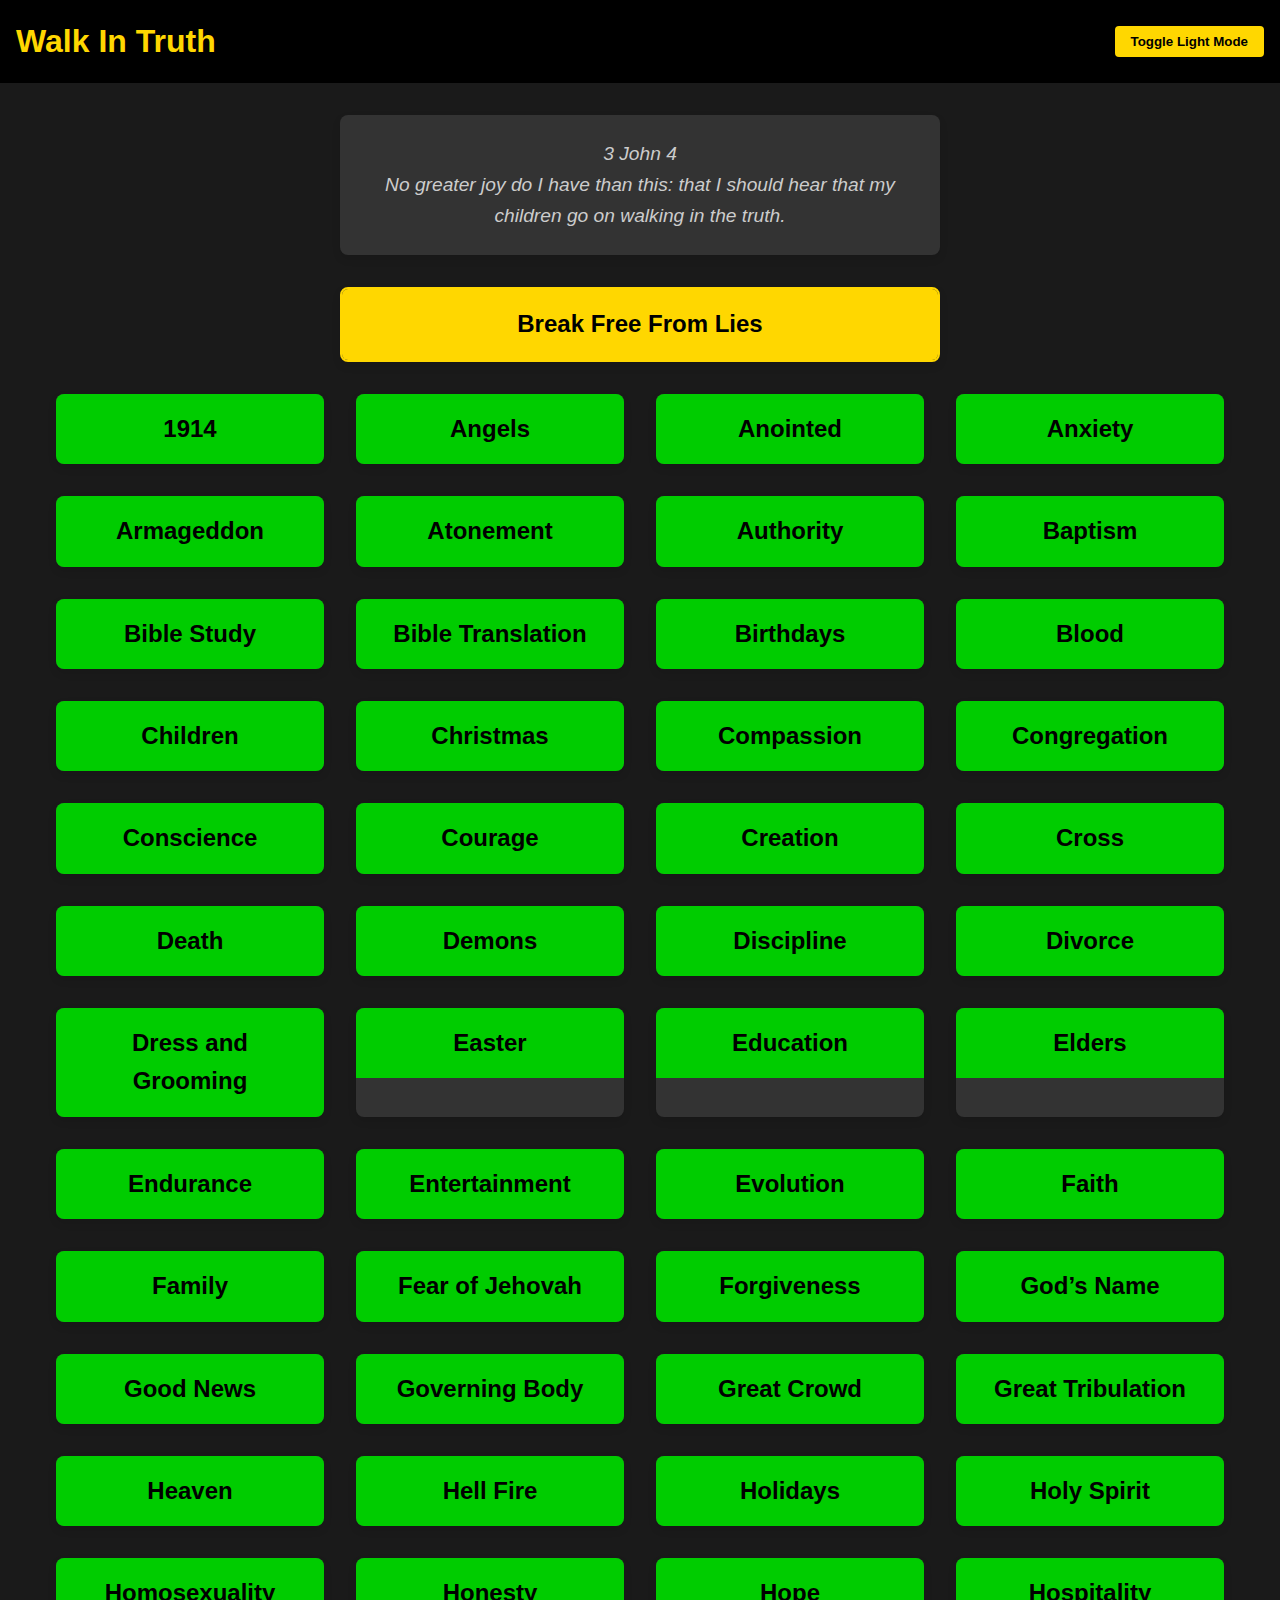
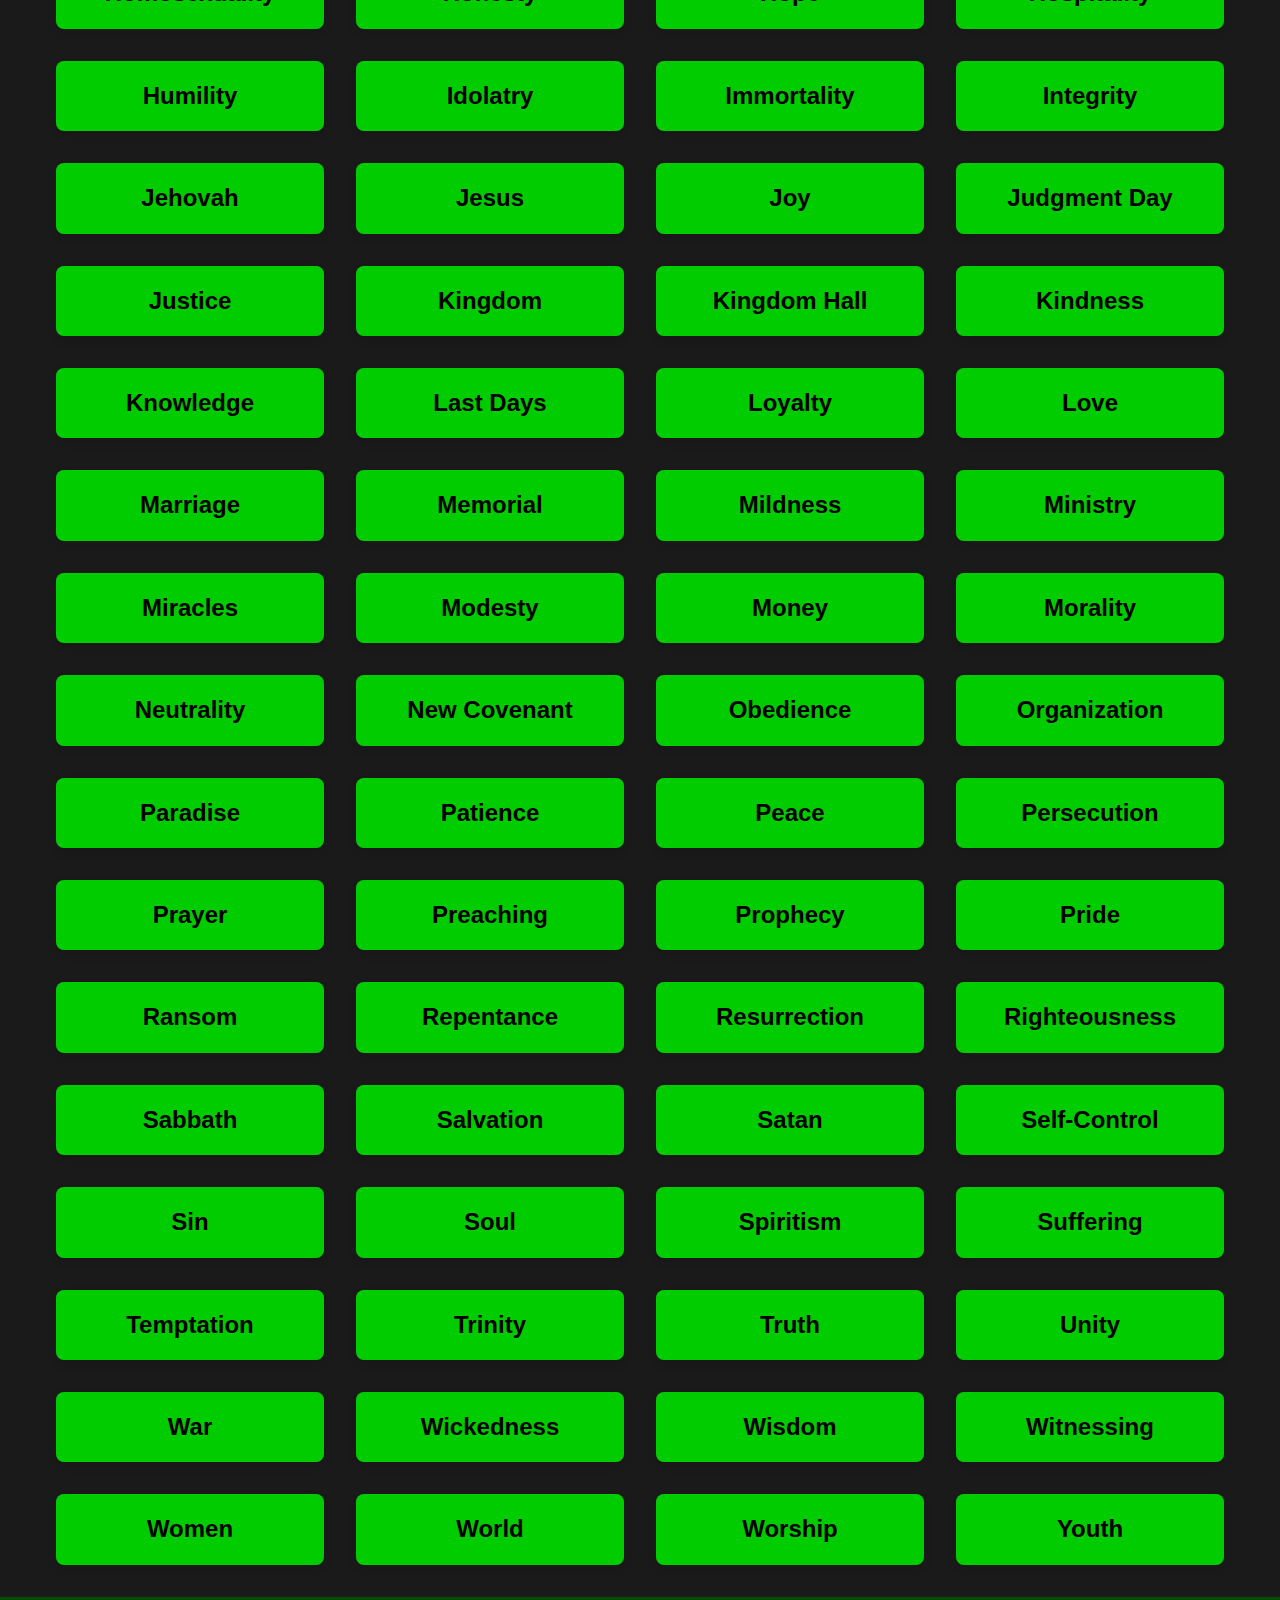
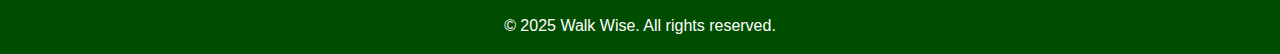
==== commit 7b851e85: "Update index.html" ====
--- a/index.html
+++ b/index.html
@@ -3,12 +3,12 @@
 <head>
     <meta charset="UTF-8">
     <meta name="viewport" content="width=device-width, initial-scale=1.0">
-    <title>Walk Wise</title>
+    <title>Walk In Truth</title>
     <link rel="stylesheet" href="styles.css">
 </head>
 <body class="dark-mode">
     <header>
-        <h1>Walk Wise</h1>
+        <h1>Walk In Truth</h1>
         <button class="mode-toggle" onclick="toggleMode()">Toggle Light Mode</button>
     </header>
 
@@ -16,7 +16,7 @@
         <!-- Featured Scripture -->
         <div class="featured-section">
             <div class="featured-scripture">
-                <p>Proverbs 13:20<br>“The one walking with the wise will become wise, But the one who has dealings with the stupid will fare badly.”</p>
+                <p>3 John 4<br>No greater joy do I have than this: that I should hear that my children go on walking in the truth.</p>
             </div>
         </div>
 
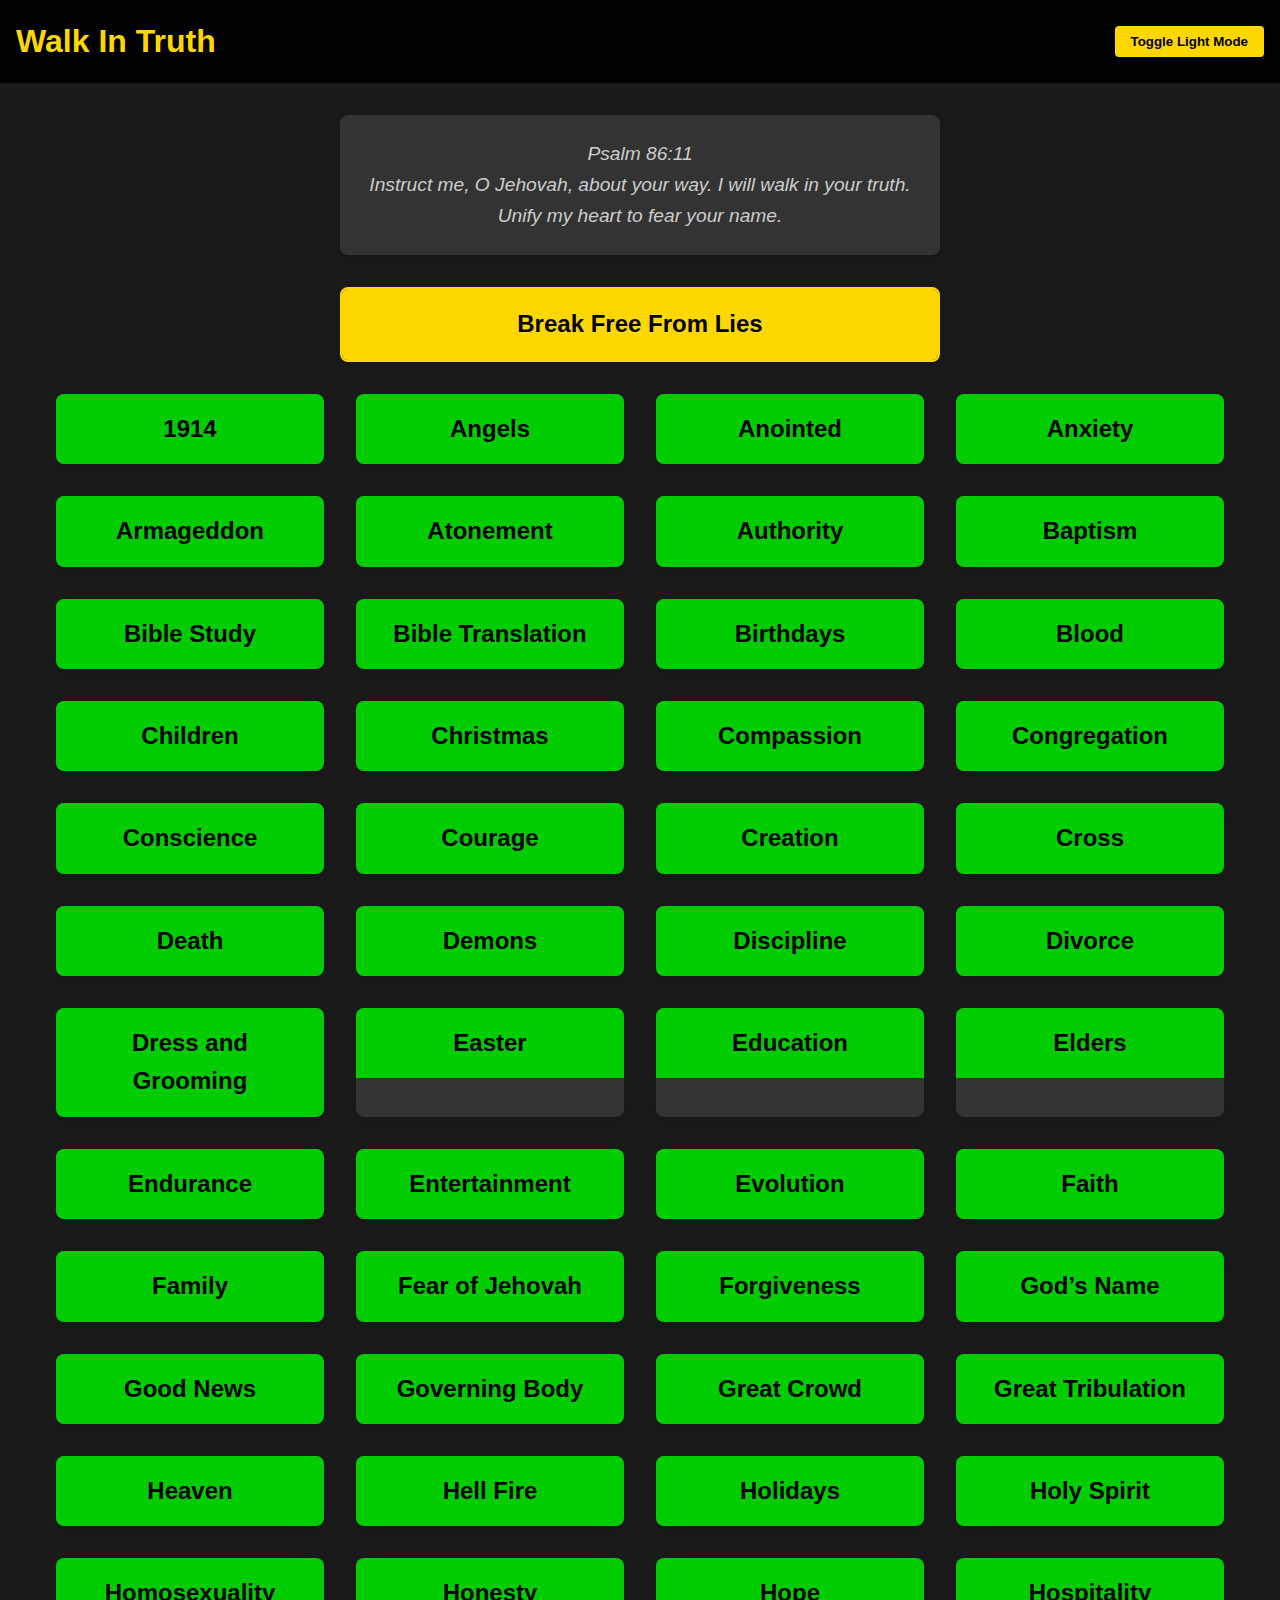
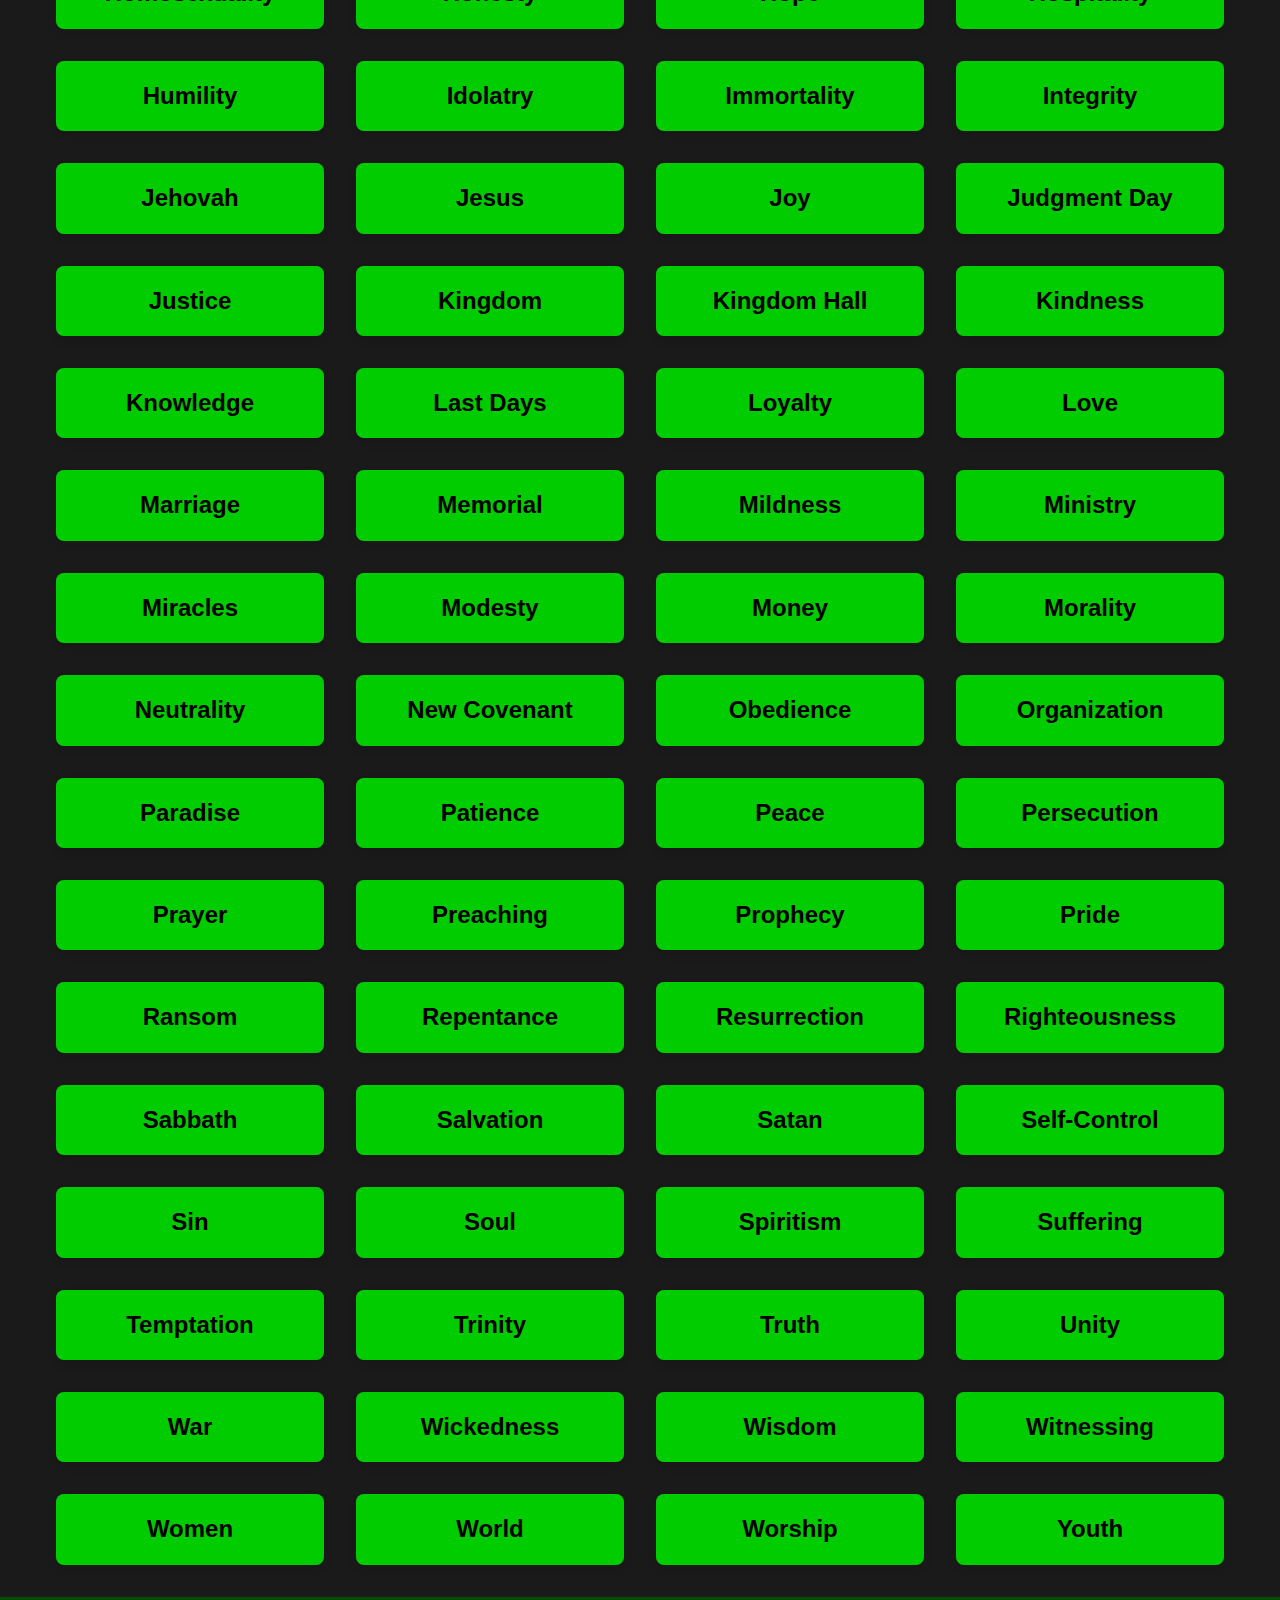
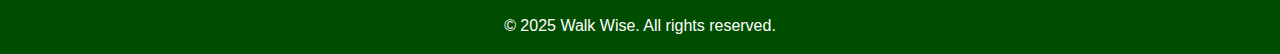
==== commit 25364723: "Update index.html" ====
--- a/index.html
+++ b/index.html
@@ -16,7 +16,7 @@
         <!-- Featured Scripture -->
         <div class="featured-section">
             <div class="featured-scripture">
-                <p>3 John 4<br>No greater joy do I have than this: that I should hear that my children go on walking in the truth.</p>
+                <p>Psalm 86:11<br>Instruct me, O Jehovah, about your way. I will walk in your truth. Unify my heart to fear your name.</p>
             </div>
         </div>
 
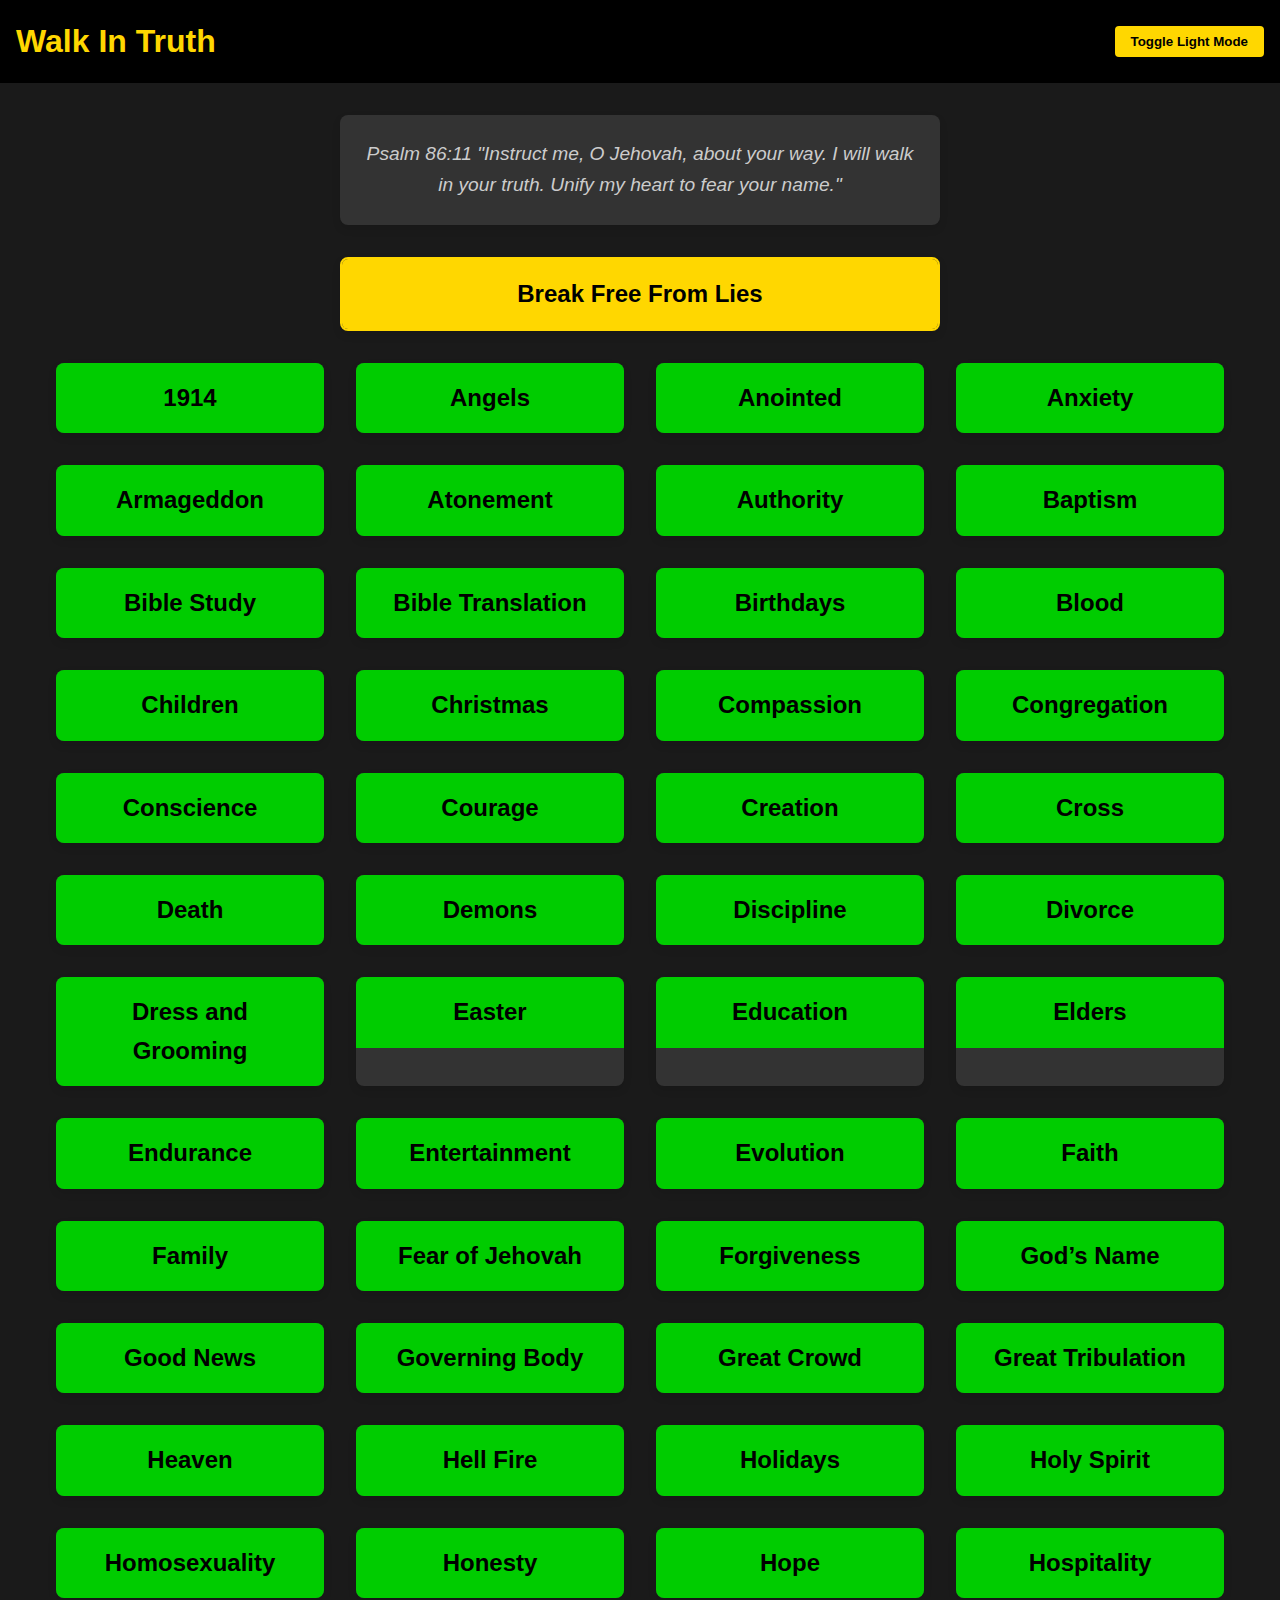
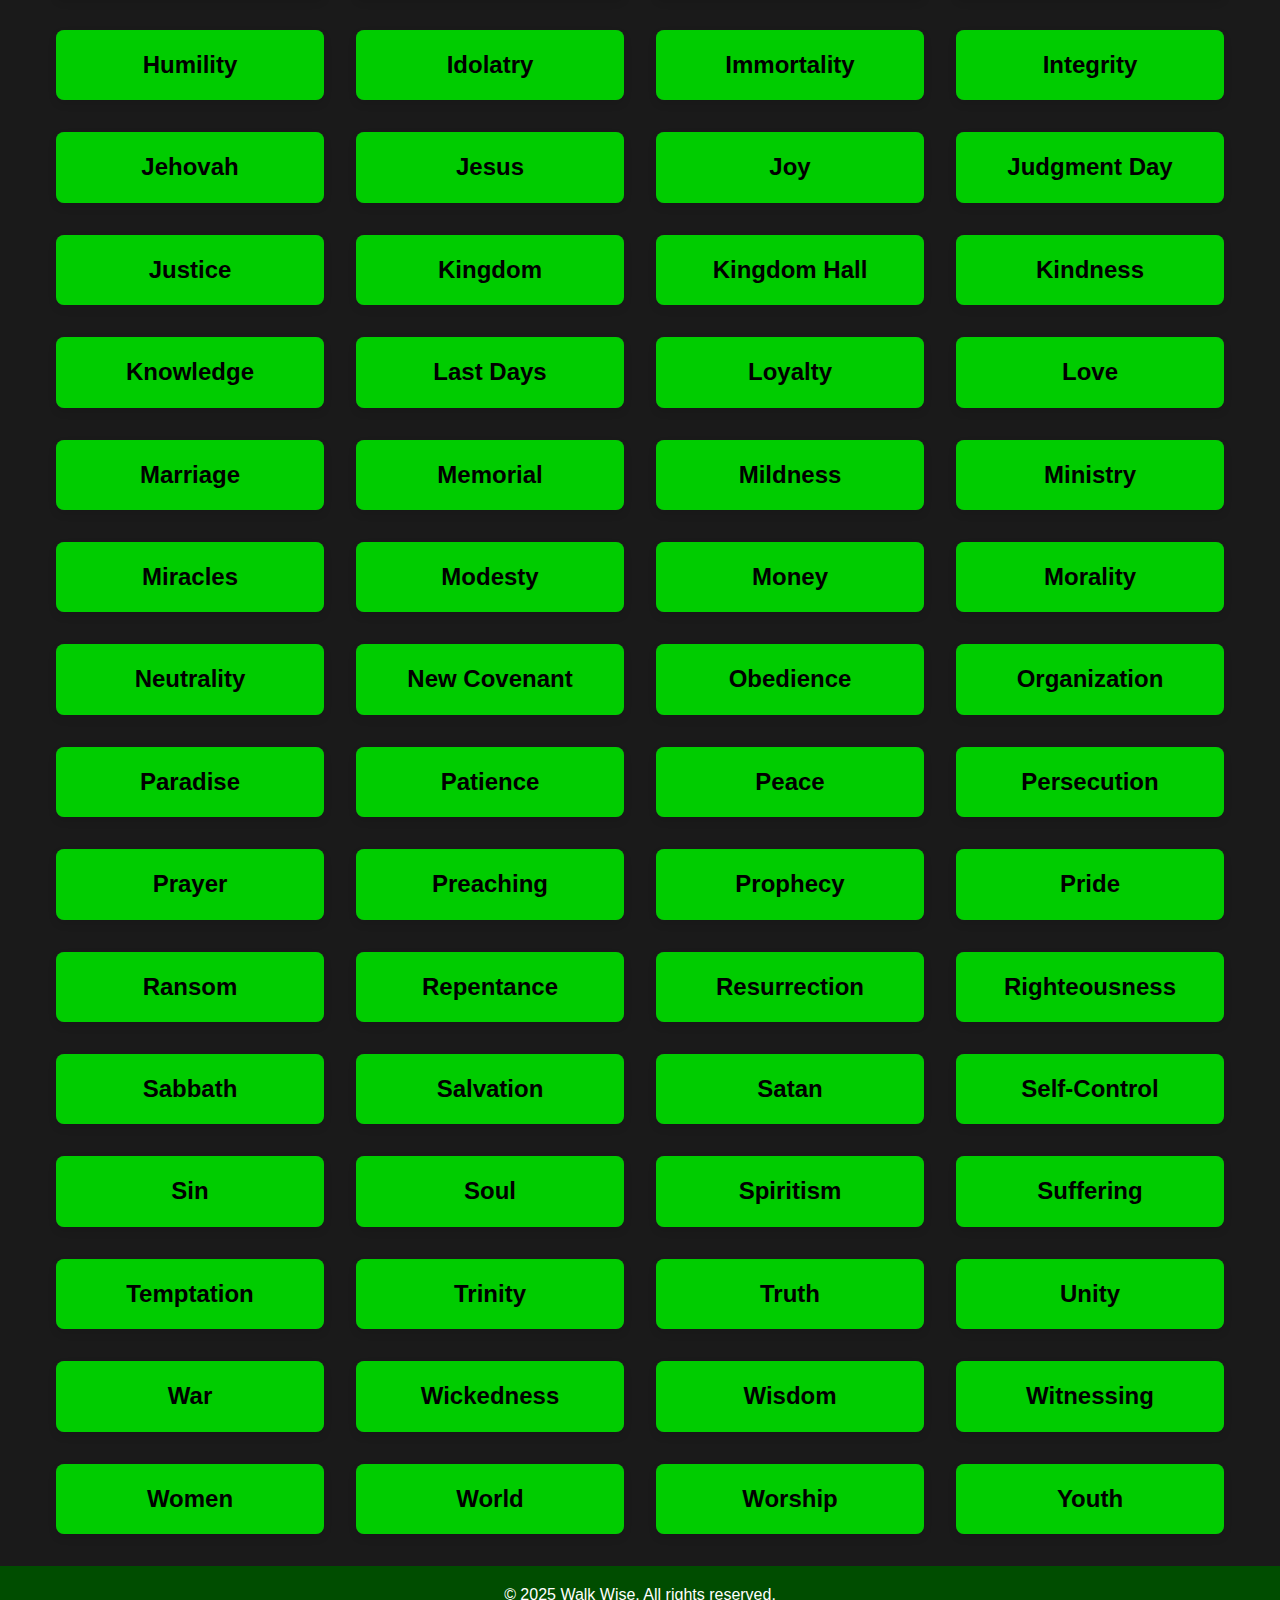
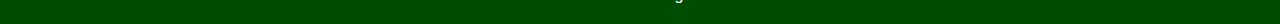
==== commit ce8c84d7: "Update index.html" ====
--- a/index.html
+++ b/index.html
@@ -16,7 +16,7 @@
         <!-- Featured Scripture -->
         <div class="featured-section">
             <div class="featured-scripture">
-                <p>Psalm 86:11<br>Instruct me, O Jehovah, about your way. I will walk in your truth. Unify my heart to fear your name.</p>
+                <p>Psalm 86:11 "Instruct me, O Jehovah, about your way. I will walk in your truth. Unify my heart to fear your name."</p>
             </div>
         </div>
 
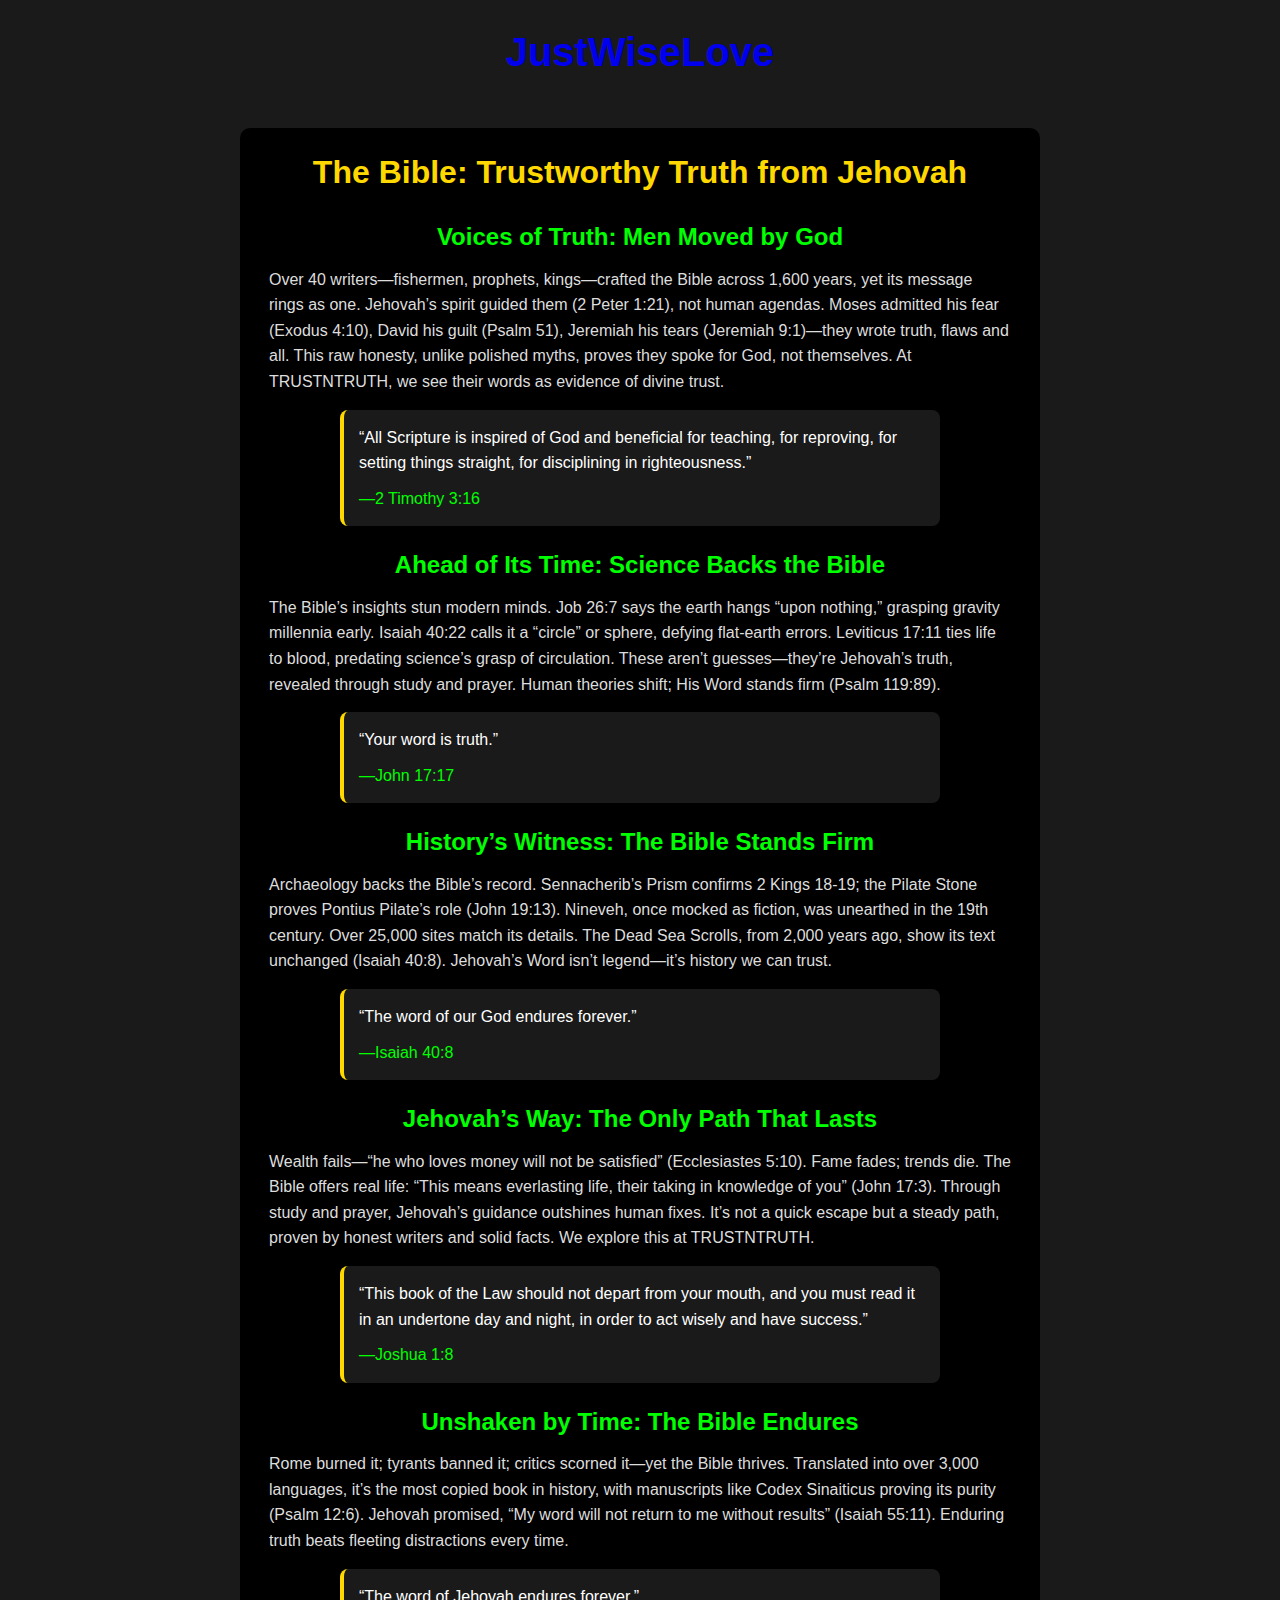
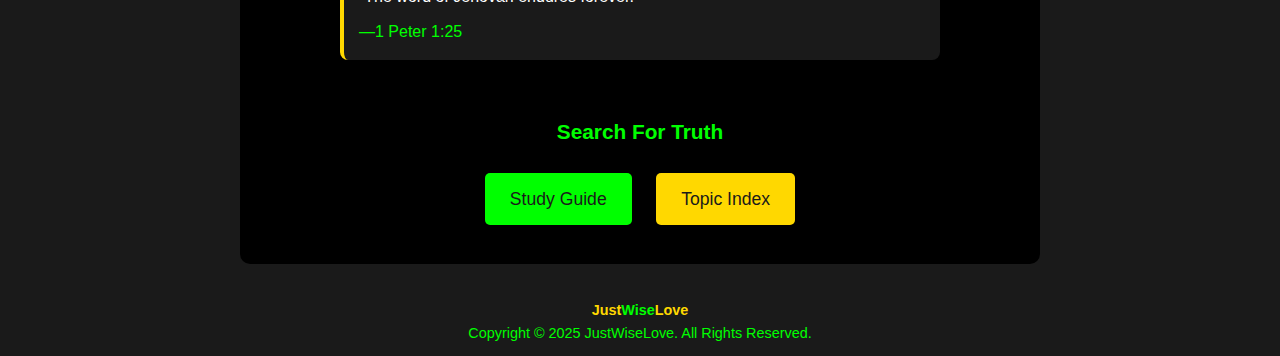
==== commit 444f57ea: "Update index.html" ====
--- a/index.html
+++ b/index.html
@@ -3,1898 +3,105 @@
 <head>
     <meta charset="UTF-8">
     <meta name="viewport" content="width=device-width, initial-scale=1.0">
-    <title>Walk In Truth</title>
-    <link rel="stylesheet" href="styles.css">
+    <title>JustWiseLove</title>
+    <style>
+        * { margin: 0; padding: 0; box-sizing: border-box; font-family: Arial, sans-serif; }
+        body { background-color: #1a1a1a; color: #ffffff; line-height: 1.6; }
+        header { background-color: #1a1a1a; padding: 20px; text-align: center; }
+        .logo {
+         font-family: 'Monoton', monospace;
+         font-size: 2.5rem;
+         font-weight: bold;
+}
+        .logo a { text-decoration: none; }
+        .logo .just, .logo .love { color: #FFD800; }
+        .logo .wise { color: #00FF00; }
+        .logo a:hover .just, .logo a:hover .love { color: #00FF00; }
+        .logo a:hover .wise { color: #FFD800; }
+        .main-section { margin: 20px auto; max-width: 800px; padding: 4px; background-color: #000000; border-radius: 10px; }
+        .article { padding: 15px; text-align: center; }
+        .article h1 { font-size: 2rem; color: #FFD800; text-align: center; margin-bottom: 20px; }
+        .article h2 { font-size: 1.5rem; color: #00FF00; margin: 20px 0 10px; text-align: center; }
+        .article p { font-size: 1rem; color: #ddd; margin-bottom: 15px; padding: 0 10px; text-align: left; }
+        .scripture { margin: 15px auto; padding: 15px; background-color: #1a1a1a; border-radius: 8px; font-size: 1rem; border-left: 4px solid #FFD800; max-width: 600px; text-align: left; }
+        .scripture cite { display: block; margin-top: 10px; color: #00FF00; font-style: normal; }
+        .buttons { text-align: center; margin: 25px 0; }
+        .buttons h3 { font-size: 1.3rem; color: #00FF00; margin-bottom: 15px; }
+        .btn-reason, .btn-lesson { padding: 12px 25px; margin: 10px; border: none; border-radius: 5px; cursor: pointer; font-size: 1.1rem; text-decoration: none; display: inline-block; transition: transform 0.2s; }
+        .btn-reason { background-color: #FFD800; color: #1a1a1a; }
+        .btn-lesson { background-color: #00FF00; color: #1a1a1a; }
+        .btn-reason:hover, .btn-lesson:hover { transform: scale(1.05); }
+        footer { background-color: #1a1a1a; color: #00FF00; text-align: center; padding: 15px; font-size: 0.9rem; }
+        footer a { color: #FFD800; text-decoration: none; }
+        footer a:hover { text-decoration: underline; }
+        .footer-logo { font-size: 0.9rem; font-weight: bold; }
+        .footer-logo .trus, .footer-logo .ruth { color: #FFD800; }
+        .footer-logo .tnt { color: #00FF00; }
+        @media (max-width: 768px) {
+            .logo { font-size: 2rem; }
+            .main-section { padding: 4px; margin: 10px; }
+            .article h1 { font-size: 1.5rem; }
+            .article h2 { font-size: 1.2rem; }
+            .article p { font-size: 0.9rem; }
+            .btn-reason, .btn-lesson { font-size: 1rem; padding: 10px 20px; }
+            .scripture { font-size: 0.9rem; max-width: 90%; }
+            .buttons h3 { font-size: 1.1rem; }
+        }
+    </style>
 </head>
-<body class="dark-mode">
+<body>
     <header>
-        <h1>Walk In Truth</h1>
-        <button class="mode-toggle" onclick="toggleMode()">Toggle Light Mode</button>
+        <div class="logo"><a href="#"><span class="trus">Just</span><span class="tnt">Wise</span><span class="ruth">Love</span></a></div>
     </header>
+    <section class="main-section">
+        <div class="article">
+            <h1>The Bible: Trustworthy Truth from Jehovah</h1>
+            
+            <h2>Voices of Truth: Men Moved by God</h2>
+            <p>Over 40 writers—fishermen, prophets, kings—crafted the Bible across 1,600 years, yet its message rings as one. Jehovah’s spirit guided them (2 Peter 1:21), not human agendas. Moses admitted his fear (Exodus 4:10), David his guilt (Psalm 51), Jeremiah his tears (Jeremiah 9:1)—they wrote truth, flaws and all. This raw honesty, unlike polished myths, proves they spoke for God, not themselves. At TRUSTNTRUTH, we see their words as evidence of divine trust.</p>
+            <div class="scripture">
+                “All Scripture is inspired of God and beneficial for teaching, for reproving, for setting things straight, for disciplining in righteousness.” 
+                <cite>—2 Timothy 3:16</cite>
+            </div>
 
-    <div class="container">
-        <!-- Featured Scripture -->
-        <div class="featured-section">
-            <div class="featured-scripture">
-                <p>Psalm 86:11 "Instruct me, O Jehovah, about your way. I will walk in your truth. Unify my heart to fear your name."</p>
+            <h2>Ahead of Its Time: Science Backs the Bible</h2>
+            <p>The Bible’s insights stun modern minds. Job 26:7 says the earth hangs “upon nothing,” grasping gravity millennia early. Isaiah 40:22 calls it a “circle” or sphere, defying flat-earth errors. Leviticus 17:11 ties life to blood, predating science’s grasp of circulation. These aren’t guesses—they’re Jehovah’s truth, revealed through study and prayer. Human theories shift; His Word stands firm (Psalm 119:89).</p>
+            <div class="scripture">
+                “Your word is truth.” 
+                <cite>—John 17:17</cite>
+            </div>
+
+            <h2>History’s Witness: The Bible Stands Firm</h2>
+            <p>Archaeology backs the Bible’s record. Sennacherib’s Prism confirms 2 Kings 18-19; the Pilate Stone proves Pontius Pilate’s role (John 19:13). Nineveh, once mocked as fiction, was unearthed in the 19th century. Over 25,000 sites match its details. The Dead Sea Scrolls, from 2,000 years ago, show its text unchanged (Isaiah 40:8). Jehovah’s Word isn’t legend—it’s history we can trust.</p>
+            <div class="scripture">
+                “The word of our God endures forever.” 
+                <cite>—Isaiah 40:8</cite>
+            </div>
+
+            <h2>Jehovah’s Way: The Only Path That Lasts</h2>
+            <p>Wealth fails—“he who loves money will not be satisfied” (Ecclesiastes 5:10). Fame fades; trends die. The Bible offers real life: “This means everlasting life, their taking in knowledge of you” (John 17:3). Through study and prayer, Jehovah’s guidance outshines human fixes. It’s not a quick escape but a steady path, proven by honest writers and solid facts. We explore this at TRUSTNTRUTH.</p>
+            <div class="scripture">
+                “This book of the Law should not depart from your mouth, and you must read it in an undertone day and night, in order to act wisely and have success.” 
+                <cite>—Joshua 1:8</cite>
+            </div>
+
+            <h2>Unshaken by Time: The Bible Endures</h2>
+            <p>Rome burned it; tyrants banned it; critics scorned it—yet the Bible thrives. Translated into over 3,000 languages, it’s the most copied book in history, with manuscripts like Codex Sinaiticus proving its purity (Psalm 12:6). Jehovah promised, “My word will not return to me without results” (Isaiah 55:11). Enduring truth beats fleeting distractions every time.</p>
+            <div class="scripture">
+                “The word of Jehovah endures forever.” 
+                <cite>—1 Peter 1:25</cite>
             </div>
         </div>
+        <div class="buttons">
+            <h3>Search For Truth</h3>
+            <a href="study.html" class="btn-lesson">Study Guide</a>
+            <a href="topic.html" class="btn-reason">Topic Index</a>
 
-        <!-- Featured Article -->
-        <div class="featured-section">
-            <div class="card featured">
-                <details>
-                    <summary class="card-header">Break Free From Lies</summary>
-                    <div class="card-content">
-                        <p>To accept Bible truth, your personality matters. Some resist because they’ve been indoctrinated with lies for years. Jehovah seeks those with the right traits to break free and learn. What are they?</p>
-                        <p><strong>Are you hungry for truth?</strong> A deep desire to know Jehovah drives you to seek His Word over human traditions.</p>
-                        <p class="scripture">Matthew 5:6 - “Happy are those hungering and thirsting for righteousness, since they will be filled.”</p>
-                        <p><strong>Are you honest with yourself?</strong> Facing the truth means admitting you might have been misled—hard, but vital for growth.</p>
-                        <p class="scripture">Proverbs 12:17 - “The one speaking truth declares what is right, but a false witness speaks deceit.”</p>
-                        <p><strong>Are you humble enough to change?</strong> Pride blocks learning; humility opens your heart to Jehovah’s correction.</p>
-                        <p class="scripture">James 4:6 - “God opposes the haughty ones, but he gives undeserved kindness to the humble ones.”</p>
-                        <p><strong>Are you open-minded to new ideas?</strong> Overcoming indoctrination requires examining the Bible without prejudice.</p>
-                        <p class="scripture">Acts 17:11 - “They accepted the word with the greatest eagerness of mind, carefully examining the Scriptures daily.”</p>
-                        <p><strong>Do you have courage to stand apart?</strong> Truth often means rejecting popular lies—courage keeps you firm.</p>
-                        <p class="scripture">Joshua 1:9 - “Be courageous and strong… for Jehovah your God is with you.”</p>
-                        <p>These traits—hunger, honesty, humility, open-mindedness, and courage—equip you to see past a lifetime of lies and embrace Jehovah’s truth!</p>
-                    </div>
-                </details>
-            </div>
         </div>
-
-        <!-- Topics in Alphabetical Order --!>
-        <div class="card">
-            <details>
-                <summary class="card-header">1914</summary>
-                <div class="card-content">
-                    <p>1914 marks the pivotal year when Jehovah enthroned Jesus as King in heaven, beginning his invisible presence and the last days, as foretold in Bible prophecy. Calculated from Daniel’s “seven times” and linked to Revelation, it saw global upheaval—war, pestilence, and distress—fulfilling Jesus’ sign. Jehovah’s Witnesses proclaim this turning point, urging readiness for the Kingdom’s full arrival.</p>
-                    <p>It’s prophesied.</p>
-                    <p class="scripture">Daniel 4:25 - “Seven times will pass over you… Most High is Ruler.”</p>
-                    <p>Jesus rules.</p>
-                    <p class="scripture">Revelation 11:15 - “The kingdom of the world has become… our Lord’s and… his Christ.”</p>
-                    <p>Signs confirm it.</p>
-                    <p class="scripture">Matthew 24:7 - “Nation will rise against nation… famines… earthquakes.”</p>
-                    <p>It warns us.</p>
-                    <p class="scripture">2 Timothy 3:1 - “In the last days critical times hard to deal with.”</p>
-                </div>
-            </details>
-        </div>       
-        
-        <div class="card">
-            <details>
-                <summary class="card-header">Angels</summary>
-                <div class="card-content">
-                    <p>Angels are powerful spirit creatures created by Jehovah long before the physical universe came into existence. These beings reside in the heavens, serving as messengers and executors of God’s will across creation. Unlike humans, they possess no physical form and exist solely as spirits, invisible to the human eye unless Jehovah permits them to materialize. The Bible reveals their vast numbers and diverse roles, from delivering divine messages to protecting the faithful and carrying out judgments against the wicked. Their existence underscores Jehovah’s supreme authority and the organized structure of His heavenly government.</p>
-                    <p>The Bible identifies them as spirits, not human souls.</p>
-                    <p class="scripture">Hebrews 1:14 - “Are they not all spirits for public service, sent out to minister?”</p>
-                    <p>History shows angels interacted with humans to deliver God’s messages.</p>
-                    <p class="scripture">Luke 1:26 - “The angel Gabriel was sent from God.”</p>
-                    <p>They are mighty, executing Jehovah’s judgments.</p>
-                    <p class="scripture">2 Kings 19:35 - “The angel of Jehovah struck down 185,000.”</p>
-                    <p>Science cannot detect them, proving their spirit nature.</p>
-                    <p class="scripture">Psalm 104:4 - “He makes his angels spirits.”</p>
-                </div>
-            </details>
-        </div>
-
-        <div class="card">
-            <details>
-                <summary class="card-header">Anointed</summary>
-                <div class="card-content">
-                    <p>The anointed are a select group of 144,000 faithful servants chosen by Jehovah to rule with Christ in heaven, distinct from the majority who hope for earthly life. Called by God’s spirit, they receive a heavenly hope, confirmed at baptism, to serve as kings and priests in His Kingdom. The Bible limits this number, showing their role as a “little flock” amidst a greater crowd of faithful ones. Their anointing began with Jesus’ disciples at Pentecost and continues until the full number is sealed, fulfilling God’s purpose for a heavenly government.</p>
-                    <p>The Bible caps their number at 144,000.</p>
-                    <p class="scripture">Revelation 14:1 - “The Lamb… with 144,000.”</p>
-                    <p>They rule with Christ.</p>
-                    <p class="scripture">Revelation 5:10 - “Made them… priests… reign over the earth.”</p>
-                    <p>History ties it to Pentecost.</p>
-                    <p class="scripture">Acts 2:4 - “Filled with holy spirit.”</p>
-                    <p>It’s a heavenly calling.</p>
-                    <p class="scripture">Luke 12:32 - “Your Father… giving you the Kingdom.”</p>
-                </div>
-            </details>
-        </div>
-
-        <div class="card">
-            <details>
-                <summary class="card-header">Anxiety</summary>
-                <div class="card-content">
-                    <p>Anxiety is a burden Jehovah promises to lift from His servants, offering peace through trust in Him amid this world’s turmoil. The Bible urges us to cast worries on God, who sustains us in trials, as Jesus taught against fretting over daily needs. This relief strengthens us for the ministry, assuring us of His care until the Kingdom ends all distress.</p>
-                    <p>It’s cast on Jehovah.</p>
-                    <p class="scripture">1 Peter 5:7 - “Throw all your anxiety on him, because he cares for you.”</p>
-                    <p>Jesus eased it.</p>
-                    <p class="scripture">Matthew 6:34 - “Never be anxious about the next day.”</p>
-                    <p>History shows trust works.</p>
-                    <p class="scripture">Psalm 55:22 - “Throw your burden on Jehovah… he will sustain you.”</p>
-                    <p>Peace replaces it.</p>
-                    <p class="scripture">Philippians 4:6 - “Do not be anxious over anything… the peace of God.”</p>
-                </div>
-            </details>
-        </div>
-
-        <div class="card">
-            <details>
-                <summary class="card-header">Armageddon</summary>
-                <div class="card-content">
-                    <p>Armageddon is the climactic war of Jehovah God, foretold in prophecy as the decisive battle that will end all wickedness on earth. This event is not a random conflict but a deliberate act of divine intervention, orchestrated by Jehovah to destroy Satan’s system and establish His righteous rule. Unlike human wars, which bring chaos and suffering without resolution, Armageddon promises a permanent end to evil, ushering in a new era of peace and justice. It is the culmination of God’s judgment against those who oppose His sovereignty, fulfilling His purpose to cleanse the earth for the meek who will inherit it.</p>
-                    <p>The Bible calls it God’s battle, not man’s.</p>
-                    <p class="scripture">Revelation 16:16 - “They are gathering… to the place… called Armageddon.”</p>
-                    <p>History shows human wars fail; Armageddon succeeds.</p>
-                    <p class="scripture">Psalm 46:9 - “He is bringing an end to wars.”</p>
-                    <p>It ushers in a righteous new world.</p>
-                    <p class="scripture">2 Peter 3:13 - “A new earth that we are awaiting.”</p>
-                    <p>Prophecy ensures its timing is divine.</p>
-                    <p class="scripture">Matthew 24:36 - “That day and hour nobody knows… but only the Father.”</p>
-                </div>
-            </details>
-        </div>
-
-        <div class="card">
-            <details>
-                <summary class="card-header">Atonement</summary>
-                <div class="card-content">
-                    <p>Atonement is Jehovah’s provision through Jesus’ ransom to reconcile mankind to Him, removing the stain of Adamic sin. It restores our relationship with God, offering forgiveness and life to those who accept it. Jehovah’s justice and love shine in this act, fulfilled perfectly by Christ’s sacrifice.</p>
-                    <p>Atonement bridges the gap sin created.</p>
-                    <p class="scripture">Romans 5:11 - “We enjoy… reconciliation through our Lord Jesus Christ.”</p>
-                    <p>His death provides the perfect atonement.</p>
-                    <p class="scripture">1 John 2:2 - “He is a propitiatory sacrifice for our sins.”</p>
-                    <p>Jehovah balances love and righteousness.</p>
-                    <p class="scripture">Romans 3:25 - “God presented him as an offering for propitiation.”</p>
-                    <p>Atonement opens the way to everlasting life.</p>
-                    <p class="scripture">Colossians 1:20 - “Making peace through the blood he shed.”</p>
-                </div>
-            </details>
-        </div>
-
-        <div class="card">
-            <details>
-                <summary class="card-header">Authority</summary>
-                <div class="card-content">
-                    <p>Jehovah’s authority is the foundation of all existence, establishing Him as the supreme Sovereign over heaven and earth. As the Creator of all things, He alone holds the right to rule, a position unchallenged by any power except Satan’s temporary rebellion. This authority is not arbitrary but rooted in His perfect justice, wisdom, and love, ensuring that all creation operates under His divine order. From the angels in heaven to humans on earth, every being is subject to His will, and even Jesus Christ, His Son, acknowledges Jehovah as the ultimate head. This universal authority will be fully vindicated when God’s Kingdom triumphs over all opposition.</p>
-                    <p>The Bible declares Him the Sovereign Ruler.</p>
-                    <p class="scripture">1 Chronicles 29:11 - “Yours, O Jehovah, are… the kingdom; you are supreme over everything.”</p>
-                    <p>Jesus submitted to this authority, proving its order.</p>
-                    <p class="scripture">1 Corinthians 11:3 - “The head of the Christ is God.”</p>
-                    <p>History shows human rulers fall; Jehovah’s rule endures.</p>
-                    <p class="scripture">Daniel 4:35 - “No one can ward off his hand.”</p>
-                    <p>Creation itself testifies to His power.</p>
-                    <p class="scripture">Revelation 4:11 - “You are worthy… to receive the power… because you created all things.”</p>
-                </div>
-            </details>
-        </div>
-
-        <div class="card">
-            <details>
-                <summary class="card-header">Baptism</summary>
-                <div class="card-content">
-                    <p>Baptism is far more than a ritual; it is a sacred, public declaration of one’s complete dedication to Jehovah God. Performed by full immersion in water, it symbolizes the washing away of a person’s former life of sin and their commitment to live according to God’s standards. This act follows a thorough understanding of Bible truth and a heartfelt decision to serve Jehovah, distinguishing it from infant sprinkling practiced by many religions. Rooted in the example of Jesus and the early Christians, baptism marks the beginning of a new life devoted to doing God’s will and sharing His message with others.</p>
-                    <p>The Bible requires it as a public declaration.</p>
-                    <p class="scripture">Acts 8:36 - “Look! Here is water; what prevents me from getting baptized?”</p>
-                    <p>History confirms early Christians immersed fully.</p>
-                    <p class="scripture">Matthew 3:16 - “Jesus… came up from the water.”</p>
-                    <p>It symbolizes dying to sin.</p>
-                    <p class="scripture">Romans 6:4 - “Buried with him through our baptism.”</p>
-                    <p>Understanding precedes it, not infancy.</p>
-                    <p class="scripture">Acts 2:41 - “Those who embraced his word… were baptized.”</p>
-                </div>
-            </details>
-        </div>
-
-         <div class="card">
-            <details>
-                <summary class="card-header">Bible Study</summary>
-                <div class="card-content">
-                    <p>Bible study is the diligent pursuit of Jehovah’s truth, vital for spiritual growth and equipping us to teach others His will. It’s a personal and collective effort, as the Bereans showed, building faith and wisdom for these last days. The Bible urges constant meditation on its words, ensuring we stand firm until the Kingdom comes.</p>
-                    <p>It’s commanded.</p>
-                    <p class="scripture">2 Timothy 2:15 - “Do your utmost to… accurately handling the word.”</p>
-                    <p>It builds faith.</p>
-                    <p class="scripture">Romans 10:17 - “Faith follows the thing heard.”</p>
-                    <p>History proves its value.</p>
-                    <p class="scripture">Acts 17:11 - “Carefully examining the Scriptures daily.”</p>
-                    <p>It prepares us.</p>
-                    <p class="scripture">Joshua 1:8 - “You must read… meditate… to act wisely.”</p>
-                </div>
-            </details>
-        </div>
-
-        <div class="card">
-            <details>
-                <summary class="card-header">Bible Translation</summary>
-                <div class="card-content">
-                    <p>Bible translation, per Jehovah’s will, makes His truth accessible, as with the New World Translation (NWT), which restores His name “Jehovah” over 7,000 times and uses modern language for clarity, correcting errors of biased versions like the King James Version (KJV). The KJV, commissioned in 1611 by King James I, retains archaic English, omits God’s name (replacing it with “LORD”), and reflects Trinitarian bias and political influence, distorting scriptures like 1 John 5:7. The NWT counters such corruptions, ensuring accuracy for pure worship today, a task Jehovah’s people uphold until His Kingdom rules.</p>
-                    <p>It’s God’s truth.</p>
-                    <p class="scripture">Psalm 119:160 - “The substance of your word is truth.”</p>
-                    <p>It restores His name.</p>
-                    <p class="scripture">Isaiah 42:8 - “I am Jehovah, that is my name.” - NWT restores ‘Jehovah’ while KJV uses ‘LORD,’ obscuring God’s identity.</p>
-                    <p>It demands clarity.</p>
-                    <p class="scripture">Nehemiah 8:8 - “Reading… giving the meaning.” - NWT’s modern terms aid understanding; KJV’s old English confuses.</p>
-                    <p>It aids pure worship.</p>
-                    <p class="scripture">John 17:17 - “Your word is truth.” - NWT removes KJV’s bias, like added words in 1 John 5:7, for true doctrine.</p>
-                </div>
-            </details>
-        </div>
-
-        <div class="card">
-            <details>
-                <summary class="card-header">Birthdays</summary>
-                <div class="card-content">
-                    <p>Birthdays, widely celebrated today, have no basis in true worship and are rooted in pagan traditions that Jehovah condemns. The Bible mentions only two birthday celebrations, both tied to godless rulers—Pharaoh and Herod—and each linked to violent acts, not godly rejoicing. Historically, these observances stem from superstitions like astrology and the worship of false gods, practices explicitly forbidden in Scripture. True worshipers of Jehovah focus on honoring Him daily, not exalting individuals through annual rituals. By rejecting birthdays, the faithful demonstrate loyalty to God’s standards over human customs.</p>
-                    <p>The Bible links them to godless events.</p>
-                    <p class="scripture">Genesis 40:20 - “Pharaoh’s birthday… he executed the chief baker.”</p>
-                    <p>History ties them to astrology and idolatry.</p>
-                    <p class="scripture">Deuteronomy 18:10 - “No one employing divination.”</p>
-                    <p>True worship exalts Jehovah, not self.</p>
-                    <p class="scripture">Ecclesiastes 7:1 - “A good name is better than… the day of one’s birth.”</p>
-                    <p>Early Christians rejected them.</p>
-                    <p class="scripture">Matthew 6:33 - “Keep on… seeking first the Kingdom.”</p>
-                </div>
-            </details>
-        </div>
-
-        <div class="card">
-            <details>
-                <summary class="card-header">Blood</summary>
-                <div class="card-content">
-                    <p>Blood holds a sacred place in Jehovah’s eyes, representing the life He alone gives and sustains. From the time of Noah, God commanded that blood be treated with respect, prohibiting its consumption and misuse, a law reaffirmed for Christians in the first century. This divine standard reflects blood’s unique role as the carrier of life, a truth science confirms but cannot override with human reasoning. Jehovah’s view is clear: blood is not for transfusions or casual use but is reserved for atonement, ultimately fulfilled through Jesus’ sacrifice. Obeying this command honors God’s authority over life itself.</p>
-                    <p>The Bible declares it represents life.</p>
-                    <p class="scripture">Leviticus 17:11 - “The life of the flesh is in the blood.”</p>
-                    <p>Early Christians abstained despite pressure.</p>
-                    <p class="scripture">Acts 15:29 - “Keep abstaining from… blood.”</p>
-                    <p>Science affirms its unique role, but Jehovah restricts its use.</p>
-                    <p class="scripture">Genesis 9:4 - “Flesh with its life—its blood—you must not eat.”</p>
-                    <p>Obedience honors Jehovah over human ideas.</p>
-                    <p class="scripture">Hebrews 9:22 - “Unless blood is shed, there is no forgiveness.”</p>
-                </div>
-            </details>
-        </div>
-
-        <div class="card">
-            <details>
-                <summary class="card-header">Children</summary>
-                <div class="card-content">
-                    <p>Child training is a sacred duty Jehovah places on parents to raise their offspring in His truth, ensuringසඳුසිරිමුතුරු, April 1, 2025 - ensuring they grow into faithful worshipers. This involves teaching Bible principles, setting a godly example, and applying loving discipline to shape their hearts from youth. The Bible stresses early instruction to counter Satan’s influence in this world, promising lasting benefits for obedient children. By prioritizing spiritual education over worldly pursuits, parents prepare their children for life in God’s new world.</p>
-                    <p>The Bible commands teaching children.</p>
-                    <p class="scripture">Deuteronomy 6:7 - “Inculcate them in your sons.”</p>
-                    <p>Discipline is loving.</p>
-                    <p class="scripture">Proverbs 13:24 - “Who spares his rod hates his son.”</p>
-                    <p>History shows godly upbringing works.</p>
-                    <p class="scripture">2 Timothy 3:15 - “From infancy you have known the… Scriptures.”</p>
-                    <p>It protects from Satan.</p>
-                    <p class="scripture">Ephesians 6:4 - “Instruction of Jehovah.”</p>
-                </div>
-            </details>
-        </div>
-
-        <div class="card">
-            <details>
-                <summary class="card-header">Christmas</summary>
-                <div class="card-content">
-                    <p>Christmas, celebrated as Jesus’ birth, is a human invention steeped in pagan traditions, not a command from God. The Bible provides no date for Christ’s birth, and early Christians never observed it, focusing instead on his death as the pivotal event for salvation. Historical evidence ties December 25 to the Roman Saturnalia and sun worship, practices Jehovah explicitly rejects. Customs like trees, gifts, and lights trace back to idolatry, not Scripture. True worshipers honor Jesus by obeying his teachings year-round, not blending truth with falsehood through a holiday God never sanctioned.</p>
-                    <p>The Bible omits Jesus’ birth date and celebration.</p>
-                    <p class="scripture">Luke 2:11 - “Born to you today a savior.” (No date)</p>
-                    <p>History links it to Roman Saturnalia.</p>
-                    <p class="scripture">Jeremiah 10:2 - “Do not learn the way of the nations.”</p>
-                    <p>Early Christians focused on Jesus’ death.</p>
-                    <p class="scripture">1 Corinthians 11:25 - “In remembrance of me.”</p>
-                    <p>Trees and gifts mimic idolatry.</p>
-                    <p class="scripture">Deuteronomy 12:31 - “Not worship Jehovah… in that way.”</p>
-                </div>
-            </details>
-        </div>
-        
-        <div class="card">
-            <details>
-                <summary class="card-header">Compassion</summary>
-                <div class="card-content">
-                    <p>Compassion is the tender mercy Jehovah shows and expects of His people, a quality moving us to help others as Jesus did the afflicted. It reflects God’s love, strengthening bonds in the congregation and drawing people to truth. The Bible promises reward for this trait, mirroring Jehovah’s care into His new world.</p>
-                    <p>It’s Jehovah’s trait.</p>
-                    <p class="scripture">Psalm 103:13 - “As a father shows mercy… Jehovah… to those fearing him.”</p>
-                    <p>Jesus lived it.</p>
-                    <p class="scripture">Matthew 9:36 - “He felt pity for them… harassed and helpless.”</p>
-                    <p>It unites us.</p>
-                    <p class="scripture">Colossians 3:12 - “Clothe yourselves with… tender compassion.”</p>
-                    <p>It’s rewarded.</p>
-                    <p class="scripture">Matthew 5:7 - “Happy are the merciful… shown mercy.”</p>
-                </div>
-            </details>
-        </div>
-
-        
-        <div class="card">
-            <details>
-                <summary class="card-header">Congregation</summary>
-                <div class="card-content">
-                    <p>The congregation is Jehovah’s arrangement for His people to gather for worship, instruction, and mutual support, reflecting the unity of the early Christians. Overseen by appointed elders, it provides spiritual food and protection in these last days. Regular attendance strengthens faith, equips us for the ministry, and prepares us for salvation under God’s Kingdom.</p>
-                    <p>The congregation fosters love and encouragement, binding us as one flock under Christ’s headship.</p>
-                    <p class="scripture">Hebrews 10:24-25 - “Let us consider one another to incite to love and fine works, not forsaking our meeting together.”</p>
-                    <p>Jehovah appoints qualified men to shepherd the flock, ensuring order and purity.</p>
-                    <p class="scripture">Acts 20:28 - “Pay attention to yourselves and to all the flock, among which the holy spirit has appointed you overseers.”</p>
-                    <p>History shows the first-century congregation met regularly to grow in faith.</p>
-                    <p class="scripture">Acts 2:46 - “They continued devoting themselves… attending the temple together and breaking bread in private homes.”</p>
-                    <p>Gathering now builds endurance for the great tribulation ahead.</p>
-                    <p class="scripture">1 Corinthians 14:33 - “God is a God not of disorder but of peace… in all the congregations.”</p>
-                </div>
-            </details>
-        </div>
-
-        <div class="card">
-            <details>
-                <summary class="card-header">Conscience</summary>
-                <div class="card-content">
-                    <p>The conscience is Jehovah’s gift to humans, an inner sense of right and wrong designed to guide moral choices in harmony with His standards. When trained by Bible truth, it acts as a reliable compass, helping one avoid sin and honor God even in private. The Bible warns that an untrained or seared conscience leads to ruin, as seen in this world’s immorality. Christians respect each other’s consciences, balancing personal freedom with love to maintain peace and unity in worship.</p>
-                    <p>The Bible says it guides us.</p>
-                    <p class="scripture">Romans 2:15 - “Their conscience is bearing witness with them.”</p>
-                    <p>It must be trained.</p>
-                    <p class="scripture">Hebrews 5:14 - “Senses trained to distinguish… right and wrong.”</p>
-                    <p>History shows ignoring it brings ruin.</p>
-                    <p class="scripture">1 Timothy 4:2 - “Conscience… seared.”</p>
-                    <p>Love respects others’ consciences.</p>
-                    <p class="scripture">Romans 14:22 - “Happy is the man… not judging himself.”</p>
-                </div>
-            </details>
-        </div>
-
-        <div class="card">
-            <details>
-                <summary class="card-header">Courage</summary>
-                <div class="card-content">
-                    <p>Courage is the bold strength Jehovah grants His servants to face persecution and preach His truth, as Joshua and the apostles did. It defies fear, relying on God’s presence to stand firm in these last days. The Bible promises His support, ensuring victory for the courageous in His Kingdom.</p>
-                    <p>It’s God-given.</p>
-                    <p class="scripture">Joshua 1:9 - “Be courageous and strong… Jehovah… with you.”</p>
-                    <p>It fuels preaching.</p>
-                    <p class="scripture">Acts 4:29 - “Grant… boldness… speaking your word.”</p>
-                    <p>History proves it.</p>
-                    <p class="scripture">Daniel 3:18 - “We will not serve your gods.”</p>
-                    <p>It wins life.</p>
-                    <p class="scripture">Deuteronomy 31:6 - “He will not fail you.”</p>
-                </div>
-            </details>
-        </div>
-
-        <div class="card">
-            <details>
-                <summary class="card-header">Creation</summary>
-                <div class="card-content">
-                    <p>Jehovah’s creation of the heavens and earth is a deliberate act of divine power, not a random process. The Bible opens with His purposeful design, bringing order from chaos and life from nothingness over six creative days, each a period of unspecified length. Every detail—from the stars to the smallest organism—reflects His wisdom and intent, crafted to sustain humanity in a perfect home. Unlike evolution’s blind chance, creation reveals a masterful intelligence, fulfilling Jehovah’s will that the earth be inhabited and enjoyed forever by those who honor Him.</p>
-                    <p>The Bible states creation was intentional.</p>
-                    <p class="scripture">Genesis 1:1 - “In the beginning God created the heavens and the earth.”</p>
-                    <p>Science shows design in life’s complexity.</p>
-                    <p class="scripture">Romans 1:20 - “Invisible qualities are clearly seen.”</p>
-                    <p>History reflects belief in a Creator.</p>
-                    <p class="scripture">Psalm 33:6 - “By the word of Jehovah the heavens were made.”</p>
-                    <p>Earth’s habitability proves divine wisdom.</p>
-                    <p class="scripture">Isaiah 45:18 - “Formed it to be inhabited.”</p>
-                </div>
-            </details>
-        </div>
-
-        <div class="card">
-            <details>
-                <summary class="card-header">Cross</summary>
-                <div class="card-content">
-                    <p>The idea that Jesus died on a cross is a distortion of truth rooted in pagan symbolism, not Scripture. The Greek word “stauros” used in the Bible refers to an upright stake or pole, not a two-beamed cross, aligning with Roman execution methods of the time. The cross, a pre-Christian idol, was later adopted by false religion to blend pagan beliefs with Christianity, a practice Jehovah abhors. True followers reject this symbol, honoring Jesus’ sacrifice on a stake as the means of ransom, not venerating an object tied to idolatry.</p>
-                    <p>The Bible says “stake” (stauros), a single pole.</p>
-                    <p class="scripture">Acts 5:30 - “Hanging him on a stake.”</p>
-                    <p>History proves the cross is pagan.</p>
-                    <p class="scripture">Deuteronomy 7:26 - “Not bring a detestable thing.”</p>
-                    <p>Early Christians shunned crosses.</p>
-                    <p class="scripture">1 Corinthians 10:14 - “Flee from idolatry.”</p>
-                    <p>It dishonors Jehovah’s purpose.</p>
-                    <p class="scripture">Galatians 3:13 - “Cursed is every man hung on a stake.”</p>
-                </div>
-            </details>
-        </div>
-
-        <div class="card">
-            <details>
-                <summary class="card-header">Death</summary>
-                <div class="card-content">
-                    <p>Death, as defined by Jehovah’s Word, is a state of total unconsciousness, not a transition to an afterlife. The Bible likens it to sleep, where the dead have no awareness, thoughts, or activity, contradicting myths of immortal souls or eternal torment. Introduced through Adam’s sin, death is the penalty for disobedience, but Jehovah offers hope through resurrection, not immediate reward or punishment. This truth exposes pagan lies adopted by false religion, affirming that life’s continuation depends solely on God’s power and promise to restore the dead.</p>
-                    <p>The Bible calls it a sleep.</p>
-                    <p class="scripture">Ecclesiastes 9:5 - “The dead know nothing at all.”</p>
-                    <p>History shows pagan afterlife myths.</p>
-                    <p class="scripture">Ezekiel 18:4 - “The soul who sins… will die.”</p>
-                    <p>Science confirms no consciousness post-death.</p>
-                    <p class="scripture">Psalm 146:4 - “His thoughts perish.”</p>
-                    <p>Resurrection is the hope, not heaven.</p>
-                    <p class="scripture">John 11:11 - “Fallen asleep… I am… to wake him.”</p>
-                </div>
-            </details>
-        </div>
-
-        <div class="card">
-            <details>
-                <summary class="card-header">Demons</summary>
-                <div class="card-content">
-                    <p>Demons are fallen angels who rebelled against Jehovah under Satan’s leadership, choosing to oppose His righteous rule. Cast out of heaven, they now roam the earth, wielding influence over human affairs through deception and spiritism. These wicked spirits promote false worship and spread lies, aiming to turn people away from Jehovah and His truth. The Bible warns of their power but assures their ultimate destruction, as God’s judgment will end their reign of evil, restoring peace to the universe under His sovereignty.</p>
-                    <p>The Bible names Satan as their leader.</p>
-                    <p class="scripture">Revelation 12:9 - “The original serpent… called Devil and Satan.”</p>
-                    <p>History reveals demon worship in paganism.</p>
-                    <p class="scripture">1 Corinthians 10:20 -评选“Sacrifice to demons.”</p>
-                    <p>They spread lies to mislead.</p>
-                    <p class="scripture">1 Timothy 4:1 - “Teachings of demons.”</p>
-                    <p>Jehovah will destroy them.</p>
-                    <p class="scripture">Jude 6 - “Reserved… for the judgment.”</p>
-                </div>
-            </details>
-        </div>
-
-        <div class="card">
-            <details>
-                <summary class="card-header">Discipline</summary>
-                <div class="card-content">
-                    <p>Discipline within Jehovah’s congregation is a loving provision to maintain purity and protect the faithful from corrupting influences. When someone persists in serious sin without repentance, the Bible directs their removal from association, a step that mirrors Jehovah’s own justice and mercy. This process, carried out by appointed elders, aims to awaken the wrongdoer to their error while safeguarding the congregation’s spiritual health. Far from being harsh, such discipline reflects God’s desire for all to return to Him, ensuring His people remain a clean vessel for His worship.</p>
-                    <p>The Bible mandates removing unrepentant sinners.</p>
-                    <p class="scripture">1 Corinthians 5:11 - “Quit mixing in company with anyone called a brother that is…”</p>
-                    <p>It protects the righteous.</p>
-                    <p class="scripture">Proverbs 13:24 - “The one who loves him disciplines him diligently.”</p>
-                    <p>History shows early Christians enforced this.</p>
-                    <p class="scripture">2 Thessalonians 3:14 - “Stop associating with him.”</p>
-                    <p>Jehovah disciplines out of love.</p>
-                    <p class="scripture">Hebrews 12:6 - “Whom Jehovah loves he disciplines.”</p>
-                </div>
-            </details>
-        </div>
-
-        <div class="card">
-            <details>
-                <summary class="card-header">Divorce</summary>
-                <div class="card-content">
-                    <p>Divorce, in Jehovah’s eyes, is a serious matter governed by strict standards, permissible only when sexual immorality breaks the marital bond. Marriage is a sacred union designed by God to be permanent, reflecting His own unbreakable loyalty to His people. While human laws may allow divorce for countless reasons, Jehovah’s law preserves the sanctity of this arrangement, protecting families and honoring His original purpose in Eden. Only in cases of adultery does Scripture grant the innocent mate freedom to remarry, ensuring justice while upholding God’s hatred for marital betrayal.</p>
-                    <p>The Bible sets this sole condition.</p>
-                    <p class="scripture">Matthew 19:9 - “Except on the ground of sexual immorality.”</p>
-                    <p>Marriage is sacred to Jehovah.</p>
-                    <p class="scripture">Malachi 2:16 - “He hates divorce.”</p>
-                    <p>History shows loose divorce laws defy God.</p>
-                    <p class="scripture">Mark 10:9 - “What God has yoked… let no man put apart.”</p>
-                    <p>Loyalty reflects Jehovah’s love.</p>
-                    <p class="scripture">Ephesians 5:25 - “Husbands, continue loving your wives.”</p>
-                </div>
-            </details>
-        </div>
-
-        <div class="card">
-            <details>
-                <summary class="card-header">Dress and Grooming</summary>
-                <div class="card-content">
-                    <p>Dress and grooming reflect Jehovah’s standards of modesty and dignity, honoring Him in appearance as His witnesses. The Bible calls for simplicity, shunning worldly flashiness to focus on inner qualities. This choice aids the ministry, showing respect for God and others until His Kingdom rules.</p>
-                    <p>It’s modest.</p>
-                    <p class="scripture">1 Timothy 2:9 - “Adorn themselves in modest apparel.”</p>
-                    <p>It honors Jehovah.</p>
-                    <p class="scripture">1 Peter 3:3 - “Not… outward adorning… inner person.”</p>
-                    <p>It aids witnessing.</p>
-                    <p class="scripture">Colossians 3:12 - “Clothe yourselves with… humility.”</p>
-                    <p>It’s dignified.</p>
-                    <p class="scripture">Proverbs 31:25 - “Strength and splendor are her clothing.”</p>
-                </div>
-            </details>
-        </div>
-
-        <div class="card">
-            <details>
-                <summary class="card-header">Easter</summary>
-                <div class="card-content">
-                    <p>Easter, claimed as a celebration of Jesus’ resurrection, is a pagan festival with no foundation in the Bible. Its customs—eggs, rabbits, and spring rites—trace back to ancient fertility cults, not Christian truth, and the date itself aligns with seasonal pagan festivals rather than Scripture. Early Christians commemorated Jesus’ death, not his resurrection, as the pivotal event for salvation, observing it annually as instructed. Jehovah forbids mixing His worship with idolatrous practices, making Easter a human tradition that true worshipers reject in favor of pure devotion to Him.</p>
-                    <p>The Bible omits Easter customs.</p>
-                    <p class="scripture">Acts 12:4 - “Passover” (not Easter).</p>
-                    <p>History ties it to fertility cults.</p>
-                    <p class="scripture">2 Corinthians 6:17 - “Quit touching the unclean thing.”</p>
-                    <p>Symbols like eggs are idolatrous.</p>
-                    <p class="scripture">Colossians 2:8 - “Empty deception.”</p>
-                    <p>Jesus’ death is the focus, not Easter.</p>
-                    <p class="scripture">Luke 22:19 - “In remembrance of me.”</p>
-                </div>
-            </details>
-        </div>
-
-        <div class="card">
-            <details>
-                <summary class="card-header">Education</summary>
-                <div class="card-content">
-                    <p>Education, as Jehovah intends, equips individuals to serve Him and live righteously, prioritizing spiritual wisdom over worldly ambition. While practical skills are valuable for sustaining life and supporting the ministry, the pursuit of higher learning often promotes pride and philosophies that oppose God’s truth. The Bible emphasizes knowing Jehovah and His Son as the path to everlasting life, a knowledge far superior to secular accolades. True education molds character, fosters humility, and prepares one to teach others about God’s Kingdom, aligning every effort with His purpose rather than fleeting human goals.</p>
-                    <p>The Bible prioritizes godly wisdom.</p>
-                    <p class="scripture">Proverbs 1:7 - “The fear of Jehovah is the beginning of knowledge.”</p>
-                    <p>True knowledge leads to life.</p>
-                    <p class="scripture">John 17:3 - “Taking in knowledge of you… means everlasting life.”</p>
-                    <p>History shows worldly learning often opposes God.</p>
-                    <p class="scripture">1 Corinthians 3:19 - “The wisdom of this world is foolishness with God.”</p>
-                    <p>Practical skills serve Jehovah’s purpose.</p>
-                    <p class="scripture">Ecclesiastes 9:10 - “Whatever your hand finds to do, do with all your might.”</p>
-                </div>
-            </details>
-        </div>
-
-        <div class="card">
-            <details>
-                <summary class="card-header">Elders</summary>
-                <div class="card-content">
-                    <p>Elders are mature men appointed by holy spirit to shepherd Jehovah’s congregation, upholding His standards and caring for His people. They teach, counsel, and protect the flock, following the pattern of oversight set in the early Christian congregation. The Bible outlines their qualifications—humility, faithfulness, and ability to teach—ensuring they lead with love, not dominance. This arrangement reflects Jehovah’s order, providing spiritual stability and guidance as His people await the Kingdom.</p>
-                    <p>The Bible sets their role.</p>
-                    <p class="scripture">1 Peter 5:2 - “Shepherd the flock of God.”</p>
-                    <p>Qualifications are strict.</p>
-                    <p class="scripture">1 Timothy 3:2 - “Irreprehensible, a husband of one wife.”</p>
-                    <p>History shows elders since apostolic times.</p>
-                    <p class="scripture">Acts 20:28 - “Overseers to shepherd… God’s congregation.”</p>
-                    <p>They lead humbly.</p>
-                    <p class="scripture">Matthew 20:26 - “Whoever wants to… be your minister.”</p>
-                </div>
-            </details>
-        </div>
-
-        <div class="card">
-            <details>
-                <summary class="card-header">Endurance</summary>
-                <div class="card-content">
-                    <p>Endurance is the strength to remain faithful to Jehovah amid persecution, hardship, and Satan’s attacks, as Jesus and the apostles demonstrated. It’s vital for salvation, requiring reliance on God’s power to stand firm until the end. Jehovah promises the crown of life to those who endure, ensuring their place in His new world.</p>
-                    <p>Only those who endure to the end will be saved.</p>
-                    <p class="scripture">Matthew 24:13 - “The one who has endured to the end will be saved.”</p>
-                    <p>His strength sustains us through every trial.</p>
-                    <p class="scripture">Romans 15:5 - “May the God who gives… endurance and comfort grant you to have… the same mental attitude.”</p>
-                    <p>The apostles endured, gaining God’s approval.</p>
-                    <p class="scripture">James 1:12 - “Happy is the man who keeps on enduring trial… he will receive the crown of life.”</p>
-                    <p>Endurance ensures we finish the race to life.</p>
-                    <p class="scripture">Hebrews 12:1 - “Let us run with endurance the race that is set before us.”</p>
-                </div>
-            </details>
-        </div>
-
-                <div class="card">
-            <details>
-                <summary class="card-header">Entertainment</summary>
-                <div class="card-content">
-                    <p>Entertainment for Jehovah’s people must be wholesome, avoiding Satan’s violent or immoral lures, reflecting God’s standards. It refreshes us for service, not distracts, as the Bible warns against loving this world’s ways. Choosing wisely honors Jehovah, preparing us for a pure new world.</p>
-                    <p>It’s pure.</p>
-                    <p class="scripture">Philippians 4:8 - “Things… righteous… chaste… meditate.”</p>
-                    <p>It shuns evil.</p>
-                    <p class="scripture">Psalm 101:3 - “No worthless thing… before my eyes.”</p>
-                    <p>It aids service.</p>
-                    <p class="scripture">Ecclesiastes 3:1 - “A time… for every activity.”</p>
-                    <p>It’s God-focused.</p>
-                    <p class="scripture">Colossians 3:2 - “Keep your minds fixed… above.”</p>
-                </div>
-            </details>
-        </div>
-
-        <div class="card">
-            <details>
-                <summary class="card-header">Evolution</summary>
-                <div class="card-content">
-                    <p>Evolution, the theory that life arose by chance and developed through unguided processes, stands in direct opposition to Jehovah’s act of creation. The Bible presents humans as made in God’s image, distinct from animals, with a purpose defined by their Creator. Science, when viewed honestly, reveals intricate design in life’s complexity, from DNA to ecosystems, pointing to a deliberate intelligence, not random mutations. Jehovah’s Word and the natural world together affirm that life is a gift from Him, not an accident, and evolution is a human idea that denies His glory as the Maker of all things.</p>
-                    <p>The Bible teaches purposeful design.</p>
-                    <p class="scripture">Genesis 1:27 - “God… create the man in his image.”</p>
-                    <p>Science shows life’s complexity defies chance.</p>
-                    <p class="scripture">Psalm 139:14 - “I am wonderfully made.”</p>
-                    <p>Fossils lack transitions, proving creation.</p>
-                    <p class="scripture">Romans 1:20 - “Clearly seen… by the things made.”</p>
-                    <p>History favors a Creator belief.</p>
-                    <p class="scripture">Acts 17:26 - “Made out of one man every nation.”</p>
-                </div>
-            </details>
-        </div>
-
-        <div class="card">
-            <details>
-                <summary class="card-header">Faith</summary>
-                <div class="card-content">
-                    <p>Faith in Jehovah is the bedrock of a relationship with Him, a confident trust that goes beyond mere belief to shape one’s entire life. It is not passive but active, demonstrated through obedience and works that reflect reliance on God’s promises. The Bible showcases faithful ones like Abraham and Noah, who faced trials with unwavering trust, proving faith’s power to sustain and save. This quality, built on hearing God’s Word, assures salvation, as it aligns the heart with Jehovah’s will and His coming Kingdom, offering hope beyond this wicked system.</p>
-                    <p>The Bible demands active faith.</p>
-                    <p class="scripture">Hebrews 11:6 - “Without faith it is impossible to please God.”</p>
-                    <p>Faith is proven by works.</p>
-                    <p class="scripture">James 2:26 - “Faith without works is dead.”</p>
-                    <p>History shows faithful ones endured trials.</p>
-                    <p class="scripture">Daniel 3:17 - “Our God… can rescue us.”</p>
-                    <p>It trusts Jehovah’s promises.</p>
-                    <p class="scripture">Romans 10:17 - “Faith follows… hearing the word.”</p>
-                </div>
-            </details>
-        </div>
-
-        <div class="card">
-            <details>
-                <summary class="card-header">Family</summary>
-                <div class="card-content">
-                    <p>The family unit, established by Jehovah in Eden, is a divine arrangement designed to reflect His love and order. Parents bear the sacred responsibility to raise children in His truth, while spouses honor each other through mutual respect and devotion. The Bible provides clear roles—husbands as loving heads, wives as supportive helpers, and children as obedient learners—ensuring harmony and strength. This structure, when followed, withstands the pressures of Satan’s world, fostering a home where Jehovah’s principles thrive and prepare all members for everlasting life.</p>
-                    <p>Parents must teach children Jehovah’s ways.</p>
-                    <p class="scripture">Ephesians 6:4 - “Bringing them up in… instruction of Jehovah.”</p>
-                    <p>Love binds the family.</p>
-                    <p class="scripture">Colossians 3:14 - “Love… a perfect bond of union.”</p>
-                    <p>History shows godly families endure.</p>
-                    <p class="scripture">Joshua 24:15 - “As for me and my household, we will serve Jehovah.”</p>
-                    <p>Roles are defined by God.</p>
-                    <p class="scripture">1 Corinthians 11:3 - “The head of every man is the Christ… of a woman is the man.”</p>
-                </div>
-            </details>
-        </div>
-
-        <div class="card">
-            <details>
-                <summary class="card-header">Fear of Jehovah</summary>
-                <div class="card-content">
-                    <p>Fear of Jehovah is a deep respect and awe for Him as the Sovereign Ruler, motivating us to hate evil and pursue righteousness. It’s the beginning of wisdom and knowledge, guiding us to please Him in all things. The Bible shows this fear protected faithful ones like Joseph, ensuring Jehovah’s favor and blessings.</p>
-                    <p>Fearing Jehovah means despising what He hates.</p>
-                    <p class="scripture">Proverbs 8:13 - “The fear of Jehovah means the hating of bad.”</p>
-                    <p>True understanding starts with revering God.</p>
-                    <p class="scripture">Psalm 111:10 - “The fear of Jehovah is the beginning of wisdom.”</p>
-                    <p>Joseph’s fear kept him pure before Jehovah.</p>
-                    <p class="scripture">Genesis 39:9 - “How could I commit this great badness and actually sin against God?”</p>
-                    <p>This fear shields us from death’s traps.</p>
-                    <p class="scripture">Proverbs 14:27 - “The fear of Jehovah is a fountain of life, to turn one away from the snares of death.”</p>
-                </div>
-            </details>
-        </div>
-
-        <div class="card">
-            <details>
-                <summary class="card-header">Forgiveness</summary>
-                <div class="card-content">
-                    <p>Forgiveness is a cornerstone of Jehovah’s mercy, extended to all who genuinely repent and turn from sin. Made possible through Jesus’ ransom sacrifice, it wipes away the stain of imperfection inherited from Adam, offering a clean standing before God. The Bible reveals Jehovah’s willingness to forgive even grave errors, as seen in His dealings with repentant sinners like David, balancing justice with compassion. This divine gift requires humans to mirror it, forgiving others as a condition of receiving God’s favor, fostering peace and unity among His people.</p>
-                    <p>The Bible promises forgiveness through repentance.</p>
-                    <p class="scripture">1 John 1:9 - “He is faithful… to forgive us our sins.”</p>
-                    <p>Jesus’ ransom enables it.</p>
-                    <p class="scripture">Acts 13:38 - “Through this one… forgiveness of sins is… proclaimed.”</p>
-                    <p>History shows Jehovah’s mercy to penitents.</p>
-                    <p class="scripture">Psalm 51:1 - “Show me favor… wipe out my errors.”</p>
-                    <p>We must forgive others too.</p>
-                    <p class="scripture">Matthew 6:14 - “If you forgive men… your heavenly Father will forgive you.”</p>
-                </div>
-            </details>
-        </div>
-
-        <div class="card">
-            <details>
-                <summary class="card-header">God’s Name</summary>
-                <div class="card-content">
-                    <p>Jehovah’s name is central to true worship, a personal identifier revealed nearly 7,000 times in the Bible to distinguish Him as the only true God. Unlike generic titles like “Lord” or “God,” it carries His reputation and purpose, meaning “He Causes to Become,” reflecting His power to fulfill all promises. Jesus made it known and sanctified it, urging its use in prayer and proclamation. False religions have obscured it, replacing it with substitutes, but Jehovah’s people uphold its use, honoring His command to declare it forever as the key to knowing Him.</p>
-                    <p>The Bible uses it nearly 7,000 times.</p>
-                    <p class="scripture">Psalm 83:18 - “You, whose name is Jehovah, You alone are the Most High.”</p>
-                    <p>History confirms its use by God’s people.</p>
-                    <p class="scripture">Exodus 3:15 - “This is my name forever.”</p>
-                    <p>Jesus sanctified it.</p>
-                    <p class="scripture">Matthew 6:9 - “Let your name be sanctified.”</p>
-                    <p>False religion hides it.</p>
-                    <p class="scripture">Isaiah 42:8 - “I am Jehovah, that is my name.”</p>
-                </div>
-            </details>
-        </div>
-
-        <div class="card">
-            <details>
-                <summary class="card-header">Good News</summary>
-                <div class="card-content">
-                    <p>The good news is the message of Jehovah’s Kingdom, the solution to mankind’s woes, declared worldwide as Jesus foretold. It announces Christ’s rule, the end of wickedness, and paradise restored, giving hope to all who accept it. This truth is the heart of our ministry, fulfilling prophecy before the end comes.</p>
-                    <p>The good news reveals His Kingdom’s power.</p>
-                    <p class="scripture">Matthew 24:14 - “This good news of the Kingdom will be preached in all the inhabited earth.”</p>
-                    <p>It promises peace and life to those who listen.</p>
-                    <p class="scripture">Isaiah 52:7 - “How pleasant… are the feet of the one bringing good news.”</p>
-                    <p>He set the pattern for sharing this truth.</p>
-                    <p class="scripture">Luke 4:43 - “I must also declare the good news of the Kingdom of God to other cities.”</p>
-                    <p>Prophecy ensures its global spread before the end.</p>
-                    <p class="scripture">Revelation 14:6 - “I saw another angel… having everlasting good news to declare.”</p>
-                </div>
-            </details>
-        </div>
-
-<div class="card">
-    <details>
-        <summary class="card-header">Governing Body</summary>
-        <div class="card-content">
-            <p>The Governing Body is a small group of anointed Christians, appointed by Jehovah through Christ to lead His people today, fulfilling the role of the faithful and discreet slave. Rooted in the pattern of first-century elders, they direct the global preaching work and provide spiritual food at the proper time. The Bible shows centralized leadership guides God’s flock, ensuring unity and truth until the Kingdom fully comes. Loyalty to their direction honors Jehovah’s arrangement.</p>
-            <p>They feed God’s household as foretold.</p>
-            <p class="scripture">Matthew 24:45 - “Faithful and discreet slave… food.”</p>
-            <p>Early Christians had overseers.</p>
-            <p class="scripture">Acts 15:6 - “Apostles and elders… consider this.”</p>
-            <p>Direction keeps worship pure worldwide.</p>
-            <p class="scripture">1 Corinthians 1:10 - “Same mind and… judgment.”</p>
-            <p>They lead under Christ’s headship.</p>
-            <p class="scripture">Ephesians 4:11 - “Shepherds and teachers.”</p>
-        </div>
-    </details>
-</div>
-
-        <div class="card">
-            <details>
-                <summary class="card-header">Great Crowd</summary>
-                <div class="card-content">
-                    <p>The great crowd is a vast group of faithful ones who survive the great tribulation, destined to live forever on a paradise earth under God’s Kingdom. Unlike the anointed, they have an earthly hope, praised for their loyalty and service to Jehovah amidst Satan’s final attack. The Bible describes them as unnumbered, from all nations, standing before God’s throne in approval. Their survival fulfills prophecy, proving Jehovah’s promise to preserve a righteous remnant through the end of this system.</p>
-                    <p>The Bible sees them surviving.</p>
-                    <p class="scripture">Revelation 7:9 - “Great crowd… no man could number.”</p>
-                    <p>They have an earthly hope.</p>
-                    <p class="scripture">Revelation 7:14 - “Come out of the great tribulation.”</p>
-                    <p>History foreshadows their size.</p>
-                    <p class="scripture">Psalm 37:9 - “Those hoping in Jehovah… possess the earth.”</p>
-                    <p>They serve Jehovah loyally.</p>
-                    <p class="scripture">Revelation 7:15 - “Rendering him sacred service.”</p>
-                </div>
-            </details>
-        </div>
-
-        <div class="card">
-            <details>
-                <summary class="card-header">Great Tribulation</summary>
-                <div class="card-content">
-                    <p>The Great Tribulation is the unprecedented time of distress prophesied to strike this wicked system just before Armageddon, testing humanity’s loyalty to Jehovah. It begins with the destruction of false religion by political powers under God’s direction, exposing their corruption. This period, unlike any in history, will see global upheaval, yet Jehovah promises to cut it short for the sake of His chosen ones. It marks the final separation of the righteous from the wicked, leading directly into God’s war that will cleanse the earth for His Kingdom’s rule.</p>
-                    <p>The Bible predicts unmatched distress.</p>
-                    <p class="scripture">Matthew 24:21 - “Great tribulation such as has not occurred… until now.”</p>
-                    <p>It targets false religion first.</p>
-                    <p class="scripture">Revelation 17:16 - “They will hate the prostitute and make her… burned with fire.”</p>
-                    <p>History shows cycles of persecution.</p>
-                    <p class="scripture">Daniel 12:1 - “A time of distress… never occurred before.”</p>
-                    <p>Jehovah’s people will be saved.</p>
-                    <p class="scripture">Mark 13:20 - “For the sake of the chosen… he has cut short the days.”</p>
-                </div>
-            </details>
-        </div>
-
-        <div class="card">
-            <details>
-                <summary class="card-header">Heaven</summary>
-                <div class="card-content">
-                    <p>Heaven is the spiritual realm where Jehovah resides, reserved as a destiny for only 144,000 anointed followers of Christ, not all humankind. These chosen ones, selected by God, will rule as kings and priests alongside Jesus in His heavenly Kingdom, fulfilling a specific purpose. The Bible teaches that the earth, not heaven, is humanity’s intended home, where the majority of the faithful will live forever. This distinction refutes the common notion that all good people go to heaven, aligning with Jehovah’s original plan for a paradise earth.</p>
-                    <p>The Bible limits heaven’s number.</p>
-                    <p class="scripture">Revelation 14:1 - “144,000… with him.”</p>
-                    <p>Earth is man’s home.</p>
-                    <p class="scripture">Psalm 115:16 - “The earth he has given to the sons of men.”</p>
-                    <p>History shows “all to heaven” is false.</p>
-                    <p class="scripture">Matthew 5:5 - “They will inherit the earth.”</p>
-                    <p>The 144,000 rule with Christ.</p>
-                    <p class="scripture">Luke 12:32 - “Little flock… giving you the Kingdom.”</p>
-                </div>
-            </details>
-        </div>
-
-        <div class="card">
-            <details>
-                <summary class="card-header">Hell Fire</summary>
-                <div class="card-content">
-                    <p>Hell, as taught by the Bible, is simply the common grave of mankind, not a fiery place of eternal torment. The idea of hellfire stems from pagan myths, not Jehovah’s Word, which states that death is the cessation of life, a state of unconsciousness. God’s justice does not involve torturing souls but annihilating the wicked, offering resurrection as the true hope for the dead. This truth exposes false religion’s scare tactics, affirming Jehovah’s love and fairness in dealing with sin and its consequences.</p>
-                    <p>The Bible says death, not fire, is sin’s wage.</p>
-                    <p class="scripture">Romans 6:23 - “The wages sin pays is death.”</p>
-                    <p>History traces hellfire to paganism.</p>
-                    <p class="scripture">Ecclesiastes 9:10 - “No work… in the Grave.”</p>
-                    <p>Jehovah destroys, not tortures.</p>
-                    <p class="scripture">Psalm 145:20 - “All the wicked he will annihilate.”</p>
-                    <p>Science shows no post-death awareness.</p>
-                    <p class="scripture">Genesis 3:19 - “To dust you will return.”</p>
-                </div>
-            </details>
-        </div>
-
-        <div class="card">
-            <details>
-                <summary class="card-header">Holidays</summary>
-                <div class="card-content">
-                    <p>Holidays celebrated worldwide often stem from pagan origins, practices Jehovah commands His people to reject as incompatible with true worship. From Halloween’s ties to spiritism to national days exalting human rule, these observances clash with God’s standards of purity and exclusivity. The Bible calls for separation from such traditions, urging worshipers to honor Jehovah through His appointed means, like the Memorial of Christ’s death. True devotion requires abandoning man-made celebrations, focusing instead on glorifying God every day without blending truth with falsehood.</p>
-                    <p>The Bible condemns pagan practices.</p>
-                    <p class="scripture">2 Corinthians 6:17 - “Separate yourselves… quit touching the unclean thing.”</p>
-                    <p>History shows holidays like Halloween stem from spiritism.</p>
-                    <p class="scripture">Deuteronomy 18:11 - “No one who consults a spirit medium.”</p>
-                    <p>True worship needs no man-made days.</p>
-                    <p class="scripture">Galatians 4:10 - “You are scrupulously observing days… months.”</p>
-                    <p>Jehovah’s celebrations are enough.</p>
-                    <p class="scripture">Luke 22:19 - “Keep doing this in remembrance of me.”</p>
-                </div>
-            </details>
-        </div>
-
-        <div class="card">
-            <details>
-                <summary class="card-header">Holy Spirit</summary>
-                <div class="card-content">
-                    <p>The holy spirit is Jehovah’s active force, a dynamic power He uses to accomplish His will, not a person or part of a Trinity. Present at creation, it moved over the waters, shaping the earth, and continues to empower God’s servants today, from inspiring Scripture to strengthening the faithful. Unlike false teachings that deify it, the Bible portrays the spirit as a tool under Jehovah’s control, poured out to guide and sanctify His people. This truth clarifies God’s nature and His means of interacting with humanity, distinct from pagan concepts.</p>
-                    <p>The Bible shows it as power, not a person.</p>
-                    <p class="scripture">Genesis 1:2 - “God’s active force was moving.”</p>
-                    <p>It accomplishes Jehovah’s will.</p>
-                    <p class="scripture">Acts 1:8 - “You will receive power when the holy spirit comes.”</p>
-                    <p>History shows Trinity ideas are later additions.</p>
-                    <p class="scripture">Luke 11:13 - “The Father… will give holy spirit.”</p>
-                    <p>It guides, not rules.</p>
-                    <p class="scripture">John 16:13 - “The spirit… will guide you into all the truth.”</p>
-                </div>
-            </details>
-        </div>
-
-        <div class="card">
-            <details>
-                <summary class="card-header">Homosexuality</summary>
-                <div class="card-content">
-                    <p>Homosexuality, as addressed in Jehovah’s Word, is a practice He condemns as contrary to His design for human relationships established in Eden. The Bible identifies it as sin, calling for repentance and change to align with God’s standards of morality. History shows its rejection in godly societies, while modern acceptance reflects Satan’s influence over this world. Jehovah offers forgiveness to those who abandon it, promising a clean life in His new world where His laws reign supreme.</p>
-                    <p>The Bible calls it sin.</p>
-                    <p class="scripture">1 Corinthians 6:9 - “Men who lie with men… not inherit God’s Kingdom.”</p>
-                    <p>It defies God’s design.</p>
-                    <p class="scripture">Genesis 2:24 - “Man… stick to his wife.”</p>
-                    <p>History shows godly rejection.</p>
-                    <p class="scripture">Leviticus 18:22 - “Not lie with a male… it is detestable.”</p>
-                    <p>Change is possible.</p>
-                    <p class="scripture">1 Corinthians 6:11 - “That is what some of you were.”</p>
-                </div>
-            </details>
-        </div>
-
-                <div class="card">
-            <details>
-                <summary class="card-header">Honesty</summary>
-                <div class="card-content">
-                    <p>Honesty is the truthfulness Jehovah demands, reflecting His nature and setting His people apart in a deceitful world. It builds trust in the ministry and honors God, as Joseph’s integrity proved under trial. The Bible links it to righteousness, ensuring favor in His Kingdom of truth.</p>
-                    <p>It’s God’s way.</p>
-                    <p class="scripture">Proverbs 12:22 - “True lips… pleasing to Jehovah.”</p>
-                    <p>It aids preaching.</p>
-                    <p class="scripture">Ephesians 4:25 - “Speak truth each one… with his neighbor.”</p>
-                    <p>History rewards it.</p>
-                    <p class="scripture">Genesis 39:21 - “Jehovah… gave him favor.”</p>
-                    <p>It’s eternal.</p>
-                    <p class="scripture">Psalm 15:2 - “Walks faultlessly… speaks truth.”</p>
-                </div>
-            </details>
-        </div>
-
-        <div class="card">
-            <details>
-                <summary class="card-header">Hope</summary>
-                <div class="card-content">
-                    <p>Hope, as Jehovah offers it, is a firm assurance of a perfect future, grounded in His unbreakable promises. Unlike vague human optimism, this hope centers on the restoration of earth into a paradise where righteousness dwells, free from death, sickness, and sorrow. It sustains the faithful through trials, pointing to the resurrection and eternal life under God’s Kingdom. The Bible anchors this expectation in prophecy, ensuring that all who trust in Jehovah will see His will done, transforming despair into joyful anticipation of His new world.</p>
-                    <p>The Bible promises everlasting life.</p>
-                    <p class="scripture">Romans 15:13 - “The God who gives hope fill you with… peace.”</p>
-                    <p>It’s for earth, not just heaven.</p>
-                    <p class="scripture">Psalm 37:29 - “The righteous will possess the earth.”</p>
-                    <p>History shows faithful ones clung to this.</p>
-                    <p class="scripture">Hebrews 6:19 - “This hope we have as an anchor.”</p>
-                    <p>Prophecy guarantees it.</p>
-                    <p class="scripture">Titus 1:2 - “The hope of everlasting life… God… promised.”</p>
-                </div>
-            </details>
-        </div>
-
-<div class="card">
-    <details>
-        <summary class="card-header">Hospitality</summary>
-        <div class="card-content">
-            <p>Hospitality is the generous welcome of others into our lives, reflecting Jehovah’s love and strengthening His people, especially in these last days. It opens doors for the ministry and builds unity among true worshipers, as early Christians showed. The Bible urges us to share freely, promising blessings to those who care for brothers and strangers alike. This quality honors Jehovah and prepares us for His Kingdom’s fellowship.</p>
-            <p>We must show love through action.</p>
-            <p class="scripture">Romans 12:13 - “Share with the holy ones… pursue hospitality.”</p>
-            <p>Welcoming others spreads truth.</p>
-            <p class="scripture">Hebrews 13:2 - “Do not forget hospitality… entertained angels.”</p>
-            <p>Early believers supported each other.</p>
-            <p class="scripture">Acts 16:15 - “Lydia… prevailed upon us” to stay.</p>
-            <p>Jehovah blesses generous hearts.</p>
-            <p class="scripture">1 Peter 4:9 - “Be hospitable… without grumbling.”</p>
-        </div>
-    </details>
-</div>
-
-        <div class="card">
-            <details>
-                <summary class="card-header">Humility</summary>
-                <div class="card-content">
-                    <p>Humility is the quality of being lowly in heart, submitting to Jehovah’s will and considering others superior, as Jesus exemplified. It opens the way to God’s favor, counters pride, and strengthens unity. Jehovah exalts the humble, promising them honor in His Kingdom.</p>
-                    <p>He favors those who humble themselves.</p>
-                    <p class="scripture">James 4:6 - “God opposes the haughty ones, but he gives undeserved kindness to the humble ones.”</p>
-                    <p>Christ’s humility set the pattern for us.</p>
-                    <p class="scripture">Philippians 2:3 - “Doing nothing out of contentiousness… but with humility.”</p>
-                    <p>Humility fosters peace among God’s people.</p>
-                    <p class="scripture">1 Peter 5:5 - “Clothe yourselves with humility toward one another.”</p>
-                    <p>Jehovah lifts up the humble in due time.</p>
-                    <p class="scripture">Matthew 23:12 - “Whoever exalts himself will be humbled, and whoever humbles himself will be exalted.”</p>
-                </div>
-            </details>
-        </div>
-
-        <div class="card">
-            <details>
-                <summary class="card-header">Idolatry</summary>
-                <div class="card-content">
-                    <p>Idolatry is any form of worship directed away from Jehovah, whether to images, objects, or even human desires, violating His exclusive right to devotion. The Bible condemns crafting idols or venerating symbols, a practice rampant in ancient nations and persisting in false religions today. Such acts degrade Jehovah’s glory, replacing the Creator with created things, and lead to spiritual ruin. True worship is spiritual, offered in heart and mind, honoring Jehovah alone as the only God worthy of praise and loyalty.</p>
-                    <p>The Bible forbids images in worship.</p>
-                    <p class="scripture">Exodus 20:4 - “You must not make… a carved image.”</p>
-                    <p>History shows idols in false religion.</p>
-                    <p class="scripture">Isaiah 44:9 - “Those making them… are all worthless.”</p>
-                    <p>It dishonors Jehovah’s uniqueness.</p>
-                    <p class="scripture">Deuteronomy 4:39 - “Jehovah is the true God; there is no other.”</p>
-                    <p>True worship is spiritual.</p>
-                    <p class="scripture">John 4:24 - “God is a Spirit… worship… in spirit and truth.”</p>
-                </div>
-            </details>
-        </div>
-
-<div class="card">
-    <details>
-        <summary class="card-header">Immortality</summary>
-        <div class="card-content">
-            <p>Immortality is the state of unending life granted only by Jehovah, reserved for Jesus and the 144,000 anointed who rule with him in heaven, not a natural trait of the soul. Unlike human teachings of inherent eternal life, the Bible shows it as a reward for faithfulness, bestowed after resurrection. This truth refutes Satan’s lie in Eden and highlights Jehovah’s power over life and death. It inspires hope for the Kingdom’s heavenly rulers.</p>
-            <p>It’s Jehovah’s gift: Only He holds this quality.</p>
-            <p class="scripture">1 Timothy 6:16 - “He alone has immortality… unapproachable light.”</p>
-            <p>It’s for the anointed: They gain it in heaven.</p>
-            <p class="scripture">1 Corinthians 15:53 - “Put on immortality.”</p>
-            <p>History corrects lies: Eden’s falsehood is exposed.</p>
-            <p class="scripture">Genesis 3:4 - “You positively will not die.”</p>
-            <p>It’s earned: Faithfulness wins this reward.</p>
-            <p class="scripture">Romans 2:7 - “Seek glory… honor… immortality.”</p>
-        </div>
-    </details>
-</div>
-
-        <div class="card">
-            <details>
-                <summary class="card-header">Integrity</summary>
-                <div class="card-content">
-                    <p>Integrity is unwavering loyalty to Jehovah, maintaining righteousness despite trials or temptation, as Job exemplified under Satan’s test. It involves consistency between belief and action, honoring God in all circumstances, even when unseen by others. The Bible praises those who keep integrity, promising them His favor and protection. This quality sets the faithful apart in a corrupt world, ensuring they stand firm until Jehovah’s promises are fulfilled in His new system.</p>
-                    <p>The Bible praises it.</p>
-                    <p class="scripture">Job 2:3 - “He is holding fast to his integrity.”</p>
-                    <p>It’s consistent action.</p>
-                    <p class="scripture">Psalm 26:1 - “I have walked in my integrity.”</p>
-                    <p>History shows its reward.</p>
-                    <p class="scripture">Proverbs 10:9 - “Walks in integrity… walks securely.”</p>
-                    <p>It defies Satan.</p>
-                    <p class="scripture">1 Peter 3:16 - “Good conscience… put to shame.”</p>
-                </div>
-            </details>
-        </div>
-
-        <div class="card">
-            <details>
-                <summary class="card-header">Jehovah</summary>
-                <div class="card-content">
-                    <p>Jehovah is the personal name of the only true God, the sovereign Creator who reveals His purpose and qualities through His Word, distinct from vague titles like “Lord” used in false religion. He is the loving Father who promises salvation through His Kingdom, as Jesus honored Him. Knowing Jehovah draws us close to Him, ensuring life in His new world.</p>
-                    <p>He’s the only God.</p>
-                    <p class="scripture">Psalm 83:18 - “You… Jehovah… Most High over all the earth.”</p>
-                    <p>He’s sovereign.</p>
-                    <p class="scripture">Isaiah 46:10 - “My decision will stand… I will do… I please.”</p>
-                    <p>He’s loving.</p>
-                    <p class="scripture">1 John 4:8 - “God is love.”</p>
-                    <p>He’s knowable.</p>
-                    <p class="scripture">John 17:3 - “Taking in knowledge of… Jehovah… everlasting life.”</p>
-                </div>
-            </details>
-        </div>      
-
-        <div class="card">
-            <details>
-                <summary class="card-header">Jesus</summary>
-                <div class="card-content">
-                    <p>Jesus Christ is Jehovah’s firstborn Son, the central figure in God’s purpose to redeem humanity and vindicate His sovereignty. Sent to earth as a perfect man, he offered his life as a ransom, balancing the scales of justice disrupted by Adam’s sin. Subordinate to Jehovah, Jesus never claimed equality with God but directed all glory to his Father, teaching others to do the same. His role as Savior and King of God’s Kingdom makes him the only way to approach Jehovah, a truth affirmed by his flawless life and triumphant resurrection.</p>
-                    <p>The Bible identifies him as God’s Son.</p>
-                    <p class="scripture">Matthew 16:16 - “You are the Christ, the Son of the living God.”</p>
-                    <p>He is subordinate to Jehovah.</p>
-                    <p class="scripture">John 14:28 - “The Father is greater than I am.”</p>
-                    <p>History shows his role as ransom.</p>
-                    <p class="scripture">1 Timothy 2:6 - “Gave himself a… ransom for all.”</p>
-                    <p>He leads us to Jehovah.</p>
-                    <p class="scripture">John 14:6 - “I am the way… no one comes to the Father except through me.”</p>
-                </div>
-            </details>
-        </div>
-
-        <div class="card">
-            <details>
-                <summary class="card-header">Joy</summary>
-                <div class="card-content">
-                    <p>Joy is the deep happiness Jehovah’s servants experience through His spirit, a fruit that shines even in trials. It springs from knowing Jehovah, serving Him, and awaiting His Kingdom, far surpassing worldly pleasure. Jehovah fills the faithful with joy now, promising eternal gladness in paradise.</p>
-                    <p>Joy marks those living for Jehovah.</p>
-                    <p class="scripture">Galatians 5:22 - “The fruitage of the spirit is love, joy, peace.”</p>
-                    <p>True joy flows from His presence.</p>
-                    <p class="scripture">Psalm 16:11 - “In your presence is abundant joy.”</p>
-                    <p>History shows faithful ones rejoiced despite hardship.</p>
-                    <p class="scripture">James 1:2 - “Consider it all joy… when you meet with various trials.”</p>
-                    <p>Jehovah guarantees joy forever in His new world.</p>
-                    <p class="scripture">Isaiah 35:10 - “Gladness and rejoicing… sorrow and sighing will flee away.”</p>
-                </div>
-            </details>
-        </div>
-
-        <div class="card">
-            <details>
-                <summary class="card-header">Judgment Day</summary>
-                <div class="card-content">
-                    <p>Judgment Day is Jehovah’s appointed time to evaluate all humanity, living and resurrected, based on their deeds and heart condition. Unlike the sudden destruction of Armageddon, this future period—lasting 1,000 years—offers a fair opportunity for individuals to learn God’s ways and prove their loyalty. It follows the resurrection, when the dead return to life on earth, judged not by past ignorance but by their response to truth. This day fulfills Jehovah’s justice, rewarding the righteous with life and removing the wicked forever.</p>
-                    <p>The Bible promises a day of justice.</p>
-                    <p class="scripture">Acts 17:31 - “He has set a day… to judge the inhabited earth.”</p>
-                    <p>It follows the resurrection.</p>
-                    <p class="scripture">Revelation 20:12 - “The dead were judged… according to their deeds.”</p>
-                    <p>History shows God’s past judgments.</p>
-                    <p class="scripture">2 Peter 2:5 - “Brought a flood upon a world of ungodly people.”</p>
-                    <p>Righteous ones gain life.</p>
-                    <p class="scripture">John 5:29 - “Those who did good things to a resurrection of life.”</p>
-                </div>
-            </details>
-        </div>
-
-        <div class="card">
-            <details>
-                <summary class="card-header">Justice</summary>
-                <div class="card-content">
-                    <p>Jehovah’s justice is perfect, balancing righteousness with mercy to ensure fairness across all creation. Unlike human systems, which falter with corruption and delay, God’s judgments are swift, impartial, and rooted in His flawless standards. He defends the oppressed and punishes the wicked, promising a future where inequity vanishes under His Kingdom’s rule. This divine attribute inspires trust, as it guarantees that no wrong goes unaddressed and every faithful act is rewarded, fulfilling His purpose for a just world.</p>
-                    <p>The Bible guarantees fairness.</p>
-                    <p class="scripture">Psalm 37:28 - “Jehovah loves justice.”</p>
-                    <p>He defends the oppressed.</p>
-                    <p class="scripture">Psalm 103:6 - “Jehovah… secures justice for all.”</p>
-                    <p>History proves human justice fails.</p>
-                    <p class="scripture">Ecclesiastes 8:11 - “Sentence… is not executed speedily.”</p>
-                    <p>God’s Kingdom brings it fully.</p>
-                    <p class="scripture">Isaiah 9:7 - “Justice… with righteousness.”</p>
-                </div>
-            </details>
-        </div>
-
-        <div class="card">
-            <details>
-                <summary class="card-header">Kingdom</summary>
-                <div class="card-content">
-                    <p>God’s Kingdom is a real government established by Jehovah, with Jesus Christ as its appointed King, destined to rule the earth from heaven. Unlike human kingdoms, which crumble under greed and strife, this divine rulership will crush all opposition and stand forever, as foretold in prophecy. It is the central theme of Jesus’ teaching, the answer to humanity’s woes, restoring peace, health, and justice. The faithful pray for its coming, knowing it fulfills Jehovah’s purpose to reclaim earth as a paradise for those loyal to Him.</p>
-                    <p>The Bible says it crushes human rule.</p>
-                    <p class="scripture">Daniel 2:44 - “A kingdom that will never be destroyed.”</p>
-                    <p>Jesus taught it as priority.</p>
-                    <p class="scripture">Matthew 6:10 - “Let your Kingdom come.”</p>
-                    <p>History shows human failure.</p>
-                    <p class="scripture">Psalm 146:3 - “Do not… trust in… a son of man.”</p>
-                    <p>It restores paradise.</p>
-                    <p class="scripture">Isaiah 9:7 - “No end… to his rulership.”</p>
-                </div>
-            </details>
-        </div>
-
-        <div class="card">
-            <details>
-                <summary class="card-header">Kingdom Hall</summary>
-                <div class="card-content">
-                    <p>The Kingdom Hall is Jehovah’s simple place of worship, where His people gather to learn and praise Him, free of idols or pomp—unlike “church,” a term we avoid because it stems from the Greek “kyriakon” (Lord’s house) and implies buildings tied to false religion’s pagan traditions and apostate teachings. It mirrors early Christian meetings, fostering unity and strength for the ministry. The Bible supports such gatherings, vital for endurance until the Kingdom comes.</p>
-                    <p>It’s for worship.</p>
-                    <p class="scripture">Hebrews 10:25 - “Not forsaking our meeting together.”</p>
-                    <p>It’s humble.</p>
-                    <p class="scripture">Acts 2:46 - “Attending… together… in private homes.”</p>
-                    <p>It builds us.</p>
-                    <p class="scripture">1 Corinthians 14:26 - “All things… upbuilding.”</p>
-                    <p>It’s God’s way.</p>
-                    <p class="scripture">Psalm 22:22 - “Declare your name to my brothers.”</p>
-                </div>
-            </details>
-        </div>
-
-        <div class="card">
-            <details>
-                <summary class="card-header">Kindness</summary>
-                <div class="card-content">
-                    <p>Kindness is the loving, generous quality Jehovah’s servants show to others, a fruit of His spirit reflecting His own nature. It draws people to the truth in the ministry and builds unity among brothers. Jehovah rewards kindness, mirroring His tender care with blessings now and forever.</p>
-                    <p>We imitate His kindness to all.</p>
-                    <p class="scripture">Ephesians 4:32 - “Become kind to one another, tenderly compassionate.”</p>
-                    <p>Kindness opens hearts to the good news.</p>
-                    <p class="scripture">Colossians 3:12 - “Clothe yourselves with… kindness, humility, mildness.”</p>
-                    <p>History proves kindness strengthens God’s people.</p>
-                    <p class="scripture">Acts 28:2 - “The natives showed us extraordinary kindness.”</p>
-                    <p>Jehovah blesses those who show kindness.</p>
-                    <p class="scripture">Proverbs 19:17 - “The one showing favor to the lowly is lending to Jehovah.”</p>
-                </div>
-            </details>
-        </div>
-
-<div class="card">
-    <details>
-        <summary class="card-header">Knowledge</summary>
-        <div class="card-content">
-            <p>Knowledge is the accurate understanding of Jehovah and His will, gained through His Word and vital for everlasting life. It surpasses human wisdom, revealing God’s purpose and equipping us to reject Satan’s lies in these last days. The Bible urges us to seek it diligently, as it leads to salvation and strengthens our ministry. This divine gift sets true worshipers apart, preparing them for Jehovah’s righteous new world.</p>
-            <p>Knowing Jehovah and Jesus saves us.</p>
-            <p class="scripture">John 17:3 - “Taking in knowledge… everlasting life.”</p>
-            <p>His Word imparts true understanding.</p>
-            <p class="scripture">Proverbs 2:5 - “Find the knowledge of God.”</p>
-            <p>Ignorance destroys; knowledge builds.</p>
-            <p class="scripture">Hosea 4:6 - “Destroyed for lack of knowledge.”</p>
-            <p>Knowledge fuels obedience and preaching.</p>
-            <p class="scripture">2 Timothy 2:15 - “Handling the word… accurately.”</p>
-        </div>
-    </details>
-</div>
-
-        <div class="card">
-            <details>
-                <summary class="card-header">Last Days</summary>
-                <div class="card-content">
-                    <p>The last days mark the final period of this wicked system, a time of critical conditions foretold in Scripture as preceding Jehovah’s intervention. Characterized by war, famine, earthquakes, and moral decay, these signs confirm we live in the end times, nearing Armageddon. The Bible pinpointed this era’s start with events like 1914, when Satan’s influence intensified, yet it also promises deliverance for the faithful. This period tests loyalty, urging all to seek Jehovah before His day arrives to end evil forever.</p>
-                    <p>The Bible describes critical times.</p>
-                    <p class="scripture">2 Timothy 3:1 - “In the last days critical times… will be here.”</p>
-                    <p>Signs like war and earthquakes prove it.</p>
-                    <p class="scripture">Matthew 24:7 - “Nation will rise… earthquakes in one place after another.”</p>
-                    <p>History aligns with prophecy.</p>
-                    <p class="scripture">2 Peter 3:3 - “Scoffers will come… with their scoffing.”</p>
-                    <p>It ends with Jehovah’s intervention.</p>
-                    <p class="scripture">Revelation 11:18 - “Bring to ruin those ruining the earth.”</p>
-                </div>
-            </details>
-        </div>
-
-        <div class="card">
-            <details>
-                <summary class="card-header">Loyalty</summary>
-                <div class="card-content">
-                    <p>Loyalty is unswerving devotion to Jehovah, standing firm in faith despite trials or Satan’s attacks, as exemplified by Job and Jesus. It means choosing God’s will over personal gain or pressure from this world. Jehovah treasures this quality, rewarding the loyal with protection now and life in His new world.</p>
-                    <p>Loyalty proves our love for Jehovah, resisting evil as Job did.</p>
-                    <p class="scripture">Job 2:3 - “He is holding fast to his integrity, although you try to incite me against him.”</p>
-                    <p>Loyal ones uphold Jehovah’s standards in all they do.</p>
-                    <p class="scripture">Psalm 18:25 - “With someone loyal you act in loyalty; with the blameless man you deal blamelessly.”</p>
-                    <p>Faithful ones like Daniel showed loyalty under threat, pleasing God.</p>
-                    <p class="scripture">Daniel 6:10 - “He continued to pray… just as he had been doing regularly.”</p>
-                    <p>Jehovah promises everlasting life to those who remain loyal.</p>
-                    <p class="scripture">Matthew 25:21 - “Well done, good and faithful slave! … Enter into the joy of your master.”</p>
-                </div>
-            </details>
-        </div>
-
-        <div class="card">
-            <details>
-                <summary class="card-header">Love</summary>
-                <div class="card-content">
-                    <p>Love is the supreme quality Jehovah embodies and expects of His servants, surpassing all other virtues in its power to unite and heal. It is selfless, active, and rooted in principle, not mere emotion, driving us to obey God and care for others even at personal cost. The Bible reveals Jehovah’s love through Jesus’ sacrifice, setting the ultimate example for us to follow. This quality defines true worshipers, binding them in a global brotherhood and preparing them for everlasting life under God’s Kingdom.</p>
-                    <p>The Bible calls it the greatest quality.</p>
-                    <p class="scripture">1 Corinthians 13:13 - “Faith, hope, love… the greatest of these is love.”</p>
-                    <p>It reflects Jehovah’s nature.</p>
-                    <p class="scripture">1 John 4:8 - “God is love.”</p>
-                    <p>History shows its power in sacrifice.</p>
-                    <p class="scripture">John 3:16 - “God loved the world so much that he gave his… Son.”</p>
-                    <p>It unites God’s people.</p>
-                    <p class="scripture">Colossians 3:14 - “Love… a perfect bond of union.”</p>
-                </div>
-            </details>
-        </div>
-
-        <div class="card">
-            <details>
-                <summary class="card-header">Marriage</summary>
-                <div class="card-content">
-                    <p>Marriage is a sacred union ordained by Jehovah, uniting one man and one woman in a permanent bond of love and loyalty. Established in Eden, it reflects God’s purpose for companionship and procreation, with each partner fulfilling distinct, complementary roles. The Bible condemns anything that undermines it—like adultery or divorce for trivial reasons—upholding its sanctity as a picture of Christ’s relationship with the congregation. This divine institution thrives when built on mutual respect and devotion to Jehovah, enduring as a foundation for family life into His new world.</p>
-                    <p>The Bible sets its origin.</p>
-                    <p class="scripture">Genesis 2:24 - “A man will… stick to his wife.”</p>
-                    <p>It’s a lasting bond.</p>
-                    <p class="scripture">Matthew 19:6 - “What God has yoked… let no man put apart.”</p>
-                    <p>History honors its sanctity.</p>
-                    <p class="scripture">Hebrews 13:4 - “Let marriage be honorable among all.”</p>
-                    <p>Love drives it.</p>
-                    <p class="scripture">Ephesians 5:25 - “Husbands… love your wives.”</p>
-                </div>
-            </details>
-        </div>
-
-        <div class="card">
-            <details>
-                <summary class="card-header">Memorial</summary>
-                <div class="card-content">
-                    <p>The Memorial of Jesus’ death is the only celebration Jehovah commands Christians to observe, instituted by Christ himself on Nisan 14, the night before his sacrifice. It commemorates the ransom that frees us from sin, using bread and wine as symbols of his body and blood, as he directed. Unlike pagan holidays, it focuses solely on Jehovah’s provision for salvation, observed annually with reverence by His people. This simple yet profound event unites true worshipers worldwide, fulfilling Jesus’ command to remember him until he returns in Kingdom power.</p>
-                    <p>The Bible mandates it.</p>
-                    <p class="scripture">Luke 22:19 - “Keep doing this in remembrance of me.”</p>
-                    <p>It uses bread and wine.</p>
-                    <p class="scripture">1 Corinthians 11:24 - “This means my body… this cup means…”</p>
-                    <p>History shows early Christians kept it.</p>
-                    <p class="scripture">Acts 20:7 - “Breaking bread” (contextual observance).</p>
-                    <p>It honors the ransom.</p>
-                    <p class="scripture">Matthew 20:28 - “Give his life a ransom.”</p>
-                </div>
-            </details>
-        </div>
-
-        <div class="card">
-            <details>
-                <summary class="card-header">Mildness</summary>
-                <div class="card-content">
-                    <p>Mildness is a fruit of Jehovah’s spirit, a gentle strength that reflects His character and draws others to the truth. It controls anger, fosters peace, and shows patience even under provocation, as Jesus did before his enemies. Jehovah values this quality, promising the mild ones will inherit the earth in His Kingdom.</p>
-                    <p>Mildness marks Jehovah’s servants distinctly.</p>
-                    <p class="scripture">Galatians 5:23 - “Fruitage of the spirit is… mildness, self-control.”</p>
-                    <p>His mildness won hearts despite evil opposition.</p>
-                    <p class="scripture">Matthew 11:29 - “I am mild-tempered and lowly in heart.”</p>
-                    <p>History shows mildness calms strife among God’s people.</p>
-                    <p class="scripture">Titus 3:2 - “Showing all mildness toward all men.”</p>
-                    <p>Jehovah rewards the mild with paradise.</p>
-                    <p class="scripture">Matthew 5:5 - “Happy are the mild-tempered, since they will inherit the earth.”</p>
-                </div>
-            </details>
-        </div>
-
-        <div class="card">
-            <details>
-                <summary class="card-header">Ministry</summary>
-                <div class="card-content">
-                    <p>The ministry is the sacred work Jehovah assigns His servants to preach the good news of His Kingdom worldwide, following Jesus’ example. It’s not optional but a command, vital for salvation as it warns others before the end comes. This public declaration, often door-to-door, fulfills prophecy and builds faith, offering hope to all who listen. Jehovah blesses this effort, equipping His people to teach truth and make disciples until His purpose is complete.</p>
-                    <p>The Bible commands preaching.</p>
-                    <p class="scripture">Matthew 28:19 - “Go…28… make disciples.”</p>
-                    <p>It’s a global work.</p>
-                    <p class="scripture">Matthew 24:14 - “Good news… preached in all the earth.”</p>
-                    <p>History shows early Christians preached.</p>
-                    <p class="scripture">Acts 5:42 - “Every day… teaching and declaring.”</p>
-                    <p>It saves lives.</p>
-                    <p class="scripture">Romans 10:14 - “How… will they hear without someone preaching?”</p>
-                </div>
-            </details>
-        </div>
-
-                <div class="card">
-            <details>
-                <summary class="card-header">Miracles</summary>
-                <div class="card-content">
-                    <p>Miracles are Jehovah’s acts of power through His spirit, as with Jesus’ healings, proving His authority and love in Bible times. They ceased after the apostles, their purpose—to confirm truth—fulfilled, yet foreshadow His future wonders. The Bible records them to build faith in His Kingdom’s restoration.</p>
-                    <p>They’re God’s work.</p>
-                    <p class="scripture">Acts 2:22 - “Jesus… miracles… God performed.”</p>
-                    <p>They proved truth.</p>
-                    <p class="scripture">Hebrews 2:4 - “God… bearing witness… signs… wonders.”</p>
-                    <p>History shows them.</p>
-                    <p class="scripture">John 11:43 - “Lazarus, come out!”</p>
-                    <p>They hint future.</p>
-                    <p class="scripture">Isaiah 35:5 - “Eyes of the blind will be opened.”</p>
-                </div>
-            </details>
-        </div>
-
-        <div class="card">
-            <details>
-                <summary class="card-header">Modesty</summary>
-                <div class="card-content">
-                    <p>Modesty is the humble, unassuming quality Jehovah’s servants cultivate, avoiding showiness in dress, speech, or behavior to honor Him. It reflects a heart focused on spiritual priorities, not self-promotion, aligning with God’s hatred of pride. The Bible urges women and men alike to dress and act in ways that glorify Jehovah, not draw attention to themselves. This trait ensures our conduct supports the ministry and reflects well on God’s name, preparing us for His approval in the new world.</p>
-                    <p>The Bible calls for humble dress.</p>
-                    <p class="scripture">1 Timothy 2:9 - “Women adorn themselves in modest apparel.”</p>
-                    <p>It shuns pride.</p>
-                    <p class="scripture">Proverbs 11:2 - “With the modest is wisdom.”</p>
-                    <p>History favors simplicity in worship.</p>
-                    <p class="scripture">1 Peter 3:3 - “Not… outward adorning.”</p>
-                    <p>It honors Jehovah.</p>
-                    <p class="scripture">Colossians 3:12 - “Clothe yourselves with… humility.”</p>
-                </div>
-            </details>
-        </div>
-
-        <div class="card">
-            <details>
-                <summary class="card-header">Money</summary>
-                <div class="card-content">
-                    <p>Money is a tool Jehovah’s servants use wisely, prioritizing spiritual riches over material wealth, which often ensnares the heart. The Bible warns against loving money, a root of evil when pursued greedily, as seen in this world’s corruption. True contentment comes from trusting Jehovah’s provision, using resources to support the ministry and help others. This focus ensures we store treasure in heaven, not on earth, aligning with God’s promise of a future free from want.</p>
-                    <p>The Bible warns of its snare.</p>
-                    <p class="scripture">1 Timothy 6:10 - “Love of money is a root of… evil.”</p>
-                    <p>Use it for good.</p>
-                    <p class="scripture">Luke 16:9 - “Make friends… by means of… riches.”</p>
-                    <p>History shows greed’s ruin.</p>
-                    <p class="scripture">Ecclesiastes 5:10 - “He who loves money… not satisfied.”</p>
-                    <p>Trust Jehovah, not wealth.</p>
-                    <p class="scripture">Matthew 6:24 - “You cannot slave for God and… Riches.”</p>
-                </div>
-            </details>
-        </div>
-
-        <div class="card">
-            <details>
-                <summary class="card-header">Morality</summary>
-                <div class="card-content">
-                    <p>Morality, as Jehovah defines it, is living by His righteous standards, rejecting the depravity of Satan’s world in favor of purity and holiness. It governs sex, speech, and conduct, reflecting God’s original purpose for humans to mirror His image. The Bible sets clear boundaries—sex within marriage, honest words, and upright deeds—contrasting with today’s moral decay. This adherence ensures Jehovah’s favor, preparing us for a clean earth where righteousness alone prevails.</p>
-                    <p>The Bible sets God’s standard.</p>
-                    <p class="scripture">1 Peter 1:15 - “Become holy… as he is holy.”</p>
-                    <p>Sex is for marriage only.</p>
-                    <p class="scripture">Hebrews 13:4 - “Let the marriage bed be without defilement.”</p>
-                    <p>History shows moral decline.</p>
-                    <p class="scripture">Romans 1:24 - “God gave them up… to uncleanness.”</p>
-                    <p>It reflects Jehovah.</p>
-                    <p class="scripture">Ephesians 5:3 - “Let… not even be mentioned among you.”</p>
-                </div>
-            </details>
-        </div>
-
-        <div class="card">
-            <details>
-                <summary class="card-header">Neutrality</summary>
-                <div class="card-content">
-                    <p>Neutrality is the stand Jehovah’s servants take, refusing to join the world’s political or military conflicts, pledging allegiance only to God’s Kingdom. Jesus set the pattern, rejecting earthly power, and early Christians followed, even under persecution. The Bible shows human governments as temporary and opposed to Jehovah’s rule, soon to be crushed. By staying neutral, we honor Him as Sovereign, avoiding bloodguilt and proving our trust in His coming victory.</p>
-                    <p>The Bible demands exclusive loyalty.</p>
-                    <p class="scripture">John 17:16 - “They are no part of the world.”</p>
-                    <p>Jesus rejected politics.</p>
-                    <p class="scripture">John 18:36 - “My Kingdom is no part of this world.”</p>
-                    <p>History confirms early Christian neutrality.</p>
-                    <p class="scripture">Acts 5:29 - “We must obey God rather than men.”</p>
-                    <p>God’s rule trumps man’s.</p>
-                    <p class="scripture">Daniel 2:44 - “Crush… all these kingdoms.”</p>
-                </div>
-            </details>
-        </div>
-
-<div class="card">
-    <details>
-        <summary class="card-header">New Covenant</summary>
-        <div class="card-content">
-            <p>The new covenant is Jehovah’s sacred agreement with the 144,000 anointed ones, established through Jesus’ blood to make them a kingdom of priests for God’s purpose. It replaces the old Law covenant, offering forgiveness and a heavenly hope to those chosen. Jehovah fulfills His promise through this covenant, ensuring His will is done on earth.</p>
-            <p>The 144,000 are its recipients.</p>
-            <p class="scripture">Luke 22:20 - “This cup means the new covenant by virtue of my blood.”</p>
-            <p>Jesus’ sacrifice ends the Law’s rule.</p>
-            <p class="scripture">Hebrews 8:13 - “In his saying ‘a new covenant,’ he has made the former one obsolete.”</p>
-            <p>History shows its power to cleanse sin.</p>
-            <p class="scripture">Jeremiah 31:34 - “I will forgive their error, and I will no longer remember their sin.”</p>
-            <p>The anointed rule with Christ for earth’s blessing.</p>
-            <p class="scripture">Revelation 5:10 - “You made them… a kingdom and priests… and they are to rule as kings over the earth.”</p>
-        </div>
-    </details>
-</div>
-
-        <div class="card">
-            <details>
-                <summary class="card-header">Obedience</summary>
-                <div class="card-content">
-                    <p>Obedience to Jehovah is the active submission to His commands, a proof of love and faith essential for life under His Kingdom. It goes beyond words, shaping actions and choices, as Jesus obeyed even to death. The Bible links it to blessings, while disobedience brings ruin, as with Adam. This quality aligns us with God’s will, ensuring we stand approved when His rule restores earth to perfection.</p>
-                    <p>The Bible ties it to love.</p>
-                    <p class="scripture">John 14:15 - “If you love me, you will keep my commandments.”</p>
-                    <p>Jesus modeled it.</p>
-                    <p class="scripture">Philippians 2:8 - “Obedient to the point of death.”</p>
-                    <p>History shows its reward.</p>
-                    <p class="scripture">1 Samuel 15:22 - “To obey is better than sacrifice.”</p>
-                    <p>It brings life.</p>
-                    <p class="scripture">Deuteronomy 30:20 - “By loving Jehovah… obeying his voice.”</p>
-                </div>
-            </details>
-        </div>
-
-                <div class="card">
-            <details>
-                <summary class="card-header">Organization</summary>
-                <div class="card-content">
-                    <p>Jehovah’s organization is His structured arrangement of faithful servants, guided by the faithful slave to fulfill His will today. It ensures unity and pure worship, as seen in the early congregation, preparing us for salvation. The Bible shows its divine backing, thriving until the Kingdom reigns fully.</p>
-                    <p>It’s God-directed.</p>
-                    <p class="scripture">Matthew 24:45 - “Faithful and discreet slave… over… belongings.”</p>
-                    <p>It unites us.</p>
-                    <p class="scripture">1 Corinthians 1:10 - “All speak in agreement… united.”</p>
-                    <p>History reflects it.</p>
-                    <p class="scripture">Acts 15:25 - “We have come to a unanimous decision.”</p>
-                    <p>It leads to life.</p>
-                    <p class="scripture">Hebrews 13:17 - “Obey those… taking the lead.”</p>
-                </div>
-            </details>
-        </div>
-
-        <div class="card">
-            <details>
-                <summary class="card-header">Paradise</summary>
-                <div class="card-content">
-                    <p>Paradise is the future earth Jehovah promises, restored to Eden’s perfection under His Kingdom, where the meek will live forever. It fulfills His original purpose—peace, health, and abundance—lost through Adam’s sin but regained through Christ’s ransom. The Bible foretells no sickness, death, or evil, only righteousness thriving globally. This hope drives the faithful to endure now, assured of inheriting a flawless world as God intended.</p>
-                    <p>The Bible promises its return.</p>
-                    <p class="scripture">Luke 23:43 - “You will be with me in Paradise.”</p>
-                    <p>No more death or pain.</p>
-                    <p class="scripture">Revelation 21:4 - “Death will be no more.”</p>
-                    <p>History reflects Eden’s loss.</p>
-                    <p class="scripture">Genesis 3:23 - “Sent out of… Eden.”</p>
-                    <p>The meek inherit it.</p>
-                    <p class="scripture">Psalm 37:11 - “The meek… enjoy peace.”</p>
-                </div>
-            </details>
-        </div>
-
-        <div class="card">
-            <details>
-                <summary class="card-header">Patience</summary>
-                <div class="card-content">
-                    <p>Patience is the calm endurance Jehovah’s servants show under trials, waiting on His timing with trust, as exemplified by Job and the prophets. It’s a fruit of the spirit, vital for maintaining peace and love amidst delays or suffering. The Bible links it to hope, promising God’s reward for those who persevere without complaint. This quality prepares us for the Kingdom, where His perfect schedule unfolds for the faithful.</p>
-                    <p>It’s a spirit fruit.</p>
-                    <p class="scripture">Galatians 5:22 - “Fruitage of the spirit is… patience.”</p>
-                    <p>Trust in Jehovah fuels it.</p>
-                    <p class="scripture">Psalm 37:7 - “Rest in Jehovah and wait patiently.”</p>
-                    <p>History proves its worth.</p>
-                    <p class="scripture">James 5:11 - “Job’s endurance… Jehovah’s approval.”</p>
-                    <p>It gains reward.</p>
-                    <p class="scripture">Romans 12:12 - “Rejoicing in hope, enduring tribulation.”</p>
-                </div>
-            </details>
-        </div>
-
-        <div class="card">
-            <details>
-                <summary class="card-header">Peace</summary>
-                <div class="card-content">
-                    <p>Peace is the inner calm and harmony Jehovah grants His servants through His spirit, surpassing human understanding and enduring life’s storms. It flows from reconciliation with God via Jesus’ ransom, fostering unity among His people despite this world’s strife. The Bible promises ultimate peace in the Kingdom, when war and conflict cease forever. This gift sustains the faithful now, preparing them for a world where righteousness reigns undisturbed.</p>
-                    <p>It’s from Jehovah.</p>
-                    <p class="scripture">Philippians 4:7 - “Peace of God… guards your hearts.”</p>
-                    <p>Jesus gives it.</p>
-                    <p class="scripture">John 16:33 - “That in me you may have peace.”</p>
-                    <p>History craves it; God delivers.</p>
-                    <p class="scripture">Psalm 29:11 - “Jehovah will bless his people with peace.”</p>
-                    <p>It’s eternal in the Kingdom.</p>
-                    <p class="scripture">Isaiah 9:7 - “Abundance of peace.”</p>
-                </div>
-            </details>
-        </div>
-
-        <div class="card">
-            <details>
-                <summary class="card-header">Persecution</summary>
-                <div class="card-content">
-                    <p>Persecution is the opposition Jehovah’s servants face from Satan’s world, a test of faith Jesus foretold for all true followers. It ranges from ridicule to death, as seen in the apostles’ lives, yet builds endurance and proves loyalty to God. The Bible assures that Jehovah sustains the persecuted, promising them His Kingdom as their reward. This suffering refines the faithful, separating them from the wicked before the end comes.</p>
-                    <p>The Bible predicts it.</p>
-                    <p class="scripture">John 15:20 - “They will persecute you.”</p>
-                    <p>It tests faith.</p>
-                    <p class="scripture">2 Timothy 3:12 - “All… will be persecuted.”</p>
-                    <p>History confirms it.</p>
-                    <p class="scripture">Acts 8:1 - “Great persecution arose.”</p>
-                    <p>Jehovah sustains us.</p>
-                    <p class="scripture">1 Peter 4:14 - “Happy are you… reproached.”</p>
-                </div>
-            </details>
-        </div>
-
-        <div class="card">
-            <details>
-                <summary class="card-header">Prayer</summary>
-                <div class="card-content">
-                    <p>Prayer is the privilege of speaking to Jehovah, a direct line to Him through Jesus, offered in faith and humility. It’s not ritualistic but heartfelt, seeking His will, strength, and forgiveness, as Jesus taught in the model prayer. The Bible shows it moves God to act, as with Daniel’s pleas, sustaining us daily. This communication builds our relationship with Jehovah, vital for endurance and life in His coming Kingdom.</p>
-                    <p>The Bible urges constant prayer.</p>
-                    <p class="scripture">1 Thessalonians 5:17 - “Pray constantly.”</p>
-                    <p>It’s through Jesus.</p>
-                    <p class="scripture">John 16:23 - “Ask… in my name.”</p>
-                    <p>History proves its power.</p>
-                    <p class="scripture">Daniel 6:10 - “Prayed… three times a day.”</p>
-                    <p>It seeks God’s will.</p>
-                    <p class="scripture">Matthew 6:10 - “Let your will take place.”</p>
-                </div>
-            </details>
-        </div>
-
-        <div class="card">
-            <details>
-                <summary class="card-header">Preaching</summary>
-                <div class="card-content">
-                    <p>Preaching is the urgent task Jehovah assigns His people to declare His Kingdom’s good news globally, a work Jesus began and entrusted to us. It fulfills prophecy, warning all before the end, often despite opposition, as the apostles endured. The Bible ties it to salvation—ours and others’—making it a loving duty. This ministry thrives with Jehovah’s spirit, reaching hearts until His purpose is complete.</p>
-                    <p>The Bible mandates it.</p>
-                    <p class="scripture">Matthew 24:14 - “Preached… for a witness.”</p>
-                    <p>Jesus set the example.</p>
-                    <p class="scripture">Mark 1:38 - “Let us… preach there also.”</p>
-                    <p>History shows its spread.</p>
-                    <p class="scripture">Acts 10:42 - “Preach to the people.”</p>
-                    <p>It saves lives.</p>
-                    <p class="scripture">Romans 10:13 - “Everyone who calls… will be saved.”</p>
-                </div>
-            </details>
-        </div>
-
-                <div class="card">
-            <details>
-                <summary class="card-header">Prophecy</summary>
-                <div class="card-content">
-                    <p>Prophecy is Jehovah’s foretold purpose, revealed in Scripture to guide and warn His people, fulfilled in events like the last days. It proves His sovereignty, as Daniel’s visions came true, building faith in His Kingdom’s nearness. The Bible urges understanding it, ensuring we’re ready for its completion.</p>
-                    <p>It’s God’s word.</p>
-                    <p class="scripture">2 Peter 1:21 - “Prophecy… by God’s holy spirit.”</p>
-                    <p>It’s sure.</p>
-                    <p class="scripture">Isaiah 46:10 - “Declaring… things… accomplished.”</p>
-                    <p>History confirms it.</p>
-                    <p class="scripture">Daniel 2:28 - “God… reveals secrets.”</p>
-                    <p>It prepares us.</p>
-                    <p class="scripture">Amos 3:7 - “Jehovah… reveal his confidential matter.”</p>
-                </div>
-            </details>
-        </div>
-
-        <div class="card">
-            <details>
-                <summary class="card-header">Pride</summary>
-                <div class="card-content">
-                    <p>Pride is the haughty self-exaltation Jehovah hates, a root of sin that defies His rule and leads to ruin, as with Satan’s fall. It blinds people to truth, fostering division and rebellion, unlike the humility God honors. The Bible warns it precedes a fall, seen in history’s proud kings like Nebuchadnezzar. Rejecting pride ensures Jehovah’s favor, aligning us with His meek who inherit the earth.</p>
-                    <p>The Bible condemns it.</p>
-                    <p class="scripture">Proverbs 16:18 - “Pride is before a crash.”</p>
-                    <p>It opposes Jehovah.</p>
-                    <p class="scripture">James 4:6 - “God opposes the haughty.”</p>
-                    <p>History shows its fall.</p>
-                    <p class="scripture">Daniel 4:30 - “The king… spoke… Is this not… I have built?”</p>
-                    <p>Humility replaces it.</p>
-                    <p class="scripture">1 Peter 5:5 - “Clothe yourselves with humility.”</p>
-                </div>
-            </details>
-        </div>
-
-        <div class="card">
-            <details>
-                <summary class="card-header">Ransom</summary>
-                <div class="card-content">
-                    <p>The ransom is Jesus’ perfect human life sacrificed to redeem mankind from Adam’s sin, a loving act of Jehovah balancing justice and mercy. It buys back what was lost—life everlasting—offered freely to all who accept it in faith. The Bible centers salvation on this, fulfilling prophecy and law with Christ’s blood. This provision opens the way to God, securing hope for a sin-free world under His Kingdom.</p>
-                    <p>The Bible defines it.</p>
-                    <p class="scripture">Matthew 20:28 - “Give his life a ransom for many.”</p>
-                    <p>It redeems from sin.</p>
-                    <p class="scripture">1 Timothy 2:6 - “A ransom for all.”</p>
-                    <p>History pivots on it.</p>
-                    <p class="scripture">Hebrews 9:12 - “With his own blood… eternal redemption.”</p>
-                    <p>It’s Jehovah’s gift.</p>
-                    <p class="scripture">Romans 3:24 - “By the release by ransom through… Christ.”</p>
-                </div>
-            </details>
-        </div>
-
-        <div class="card">
-            <details>
-                <summary class="card-header">Repentance</summary>
-                <div class="card-content">
-                    <p>Repentance is the heartfelt turning from sin to Jehovah, a change of mind and action proving sorrow for wrong and love for right. It’s essential for forgiveness, as Jesus preached, requiring humility and effort to abandon evil ways. The Bible shows Jehovah’s mercy to the repentant, like the prodigal son, ensuring their restoration. This step aligns us with His will, vital for life in His cleansed new world.</p>
-                    <p>The Bible demands it.</p>
-                    <p class="scripture">Acts 3:19 - “Repent… that your sins may be blotted out.”</p>
-                    <p>It’s a change of heart.</p>
-                    <p class="scripture">2 Corinthians 7:10 - “Godly sorrow produces repentance.”</p>
-                    <p>History shows mercy to penitents.</p>
-                    <p class="scripture">Luke 15:7 - “Joy… over one sinner who repents.”</p>
-                    <p>It leads to life.</p>
-                    <p class="scripture">Ezekiel 18:30 - “Repent… turn from… transgressions.”</p>
-                </div>
-            </details>
-        </div>
-
-        <div class="card">
-            <details>
-                <summary class="card-header">Resurrection</summary>
-                <div class="card-content">
-                    <p>The resurrection is Jehovah’s promise to bring the dead back to life, a hope rooted in Jesus’ victory over the grave, proving God’s power over death. It’s not immediate but future, with two destinies: the anointed to heaven, most to a paradise earth. The Bible records past resurrections, like Lazarus, foreshadowing the global event at Judgment Day. This truth comforts the faithful, ensuring death is not the end but a sleep awaiting Jehovah’s call.</p>
-                    <p>The Bible guarantees it.</p>
-                    <p class="scripture">John 5:28 - “All those in the… tombs will… come out.”</p>
-                    <p>Jesus pioneered it.</p>
-                    <p class="scripture">1 Corinthians 15:20 - “Christ… firstfruits of those… asleep.”</p>
-                    <p>History confirms it happened.</p>
-                    <p class="scripture">John 11:43 - “Lazarus, come out!”</p>
-                    <p>It’s earth-focused for most.</p>
-                    <p class="scripture">Acts 24:15 - “A resurrection… of the righteous and the unrighteous.”</p>
-                </div>
-            </details>
-        </div>
-
-        <div class="card">
-            <details>
-                <summary class="card-header">Righteousness</summary>
-                <div class="card-content">
-                    <p>Righteousness is the state of being right with Jehovah, living by His standards of justice and morality, attainable through faith in Jesus’ ransom. It’s more than acts—it’s a heart aligned with God, hating evil and loving good. The Bible promises the righteous will thrive in His Kingdom, inheriting an earth cleansed of wrong. This quality marks the faithful now, ensuring their place in a world where only righteousness dwells.</p>
-                    <p>The Bible defines it.</p>
-                    <p class="scripture">Psalm 119:172 - “All your commandments are righteousness.”</p>
-                    <p>Faith secures it.</p>
-                    <p class="scripture">Romans 3:22 - “Righteousness… through faith in Jesus.”</p>
-                    <p>History favors the righteous.</p>
-                    <p class="scripture">Proverbs 12:28 - “In the path of righteousness is life.”</p>
-                    <p>It rules the new world.</p>
-                    <p class="scripture">2 Peter 3:13 - “New earth in which righteousness dwells.”</p>
-                </div>
-            </details>
-        </div>
-
-        <div class="card">
-            <details>
-                <summary class="card-header">Sabbath</summary>
-                <div class="card-content">
-                    <p>The Sabbath was a weekly rest day Jehovah gave Israel under the Mosaic Law, a sign of their covenant, fulfilled and ended by Jesus’ sacrifice. Christians aren’t bound by it, as the Law’s purpose—pointing to Christ—was completed, freeing us to worship God daily. The Bible shows its replacement with spiritual rest in Jesus, not a literal day. This shift honors Jehovah’s new arrangement, focusing on heart devotion over rigid rules.</p>
-                    <p>The Bible gave it to Israel.</p>
-                    <p class="scripture">Exodus 20:8 - “Remember the Sabbath day.”</p>
-                    <p>Jesus fulfilled the Law.</p>
-                    <p class="scripture">Colossians 2:16 - “Let no man judge you… regarding… sabbaths.”</p>
-                    <p>History shows its Jewish role.</p>
-                    <p class="scripture">Ezekiel 20:12 - “A sign between me and them.”</p>
-                    <p>Rest is now in Christ.</p>
-                    <p class="scripture">Matthew 11:28 - “Come to me… I will refresh you.”</p>
-                </div>
-            </details>
-        </div>
-
-        <div class="card">
-            <details>
-                <summary class="card-header">Salvation</summary>
-                <div class="card-content">
-                    <p>Salvation is Jehovah’s gift of deliverance from sin and death, granted through faith in Jesus’ ransom and obedience to God’s will. It’s not universal but conditional, requiring endurance and loyalty to Him amidst this world’s end. The Bible ties it to preaching and baptism, acts of faith that lead to life in His Kingdom. This hope assures the faithful of escaping destruction, gaining everlasting life as Jehovah promised.</p>
-                    <p>The Bible offers it through Jesus.</p>
-                    <p class="scripture">Acts 4:12 - “Salvation… in no one else.”</p>
-                    <p>Faith and works prove it.</p>
-                    <p class="scripture">James 2:24 - “A man is… justified by works.”</p>
-                    <p>History shows few find it.</p>
-                    <p class="scripture">Matthew 7:14 - “Narrow… the road leading to life.”</p>
-                    <p>It’s eternal life.</p>
-                    <p class="scripture">Romans 6:23 - “Gift… is everlasting life.”</p>
-                </div>
-            </details>
-        </div>
-
-        <div class="card">
-            <details>
-                <summary class="card-header">Satan</summary>
-                <div class="card-content">
-                    <p>Satan is the chief rebel against Jehovah, a once-perfect angel who turned into the Devil, opposing God’s rule and leading mankind into sin. He rules this world temporarily, deceiving nations with lies and spiritism, as Jesus and prophecy confirm. The Bible assures his end at Armageddon, when Jehovah crushes him, freeing earth from his grip. Knowing him as the enemy drives the faithful to resist, trusting God’s victory over evil.</p>
-                    <p>The Bible names him.</p>
-                    <p class="scripture">Revelation 12:9 - “Called Devil and Satan.”</p>
-                    <p>He deceives all.</p>
-                    <p class="scripture">John 8:44 - “The father of the lie.”</p>
-                    <p>History traces sin to him.</p>
-                    <p class="scripture">Genesis 3:4 - “You will not… die.”</p>
-                    <p>His end is sure.</p>
-                    <p class="scripture">Romans 16:20 - “God… will crush Satan.”</p>
-                </div>
-            </details>
-        </div>
-
-        <div class="card">
-            <details>
-                <summary class="card-header">Self-Control</summary>
-                <div class="card-content">
-                    <p>Self-control is the mastery over impulses Jehovah’s spirit grants, a fruit vital for resisting sin and honoring Him in thought and deed. It curbs fleshly desires—anger, lust, greed—aligning us with God’s will, as Jesus showed in temptation. The Bible ties it to wisdom and endurance, essential for salvation in these last days. This discipline ensures we reflect Jehovah’s image, ready for life in His pure new world.</p>
-                    <p>It’s a spirit fruit.</p>
-                    <p class="scripture">Galatians 5:23 - “Fruitage… self-control.”</p>
-                    <p>Jesus modeled it.</p>
-                    <p class="scripture">Matthew 4:2 - “Fasted… afterward he felt hungry.”</p>
-                    <p>History shows its lack ruins.</p>
-                    <p class="scripture">Proverbs 25:28 - “A man without self-control… city broken into.”</p>
-                    <p>It aids salvation.</p>
-                    <p class="scripture">2 Peter 1:6 - “To knowledge self-control… endurance.”</p>
-                </div>
-            </details>
-        </div>
-
-        <div class="card">
-            <details>
-                <summary class="card-header">Sin</summary>
-                <div class="card-content">
-                    <p>Sin is any act or thought defying Jehovah’s perfect standards, a flaw inherited from Adam that separates us from God and leads to death. It’s not mere mistakes but rebellion, as Satan’s lie sparked, tainting all mankind. The Bible offers escape through Jesus’ ransom, demanding repentance to regain God’s favor. Overcoming sin now prepares us for a world where it’s erased, fulfilling Jehovah’s will for righteousness.</p>
-                    <p>The Bible defines it.</p>
-                    <p class="scripture">1 John 3:4 - “Sin is lawlessness.”</p>
-                    <p>It’s inherited.</p>
-                    <p class="scripture">Romans 5:12 - “Through one man sin entered… death.”</p>
-                    <p>History began it.</p>
-                    <p class="scripture">Genesis 3:6 - “She… ate… gave also to her husband.”</p>
-                    <p>Ransom frees us.</p>
-                    <p class="scripture">1 John 1:7 - “Blood of Jesus… cleanses us from… sin.”</p>
-                </div>
-            </details>
-        </div>
-
-        <div class="card">
-            <details>
-                <summary class="card-header">Soul</summary>
-                <div class="card-content">
-                    <p>The soul, per the Bible, is the living person or animal, not an immortal essence that survives death—a pagan myth Jehovah’s Word refutes. It’s the combination of body and breath, ceasing at death with no consciousness, as Adam became a soul, not received one. Science aligns, showing life ends without breath or brain. This truth points to resurrection, not afterlife, as Jehovah’s means to restore souls to life.</p>
-                    <p>The Bible defines it as life.</p>
-                    <p class="scripture">Genesis 2:7 - “Man became a living soul.”</p>
-                    <p>It dies.</p>
-                    <p class="scripture">Ezekiel 18:4 - “The soul who sins… will die.”</p>
-                    <p>History shows pagan error.</p>
-                    <p class="scripture">Ecclesiastes 9:5 - “The dead know nothing.”</p>
-                    <p>Resurrection revives it.</p>
-                    <p class="scripture">Psalm 49:15 - “God will redeem my soul from… the Grave.”</p>
-                </div>
-            </details>
-        </div>
-
-        <div class="card">
-            <details>
-                <summary class="card-header">Spiritism</summary>
-                <div class="card-content">
-                    <p>Spiritism is contact with demons or the dead, a practice Jehovah forbids as defiling and deceptive, rooted in Satan’s lies. It includes mediums, astrology, and occult rites, all luring people from God with false power. The Bible condemns it, as Saul’s fate shows, promising its end when God destroys evil. True worshipers shun it, trusting Jehovah alone for guidance and protection in these last days.</p>
-                    <p>The Bible bans it.</p>
-                    <p class="scripture">Deuteronomy 18:11 - “No one… a spirit medium.”</p>
-                    <p>It’s demonic.</p>
-                    <p class="scripture">1 Corinthians 10:20 - “Sacrifice to demons.”</p>
-                    <p>History ties it to evil.</p>
-                    <p class="scripture">1 Samuel 28:7 - “Seek… a woman who is a spirit medium.”</p>
-                    <p>Jehovah replaces it.</p>
-                    <p class="scripture">Isaiah 8:19 - “Should not a people… consult their God?”</p>
-                </div>
-            </details>
-        </div>
-
-                <div class="card">
-            <details>
-                <summary class="card-header">Suffering</summary>
-                <div class="card-content">
-                    <p>Suffering is the hardship Jehovah’s people endure in Satan’s world, a test refining faith as Job’s trials showed. It’s temporary, with God’s promise to end it in His Kingdom, giving purpose to our pain. The Bible assures His comfort now, preparing us for a paradise free of sorrow.</p>
-                    <p>It tests faith.</p>
-                    <p class="scripture">1 Peter 1:7 - “Trial of your faith… more precious than gold.”</p>
-                    <p>It’s brief.</p>
-                    <p class="scripture">2 Corinthians 4:17 - “Momentary, light affliction… eternal glory.”</p>
-                    <p>History endured it.</p>
-                    <p class="scripture">James 5:11 - “Job’s endurance… Jehovah’s mercy.”</p>
-                    <p>God ends it.</p>
-                    <p class="scripture">Revelation 21:4 - “Wipe out every tear.”</p>
-                </div>
-            </details>
-        </div>
-
-                <div class="card">
-            <details>
-                <summary class="card-header">Temptation</summary>
-                <div class="card-content">
-                    <p>Temptation is Satan’s lure to sin, a trial Jehovah allows but equips us to resist, as Jesus overcame it flawlessly. It tests loyalty, common to all, yet God limits its power, offering escape through prayer and His Word. The Bible promises victory for those who endure, securing life in His Kingdom.</p>
-                    <p>It’s from Satan.</p>
-                    <p class="scripture">Matthew 4:1 - “Jesus… tempted by the Devil.”</p>
-                    <p>God aids escape.</p>
-                    <p class="scripture">1 Corinthians 10:13 - “God… not let you be tempted beyond… bear.”</p>
-                    <p>Jesus beat it.</p>
-                    <p class="scripture">Hebrews 4:15 - “Tempted… yet without sin.”</p>
-                    <p>Victory is sure.</p>
-                    <p class="scripture">James 1:12 - “Enduring temptation… crown of life.”</p>
-                </div>
-            </details>
-        </div>
-
-
-        <div class="card">
-            <details>
-                <summary class="card-header">Trinity</summary>
-                <div class="card-content">
-                    <p>The Trinity—God as three persons in one—is a false doctrine absent from the Bible, a pagan twist adopted by apostate Christianity. Jehovah is one, not three, supreme over Jesus His Son and the holy spirit His force. Scripture shows Jesus praying to and obeying God, proving distinction, not equality. Rejecting this lie honors Jehovah’s sole sovereignty, aligning with truth for His new world.</p>
-                    <p>The Bible denies it.</p>
-                    <p class="scripture">Deuteronomy 6:4 - “Jehovah our God is one Jehovah.”</p>
-                    <p>Jesus is subordinate.</p>
-                    <p class="scripture">John 14:28 - “The Father is greater than I.”</p>
-                    <p>History traces it to paganism.</p>
-                    <p class="scripture">1 Corinthians 8:6 - “One God, the Father… one Lord, Jesus.”</p>
-                    <p>Spirit isn’t a person.</p>
-                    <p class="scripture">Acts 2:17 - “I will pour out my spirit.”</p>
-                </div>
-            </details>
-        </div>
-
-        <div class="card">
-            <details>
-                <summary class="card-header">Truth</summary>
-                <div class="card-content">
-                    <p>Truth is Jehovah’s pure, unchanging revelation in the Bible, the standard for worship and life, freeing us from Satan’s lies. It’s not relative but absolute, as Jesus embodied and taught, guiding the faithful to God. The Bible warns of deception in these last days, urging us to seek truth diligently. Embracing it ensures salvation, aligning us with Jehovah’s will for an earth ruled by truth alone.</p>
-                    <p>The Bible is its source.</p>
-                    <p class="scripture">John 17:17 - “Your word is truth.”</p>
-                    <p>Jesus lived it.</p>
-                    <p class="scripture">John 14:6 - “I am… the truth.”</p>
-                    <p>History shows lies abound.</p>
-                    <p class="scripture">2 Timothy 4:4 - “Turn away… to myths.”</p>
-                    <p>It frees and saves.</p>
-                    <p class="scripture">John 8:32 - “The truth will set you free.”</p>
-                </div>
-            </details>
-        </div>
-
-                <div class="card">
-            <details>
-                <summary class="card-header">Unity</summary>
-                <div class="card-content">
-                    <p>Unity is the harmony Jehovah’s people share worldwide, bound by love and truth, as Jesus prayed for his followers. It defies this world’s division, reflecting God’s organization under Christ’s headship. The Bible shows its strength in early Christians, promising its perfection in the Kingdom.</p>
-                    <p>It’s Christ-led.</p>
-                    <p class="scripture">John 17:21 - “All of them may be one.”</p>
-                    <p>Love binds it.</p>
-                    <p class="scripture">Colossians 3:14 - “Love… perfect bond of union.”</p>
-                    <p>History proves it.</p>
-                    <p class="scripture">Acts 4:32 - “Multitude… one heart and one soul.”</p>
-                    <p>It’s eternal.</p>
-                    <p class="scripture">Psalm 133:1 - “Good… brothers dwell together in unity.”</p>
-                </div>
-            </details>
-        </div>
-
-        <div class="card">
-            <details>
-                <summary class="card-header">War</summary>
-                <div class="card-content">
-                    <p>War is a mark of Satan’s rule, pitting man against man in bloodguilt Jehovah abhors, a stark contrast to His Kingdom’s peace. Christians stay neutral, rejecting it as Jesus did, knowing human conflicts solve nothing. The Bible promises God’s war—Armageddon—will end all wars, ushering in eternal harmony. This hope drives the faithful to preach peace now, awaiting Jehovah’s final victory over strife.</p>
-                    <p>The Bible links it to Satan.</p>
-                    <p class="scripture">James 4:1 - “Wars… from… desires.”</p>
-                    <p>Jesus refused it.</p>
-                    <p class="scripture">Matthew 26:52 - “All taking the sword… perish.”</p>
-                    <p>History proves its failure.</p>
-                    <p class="scripture">Psalm 46:9 - “He is bringing an end to wars.”</p>
-                    <p>Kingdom ends it.</p>
-                    <p class="scripture">Isaiah 2:4 - “Nation will not lift up sword.”</p>
-                </div>
-            </details>
-        </div>
-
-        <div class="card">
-            <details>
-                <summary class="card-header">Wickedness</summary>
-                <div class="card-content">
-                    <p>Wickedness is the evil rebellion against Jehovah’s rule, rampant in Satan’s world, defying His righteousness with sin and violence. It’s the root of suffering, as seen from Cain to today’s lawlessness, earning God’s judgment. The Bible promises its end at Armageddon, when the wicked are destroyed, leaving only the righteous. Fleeing it now aligns us with Jehovah, securing life in His clean new earth.</p>
-                    <p>The Bible defines it.</p>
-                    <p class="scripture">1 John 5:19 - “The whole world… wicked one.”</p>
-                    <p>It brings suffering.</p>
-                    <p class="scripture">Genesis 6:5 - “Man’s wickedness… great.”</p>
-                    <p>History tracks its rise.</p>
-                    <p class="scripture">2 Timothy 3:13 - “Wicked men… advance worse.”</p>
-                    <p>God ends it.</p>
-                    <p class="scripture">Psalm 37:10 - “The wicked… no more.”</p>
-                </div>
-            </details>
-        </div>
-
-        <div class="card">
-            <details>
-                <summary class="card-header">Wisdom</summary>
-                <div class="card-content">
-                    <p>Wisdom is the practical insight from Jehovah, guiding life with fear of Him as its start, far above human folly. It shapes decisions, fosters peace, and reflects God’s own mind, as Solomon’s reign showed. The Bible offers it freely to those who seek, contrasting with this world’s foolishness. This gift ensures we walk wisely now, ready for eternal life in a world ruled by divine understanding.</p>
-                    <p>It’s from Jehovah.</p>
-                    <p class="scripture">Proverbs 2:6 - “Jehovah gives wisdom.”</p>
-                    <p>Fear begins it.</p>
-                    <p class="scripture">Psalm 111:10 - “Fear of Jehovah… beginning of wisdom.”</p>
-                    <p>History proves its worth.</p>
-                    <p class="scripture">1 Kings 4:29 - “God gave Solomon… wisdom.”</p>
-                    <p>It trumps folly.</p>
-                    <p class="scripture">James 3:17 - “Wisdom from above is… peaceable.”</p>
-                </div>
-            </details>
-        </div>
-
-        <div class="card">
-            <details>
-                <summary class="card-header">Witnessing</summary>
-                <div class="card-content">
-                    <p>Witnessing is boldly declaring Jehovah’s name and Kingdom, a duty Jesus gave us to testify globally before the end. It’s public, often door-to-door, as the apostles did, facing opposition yet saving lives. The Bible ties it to faith and love, a work blessed by God’s spirit. This task defines true worshipers, fulfilling prophecy as we bear witness until His will is done.</p>
-                    <p>The Bible commands it.</p>
-                    <p class="scripture">Acts 1:8 - “You will be witnesses… to the… earth.”</p>
-                    <p>It’s public work.</p>
-                    <p class="scripture">Matthew 10:7 - “Preach… Kingdom… near.”</p>
-                    <p>History shows its reach.</p>
-                    <p class="scripture">Acts 20:20 - “Teaching you publicly… house to house.”</p>
-                    <p>It reflects love.</p>
-                    <p class="scripture">Mark 13:10 - “Good news… preached… nations.”</p>
-                </div>
-            </details>
-        </div>
-
-<div class="card">
-    <details>
-        <summary class="card-header">Women</summary>
-        <div class="card-content">
-            <p>Women are vital in Jehovah’s arrangement, serving as faithful worshipers, supportive wives, and nurturing mothers, reflecting His qualities in distinct roles. Created as man’s complement, they uphold modesty and submission in the congregation while excelling in love and good works. The Bible honors their devotion—from Eve to Jesus’ followers—promising them equal hope in the Kingdom, whether anointed or part of the earthly great crowd. Their strength honors Jehovah now and forever.</p>
-            <p>Women complete God’s design for family.</p>
-            <p class="scripture">Genesis 2:18 - “A helper… complement of him.”</p>
-            <p>They shine in quiet devotion, not authority.</p>
-            <p class="scripture">1 Timothy 2:11 - “Learn in silence… submissiveness.”</p>
-            <p>Faithful women aided Christ’s work.</p>
-            <p class="scripture">Luke 8:3 - “Ministering to them from their belongings.”</p>
-            <p>They share in salvation’s promise.</p>
-            <p class="scripture">Galatians 3:28 - “Neither male nor female… in Christ.”</p>
-        </div>
-    </details>
-</div>
-
-        <div class="card">
-            <details>
-                <summary class="card-header">World</summary>
-                <div class="card-content">
-                    <p>The world is Satan’s corrupt system opposing Jehovah, marked by greed, pride, and sin, alienated from God’s love. Christians stand apart from it, as Jesus did, loyal only to God’s Kingdom which will replace it. The Bible warns it’s passing away, urging us to shun its ways. Rejecting it now ensures we survive its end, inheriting Jehovah’s new earth of righteousness.</p>
-                    <p>The Bible defines it.</p>
-                    <p class="scripture">1 John 2:15 - “Do not love the world.”</p>
-                    <p>Satan rules it.</p>
-                    <p class="scripture">John 12:31 - “Ruler of this world.”</p>
-                    <p>History shows its evil.</p>
-                    <p class="scripture">Ephesians 2:2 - “Spirit… working in the sons of disobedience.”</p>
-                    <p>It ends soon.</p>
-                    <p class="scripture">1 John 2:17 - “The world is passing away.”</p>
-                </div>
-            </details>
-        </div>
-
-        <div class="card">
-            <details>
-                <summary class="card-header">Worship</summary>
-                <div class="card-content">
-                    <p>Worship is the exclusive reverence Jehovah demands, offered in spirit and truth, not through idols or rituals He rejects. It’s a life of obedience and love, centered on His name, as Jesus taught and lived. The Bible shows false worship abounds, but true worship unites God’s people for salvation. This devotion prepares us for eternal worship in His Kingdom, where only the pure honor Him.</p>
-                    <p>The Bible demands exclusivity.</p>
-                    <p class="scripture">John 4:23 - “True worshippers… worship… in spirit and truth.”</p>
-                    <p>It’s Jehovah-focused.</p>
-                    <p class="scripture">Exodus 34:14 - “Jehovah… is a God exacting exclusive devotion.”</p>
-                    <p>History contrasts false ways.</p>
-                    <p class="scripture">Jeremiah 10:2 - “Do not learn the way of the nations.”</p>
-                    <p>It’s a life.</p>
-                    <p class="scripture">Romans 12:1 - “Living sacrifice… sacred service.”</p>
-                </div>
-            </details>
-        </div>
-
-        <div class="card">
-            <details>
-                <summary class="card-header">Youth</summary>
-                <div class="card-content">
-                    <p>Youth is a prime time to serve Jehovah, building faith and strength for a life pleasing Him, as Timothy did under Paul’s guidance. It’s a season to shun this world’s folly, seeking God’s wisdom amid Satan’s snares. The Bible urges training youths in truth, promising joy and hope in His Kingdom. This early devotion ensures they endure, ready for everlasting life in a righteous new world.</p>
-                    <p>The Bible urges early service.</p>
-                    <p class="scripture">Ecclesiastes 12:1 - “Remember your Creator… days of your youth.”</p>
-                    <p>It builds faith.</p>
-                    <p class="scripture">2 Timothy 3:15 - “From infancy… known the… Scriptures.”</p>
-                    <p>History shows its fruit.</p>
-                    <p class="scripture">1 Timothy 4:12 - “Become an example… in conduct.”</p>
-                    <p>It leads to life.</p>
-                    <p class="scripture">Psalm 119:9 - “Young man… guard… by your word.”</p>
-                </div>
-            </details>
-        </div>
-
-    </div>
-
+    </section>
     <footer>
-        <p>&copy; 2025 Walk Wise. All rights reserved.</p>
+        <p><span class="footer-logo"><span class="trus">Just</span><span class="tnt">Wise</span><span class="ruth">Love</span></span></p>
+        <p>Copyright © 2025 JustWiseLove. All Rights Reserved.</p>
     </footer>
-
-    <script>
-        function toggleMode() {
-            document.body.classList.toggle('dark-mode');
-            document.body.classList.toggle('light-mode');
-            const button = document.querySelector('.mode-toggle');
-            button.textContent = document.body.classList.contains('dark-mode') ? 'Toggle Light Mode' : 'Toggle Dark Mode';
-        }
-    </script>
 </body>
 </html>
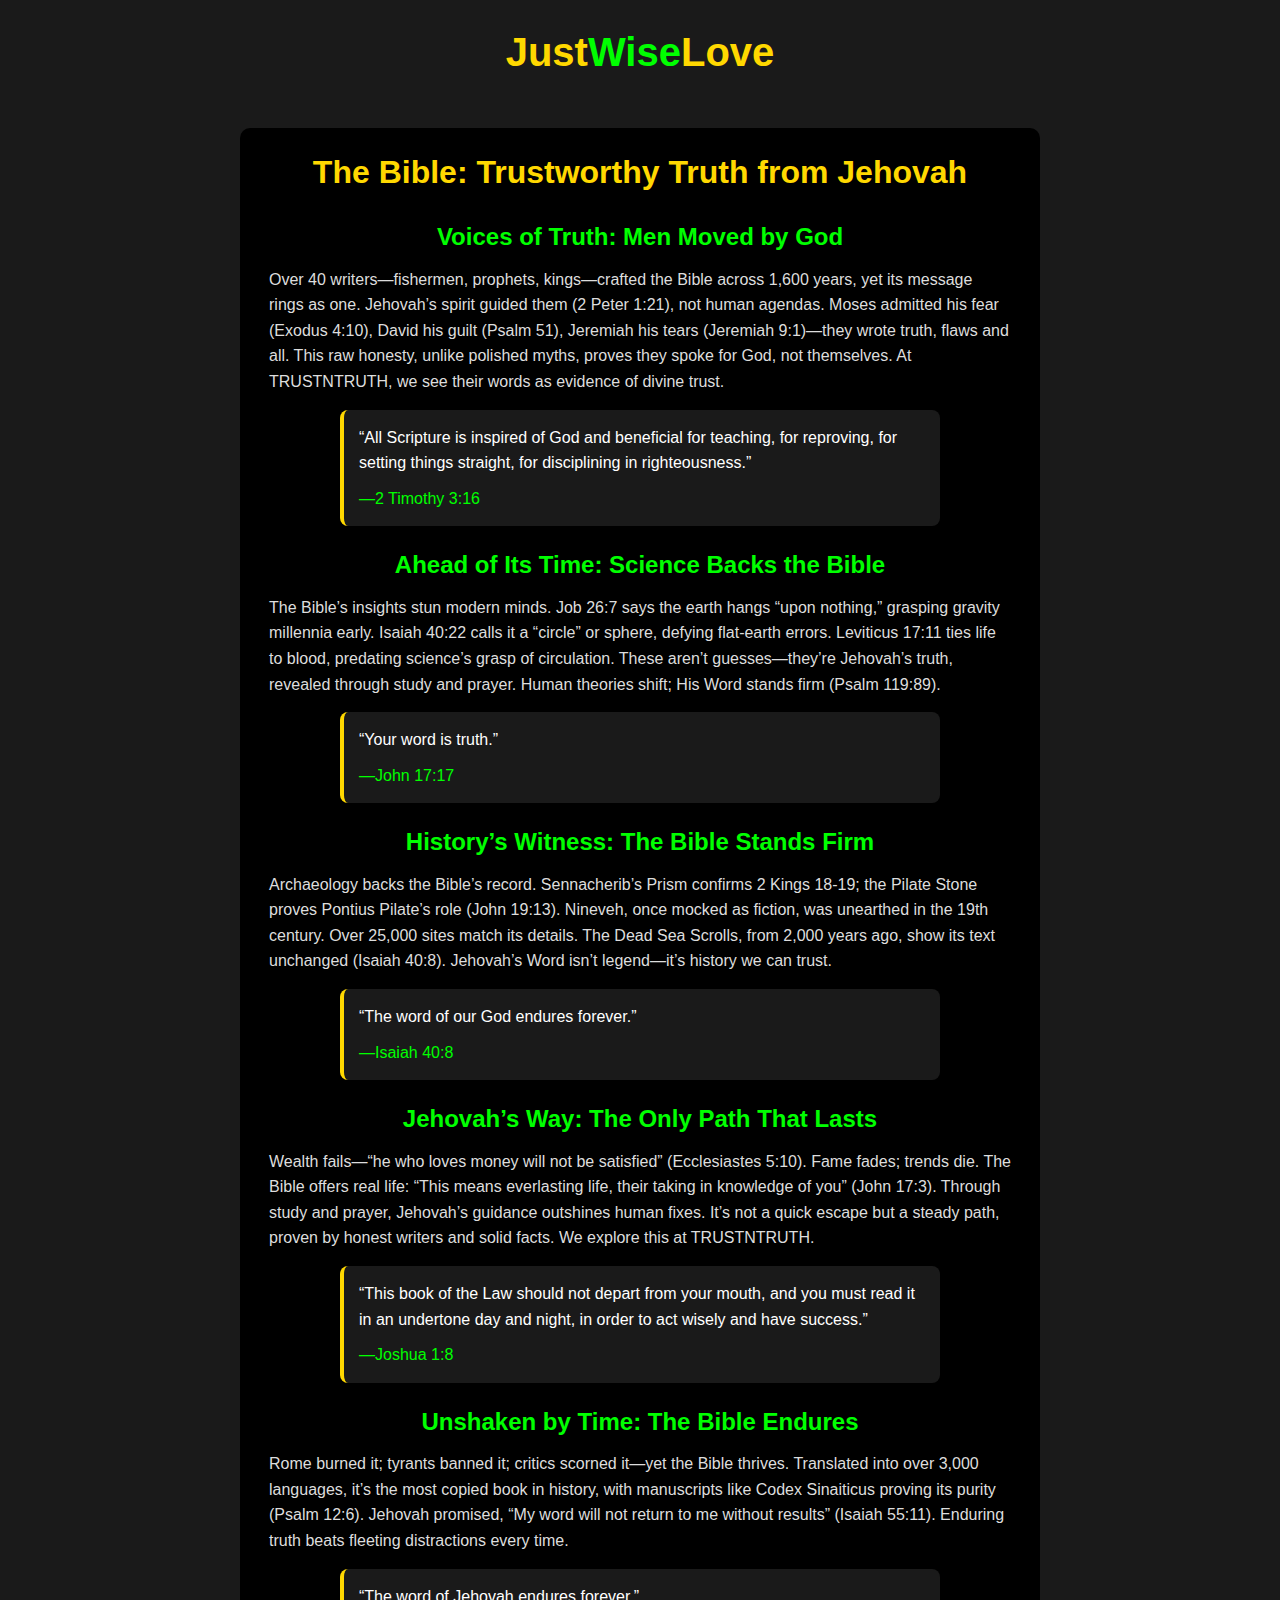
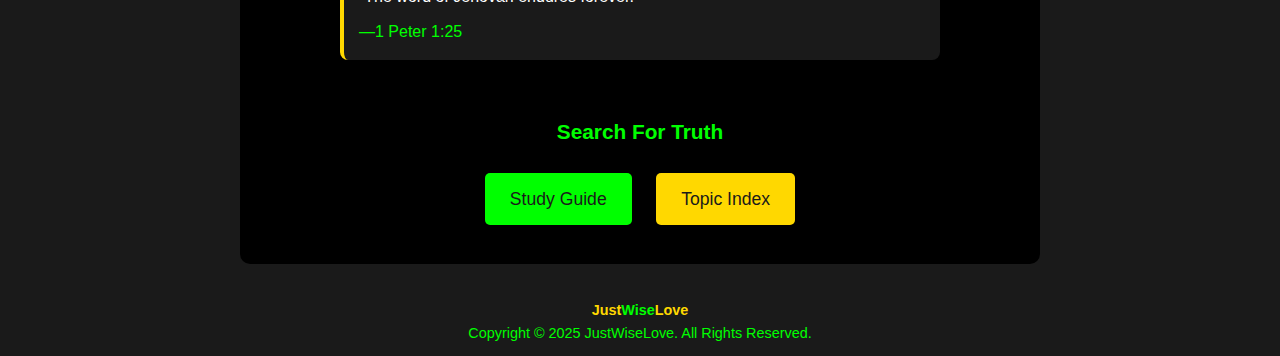
==== commit 73c757f7: "Update index.html" ====
--- a/index.html
+++ b/index.html
@@ -51,7 +51,7 @@
 </head>
 <body>
     <header>
-        <div class="logo"><a href="#"><span class="trus">Just</span><span class="tnt">Wise</span><span class="ruth">Love</span></a></div>
+        <div class="logo"><a href="#"><span class="just">Just</span><span class="wise">Wise</span><span class="love">Love</span></a></div>
     </header>
     <section class="main-section">
         <div class="article">
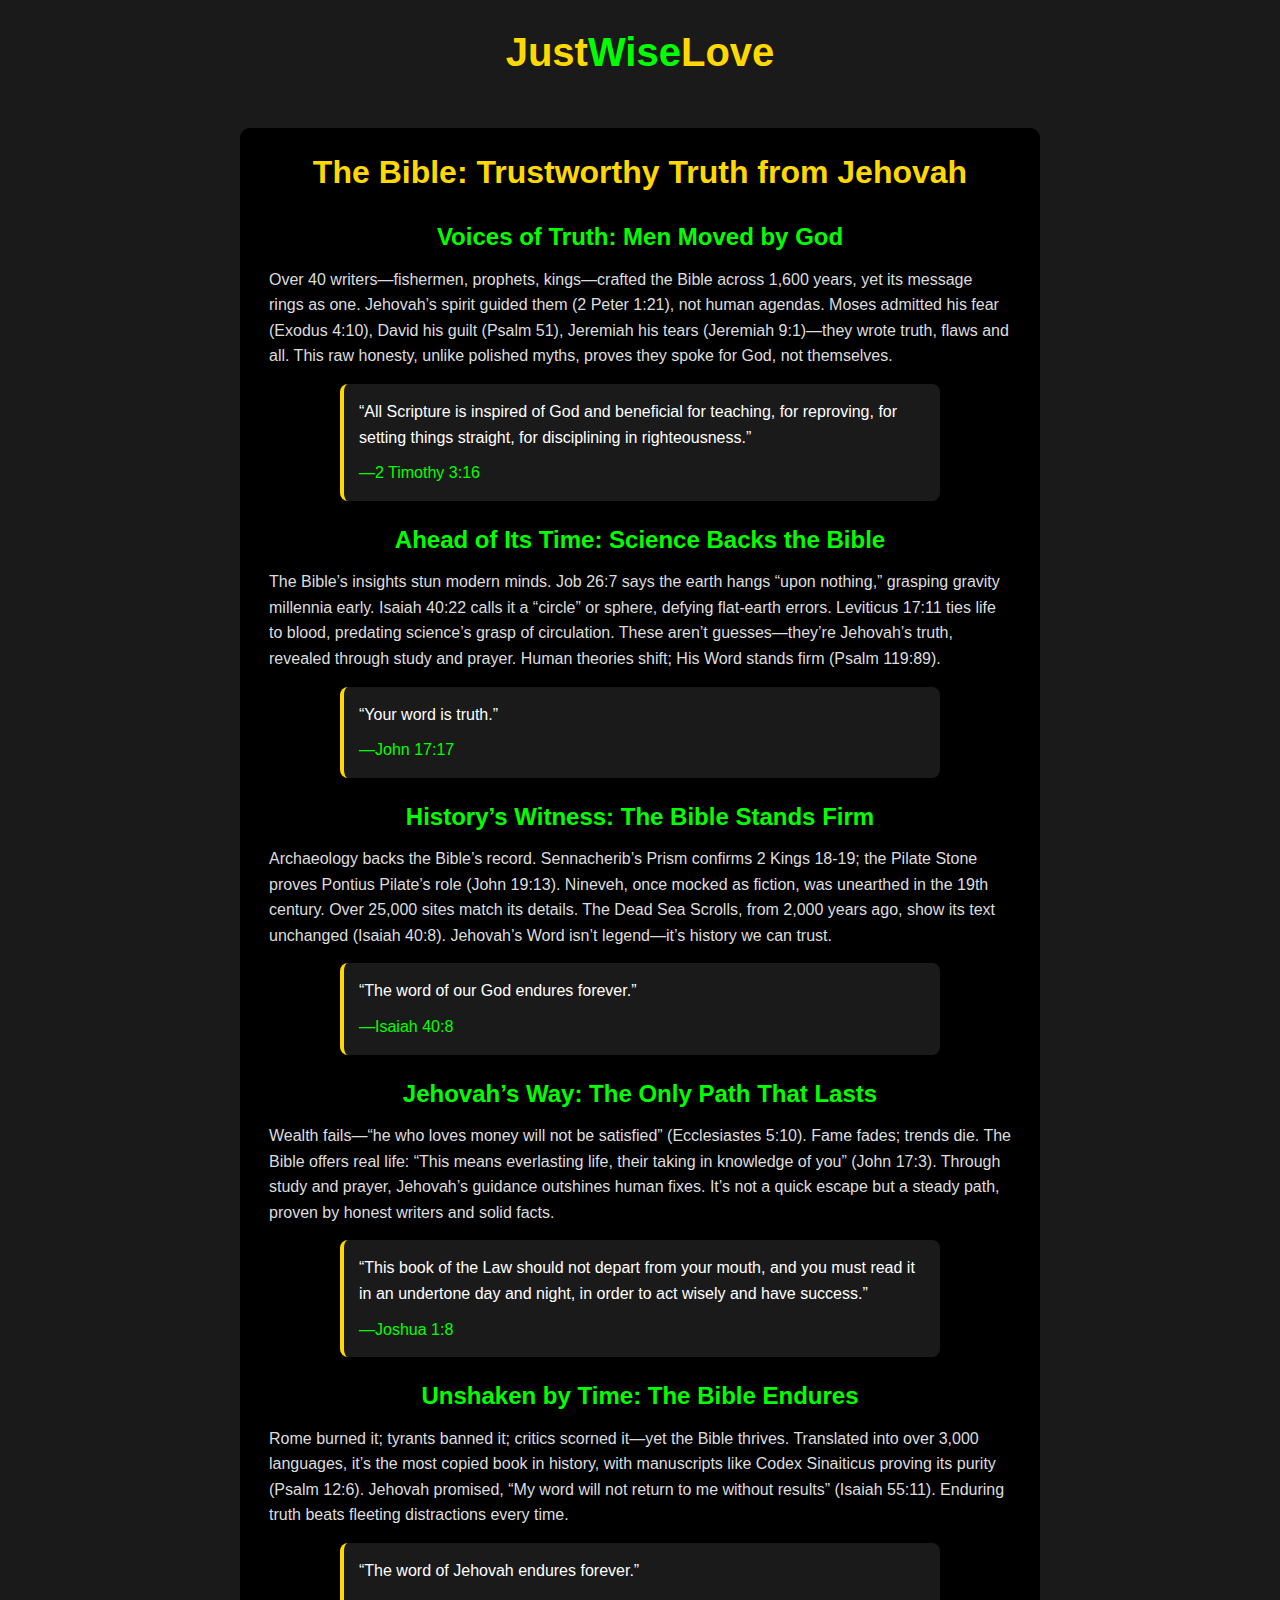
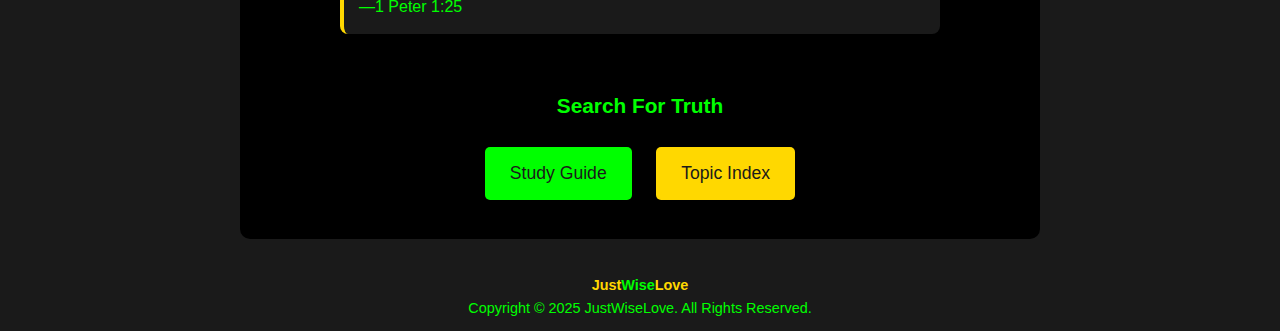
==== commit 0528240b: "Update index.html" ====
--- a/index.html
+++ b/index.html
@@ -58,7 +58,7 @@
             <h1>The Bible: Trustworthy Truth from Jehovah</h1>
             
             <h2>Voices of Truth: Men Moved by God</h2>
-            <p>Over 40 writers—fishermen, prophets, kings—crafted the Bible across 1,600 years, yet its message rings as one. Jehovah’s spirit guided them (2 Peter 1:21), not human agendas. Moses admitted his fear (Exodus 4:10), David his guilt (Psalm 51), Jeremiah his tears (Jeremiah 9:1)—they wrote truth, flaws and all. This raw honesty, unlike polished myths, proves they spoke for God, not themselves. At TRUSTNTRUTH, we see their words as evidence of divine trust.</p>
+            <p>Over 40 writers—fishermen, prophets, kings—crafted the Bible across 1,600 years, yet its message rings as one. Jehovah’s spirit guided them (2 Peter 1:21), not human agendas. Moses admitted his fear (Exodus 4:10), David his guilt (Psalm 51), Jeremiah his tears (Jeremiah 9:1)—they wrote truth, flaws and all. This raw honesty, unlike polished myths, proves they spoke for God, not themselves.</p>
             <div class="scripture">
                 “All Scripture is inspired of God and beneficial for teaching, for reproving, for setting things straight, for disciplining in righteousness.” 
                 <cite>—2 Timothy 3:16</cite>
@@ -79,7 +79,7 @@
             </div>
 
             <h2>Jehovah’s Way: The Only Path That Lasts</h2>
-            <p>Wealth fails—“he who loves money will not be satisfied” (Ecclesiastes 5:10). Fame fades; trends die. The Bible offers real life: “This means everlasting life, their taking in knowledge of you” (John 17:3). Through study and prayer, Jehovah’s guidance outshines human fixes. It’s not a quick escape but a steady path, proven by honest writers and solid facts. We explore this at TRUSTNTRUTH.</p>
+            <p>Wealth fails—“he who loves money will not be satisfied” (Ecclesiastes 5:10). Fame fades; trends die. The Bible offers real life: “This means everlasting life, their taking in knowledge of you” (John 17:3). Through study and prayer, Jehovah’s guidance outshines human fixes. It’s not a quick escape but a steady path, proven by honest writers and solid facts.</p>
             <div class="scripture">
                 “This book of the Law should not depart from your mouth, and you must read it in an undertone day and night, in order to act wisely and have success.” 
                 <cite>—Joshua 1:8</cite>
